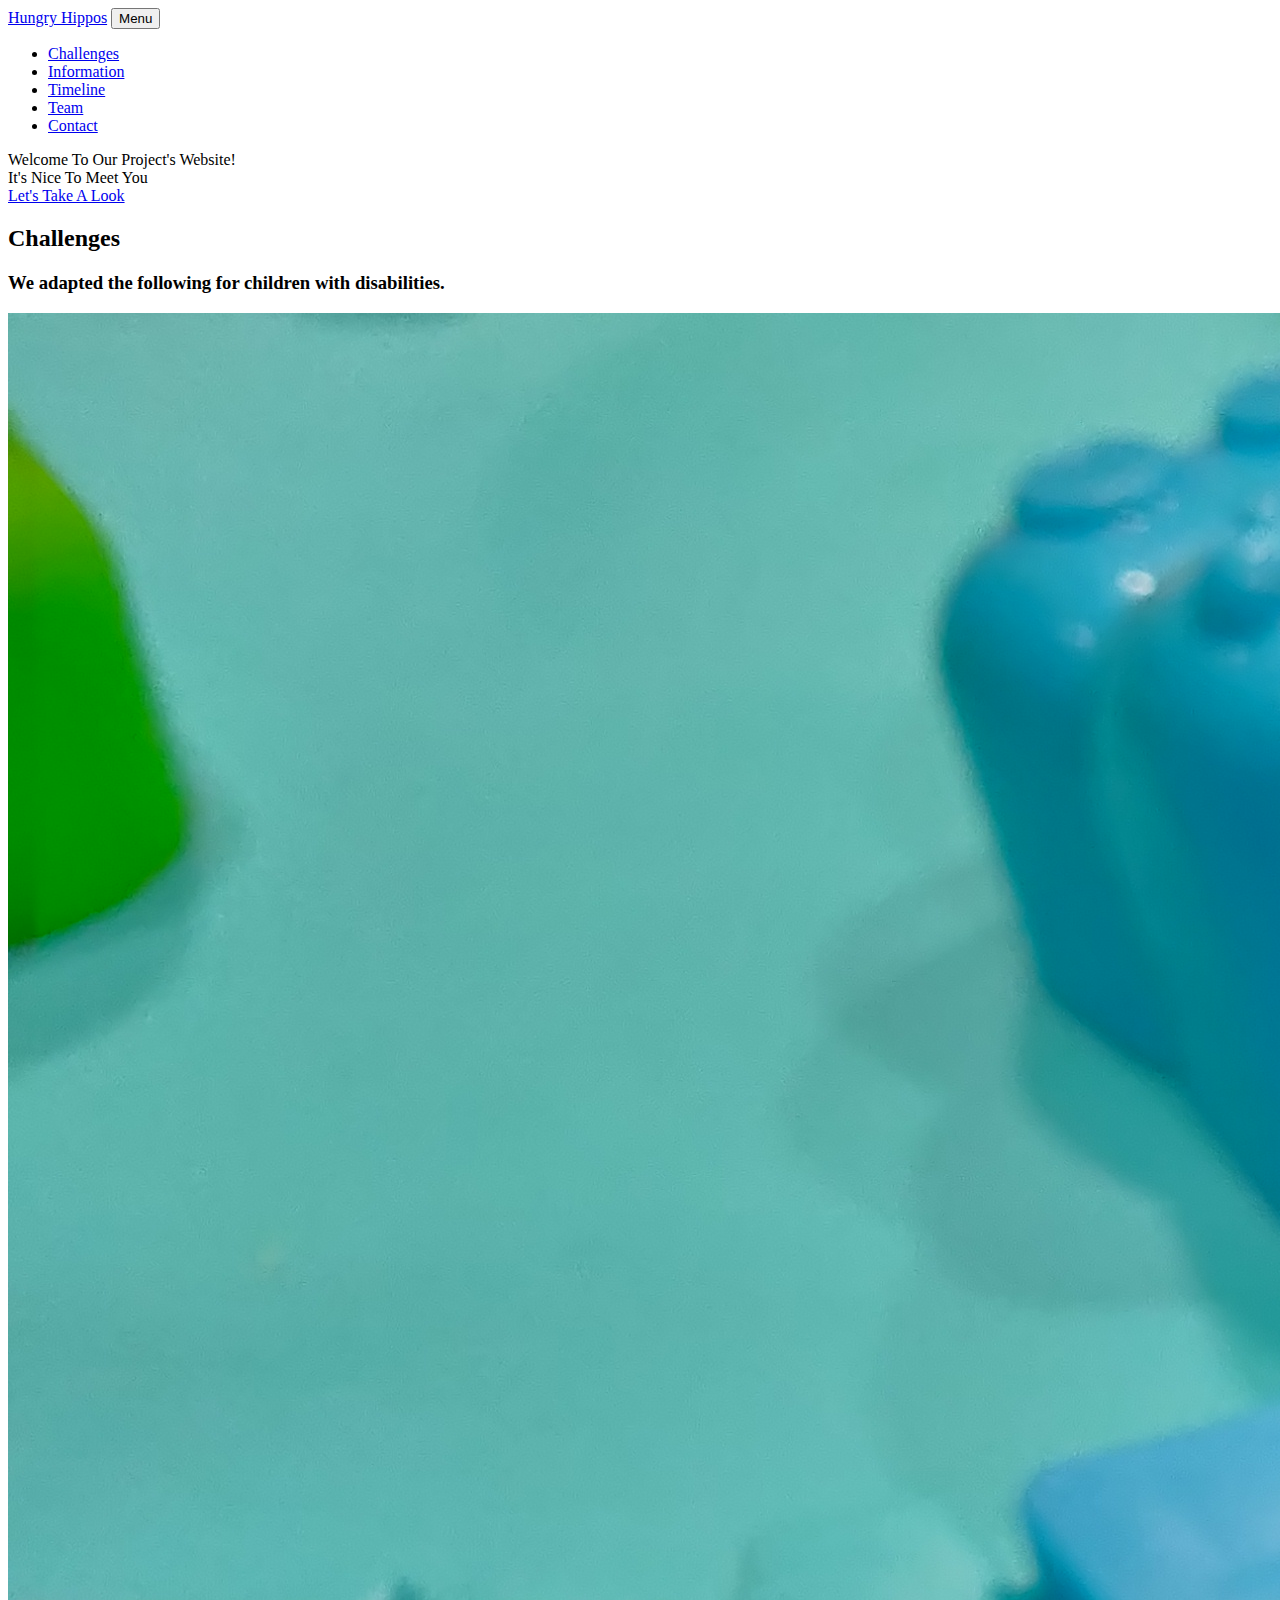
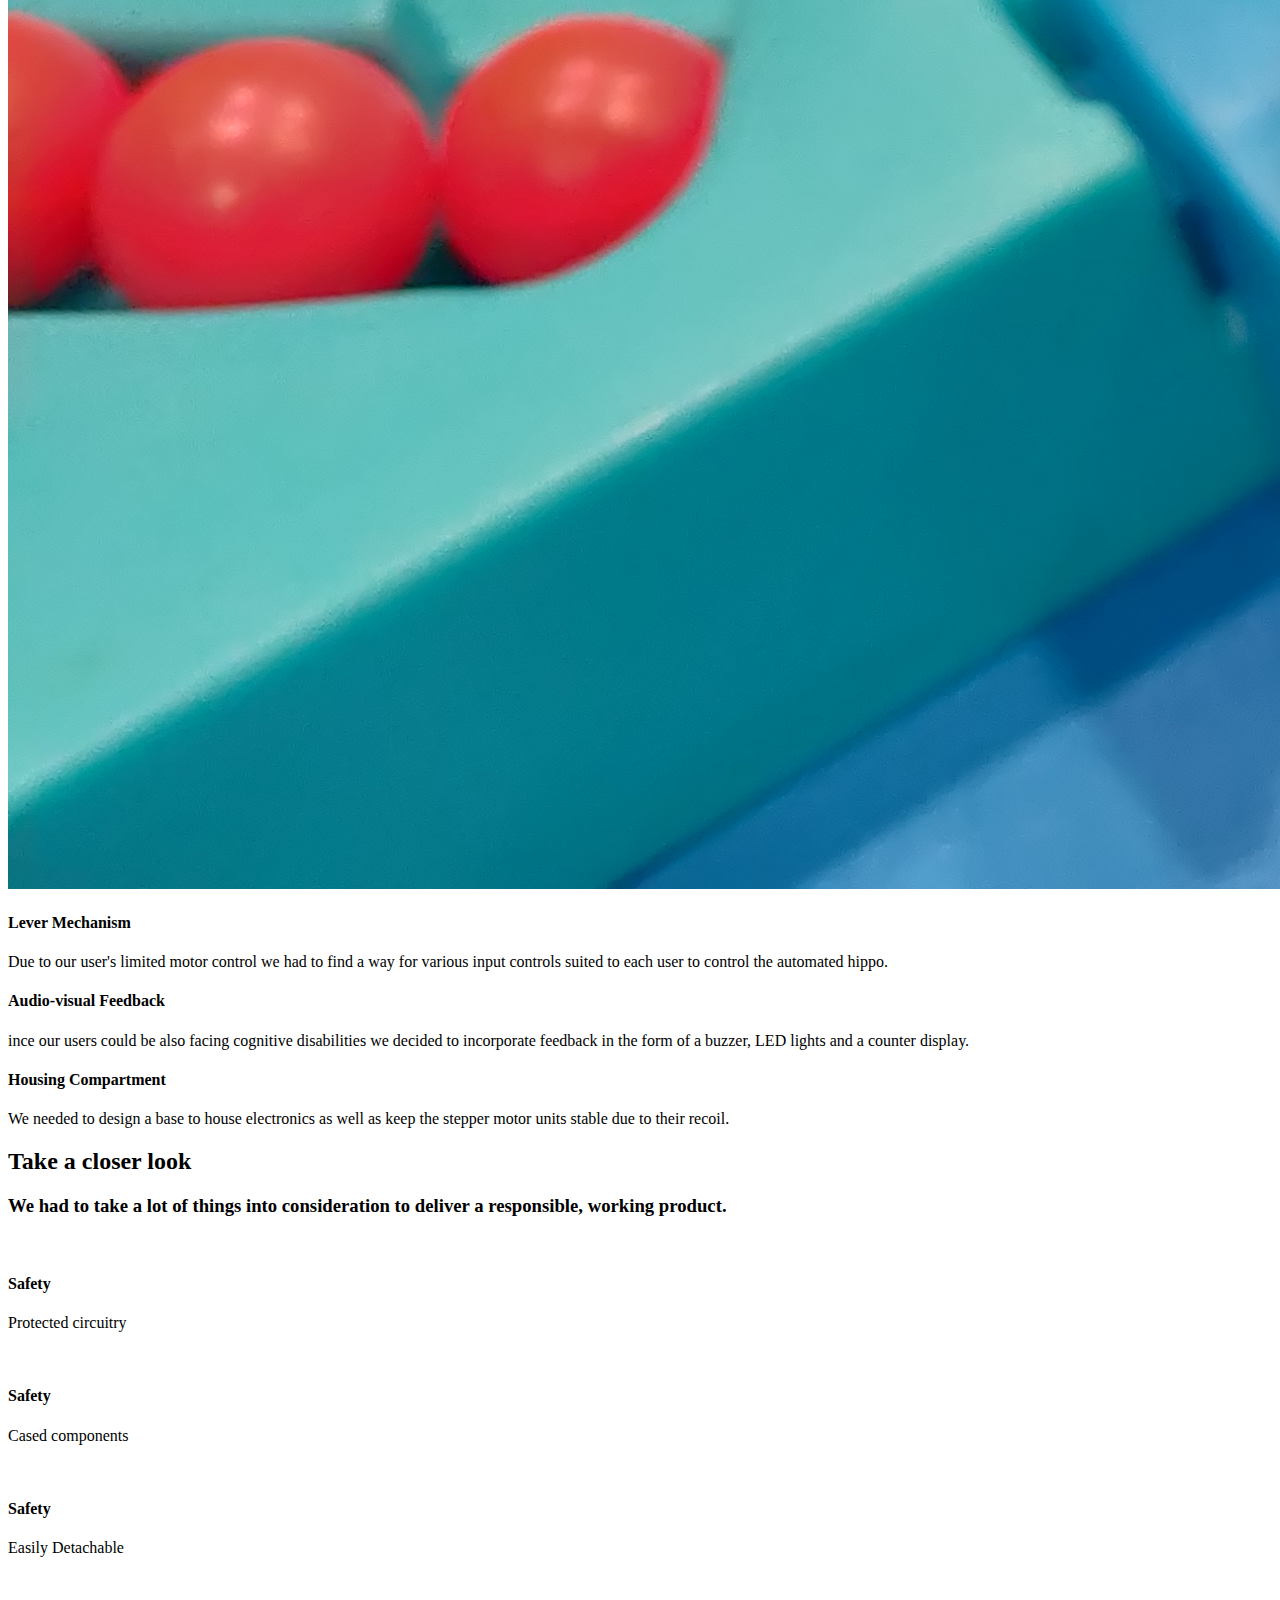
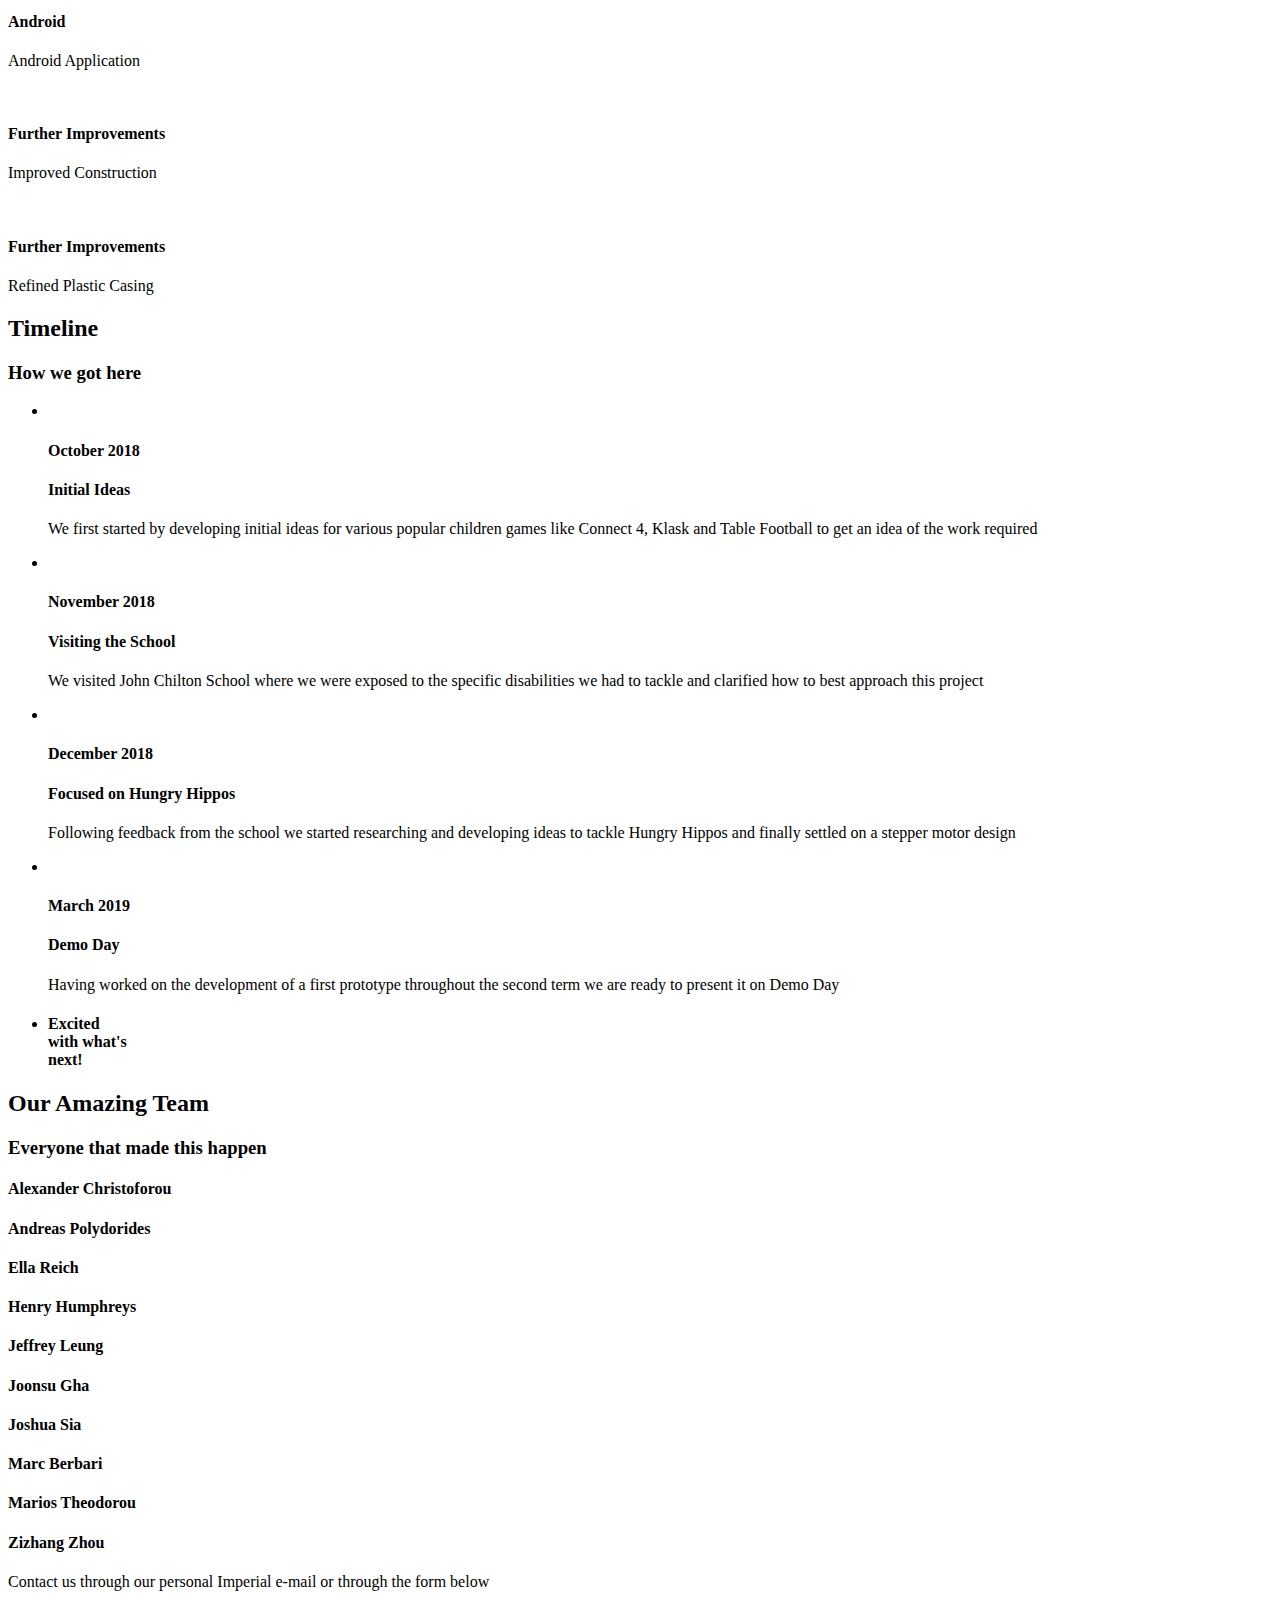
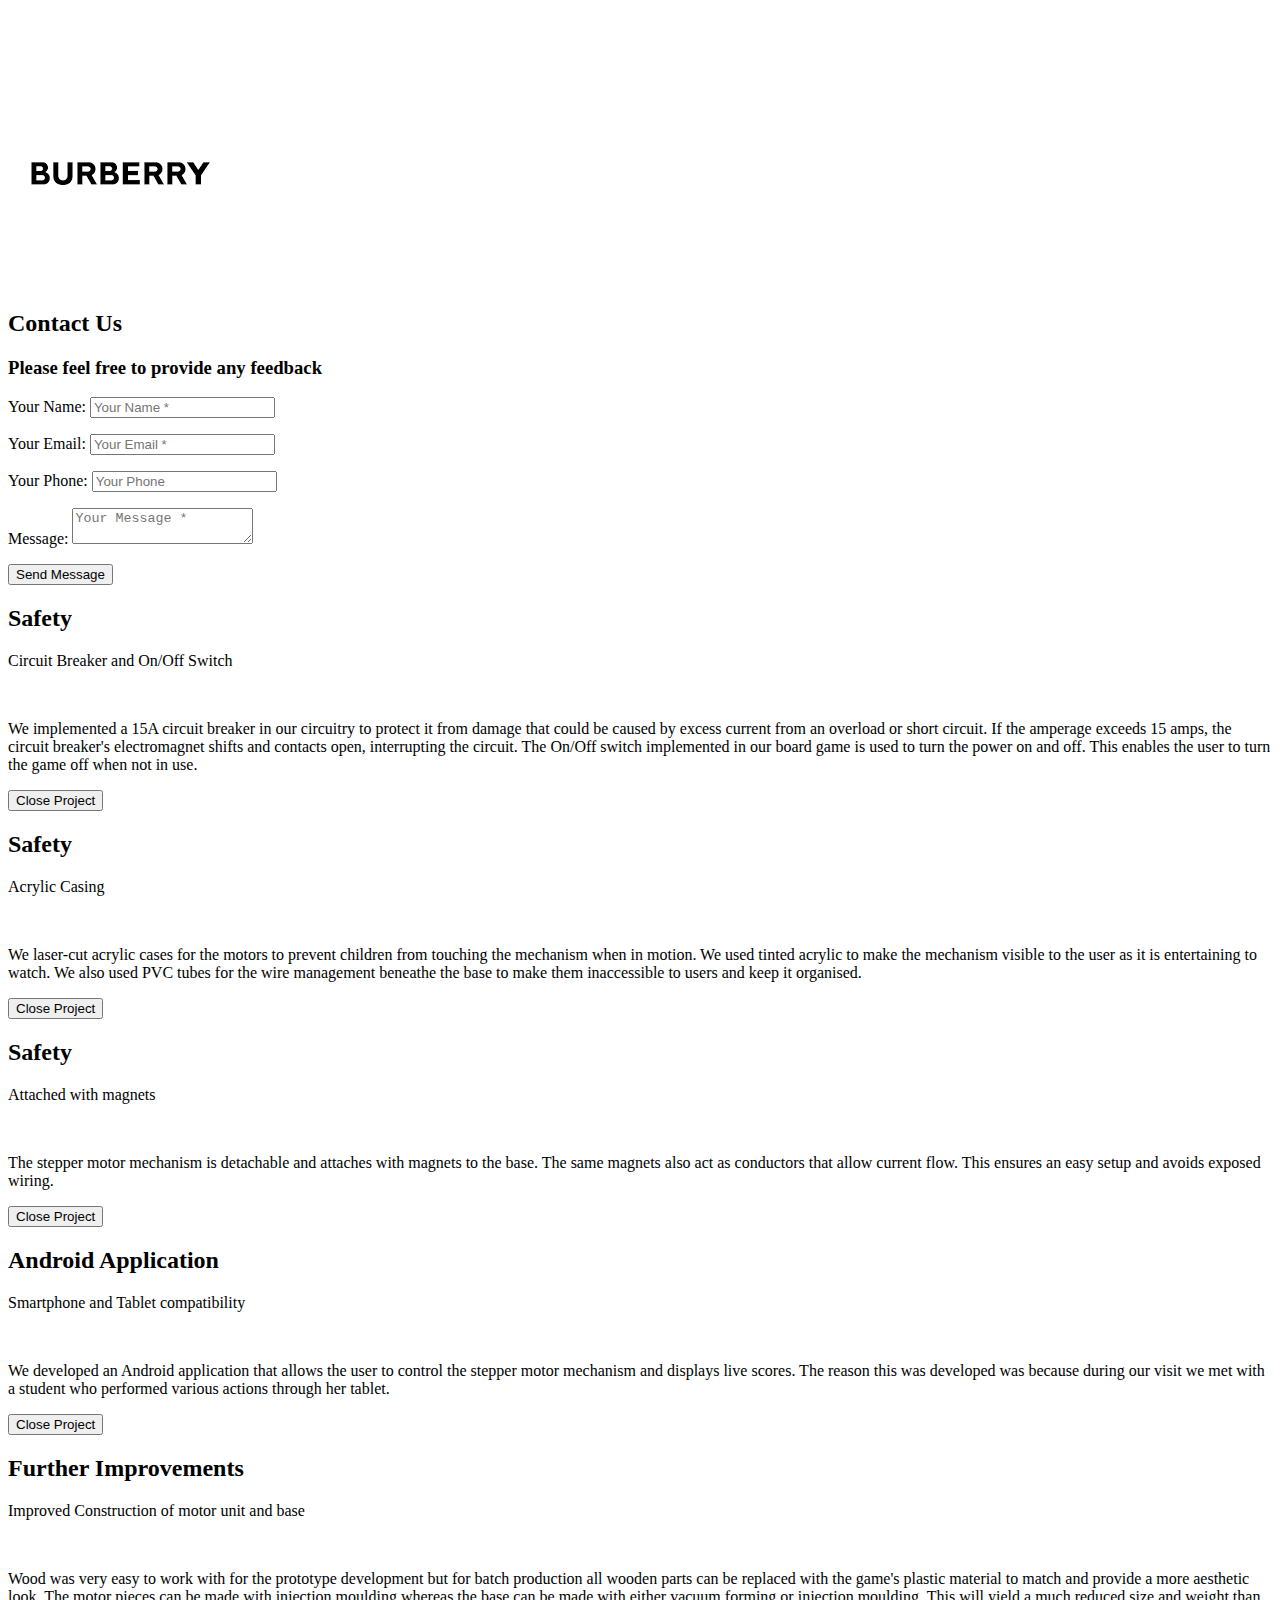
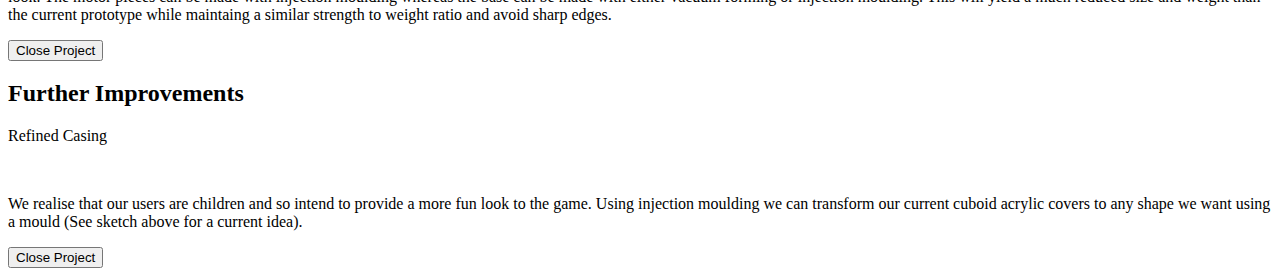
==== index.html @ 9a41080f "Update index.html" ====
<!DOCTYPE html>
<html lang="en">

<head>

  <meta charset="utf-8">
  <meta name="viewport" content="width=device-width, initial-scale=1, shrink-to-fit=no">
  <meta name="description" content="">
  <meta name="author" content="">

  <title>Accessible Board Game</title>

  <!-- Bootstrap core CSS -->
  <link href="vendor/bootstrap/css/bootstrap.min.css" rel="stylesheet">

  <!-- Custom fonts for this template -->
  <link href="vendor/fontawesome-free/css/all.min.css" rel="stylesheet" type="text/css">
  <link href="https://fonts.googleapis.com/css?family=Montserrat:400,700" rel="stylesheet" type="text/css">
  <link href='https://fonts.googleapis.com/css?family=Kaushan+Script' rel='stylesheet' type='text/css'>
  <link href='https://fonts.googleapis.com/css?family=Droid+Serif:400,700,400italic,700italic' rel='stylesheet' type='text/css'>
  <link href='https://fonts.googleapis.com/css?family=Roboto+Slab:400,100,300,700' rel='stylesheet' type='text/css'>

  <!-- Custom styles for this template -->
  <link href="css/agency.min.css" rel="stylesheet">

</head>

<body id="page-top">

  <!-- Navigation -->
  <nav class="navbar navbar-expand-lg navbar-dark fixed-top" id="mainNav">
    <div class="container">
      <a class="navbar-brand js-scroll-trigger" href="#page-top">Hungry Hippos</a>
      <button class="navbar-toggler navbar-toggler-right" type="button" data-toggle="collapse" data-target="#navbarResponsive" aria-controls="navbarResponsive" aria-expanded="false" aria-label="Toggle navigation">
        Menu
        <i class="fas fa-bars"></i>
      </button>
      <div class="collapse navbar-collapse" id="navbarResponsive">
        <ul class="navbar-nav text-uppercase ml-auto">
          <li class="nav-item">
            <a class="nav-link js-scroll-trigger" href="#challenges">Challenges</a>
          </li>
          <li class="nav-item">
            <a class="nav-link js-scroll-trigger" href="#information">Information</a>
          </li>
          <li class="nav-item">
            <a class="nav-link js-scroll-trigger" href="#timeline">Timeline</a>
          </li>
          <li class="nav-item">
            <a class="nav-link js-scroll-trigger" href="#team">Team</a>
          </li>
          <li class="nav-item">
            <a class="nav-link js-scroll-trigger" href="#contact">Contact</a>
          </li>
        </ul>
      </div>
    </div>
  </nav>

  <!-- Header -->
  <header class="masthead">
    <div class="container">
      <div class="intro-text">
        <div class="intro-lead-in">Welcome To Our Project's Website!</div>
        <div class="intro-heading text-uppercase">It's Nice To Meet You</div>
        <a class="btn btn-primary btn-xl text-uppercase js-scroll-trigger" href="#challenges">Let's Take A Look</a>
      </div>
    </div>
  </header>

  <!-- Challenges -->
  <section id="challenges">
    <div class="container">
      <div class="row">
        <div class="col-lg-12 text-center">
          <h2 class="section-heading text-uppercase">Challenges</h2>
          <h3 class="section-subheading text-muted">We adapted the following for children with disabilities.</h3>
        </div>
      </div>
      <div class="row text-center">
        <div class="col-md-4">
          <span class="fa-stack fa-4x">
            <image class="mx-auto rounded-circle" src="/img/challenges/lever.jpg" alt="">
          </span>
          <h4 class="service-heading">Lever Mechanism</h4>
          <p class="text-muted">Due to our user's limited motor control we had to find a way for various input controls suited to each user to control the automated hippo.</p>
        </div>
        <div class="col-md-4">
          <span class="fa-stack fa-4x">
            <i class="fas fa-circle fa-stack-2x text-primary"></i>
            <i class="fas fa-laptop fa-stack-1x fa-inverse"></i>
          </span>
          <h4 class="service-heading">Audio-visual Feedback</h4>
          <p class="text-muted">ince our users could be also facing cognitive disabilities we decided to incorporate feedback in the form of a buzzer, LED lights and a counter display.</p>
        </div>
        <div class="col-md-4">
          <span class="fa-stack fa-4x">
            <i class="fas fa-circle fa-stack-2x text-primary"></i>
            <i class="fas fa-lock fa-stack-1x fa-inverse"></i>
          </span>
          <h4 class="service-heading">Housing Compartment</h4>
          <p class="text-muted">We needed to design a base to house electronics as well as keep the stepper motor units stable due to their recoil.</p>
        </div>
      </div>
    </div>
  </section>

  <!-- Portfolio Grid -->
  <section class="bg-light" id="information">
    <div class="container">
      <div class="row">
        <div class="col-lg-12 text-center">
          <h2 class="section-heading text-uppercase">Take a closer look</h2>
          <h3 class="section-subheading text-muted">We had to take a lot of things into consideration to deliver a responsible, working product.</h3>
        </div>
      </div>
      <div class="row">
        <div class="col-md-4 col-sm-6 portfolio-item">
          <a class="portfolio-link" data-toggle="modal" href="#portfolioModal1">
            <div class="portfolio-hover">
              <div class="portfolio-hover-content">
                <i class="fas fa-plus fa-3x"></i>
              </div>
            </div>
            <img class="img-fluid" src="img/portfolio/01-thumbnail.jpg" alt="">
          </a>
          <div class="portfolio-caption">
            <h4>Safety</h4>
            <p class="text-muted">Protected circuitry</p>
          </div>
        </div>
        <div class="col-md-4 col-sm-6 portfolio-item">
          <a class="portfolio-link" data-toggle="modal" href="#portfolioModal2">
            <div class="portfolio-hover">
              <div class="portfolio-hover-content">
                <i class="fas fa-plus fa-3x"></i>
              </div>
            </div>
            <img class="img-fluid" src="img/portfolio/02-thumbnail.jpg" alt="">
          </a>
          <div class="portfolio-caption">
            <h4>Safety</h4>
            <p class="text-muted">Cased components</p>
          </div>
        </div>
        <div class="col-md-4 col-sm-6 portfolio-item">
          <a class="portfolio-link" data-toggle="modal" href="#portfolioModal3">
            <div class="portfolio-hover">
              <div class="portfolio-hover-content">
                <i class="fas fa-plus fa-3x"></i>
              </div>
            </div>
            <img class="img-fluid" src="img/portfolio/03-thumbnail.jpg" alt="">
          </a>
          <div class="portfolio-caption">
            <h4>Safety</h4>
            <p class="text-muted">Easily Detachable</p>
          </div>
        </div>
        <div class="col-md-4 col-sm-6 portfolio-item">
          <a class="portfolio-link" data-toggle="modal" href="#portfolioModal4">
            <div class="portfolio-hover">
              <div class="portfolio-hover-content">
                <i class="fas fa-plus fa-3x"></i>
              </div>
            </div>
            <img class="img-fluid" src="img/portfolio/04-thumbnail.jpg" alt="">
          </a>
          <div class="portfolio-caption">
            <h4>Android</h4>
            <p class="text-muted">Android Application</p>
          </div>
        </div>
        <div class="col-md-4 col-sm-6 portfolio-item">
          <a class="portfolio-link" data-toggle="modal" href="#portfolioModal5">
            <div class="portfolio-hover">
              <div class="portfolio-hover-content">
                <i class="fas fa-plus fa-3x"></i>
              </div>
            </div>
            <img class="img-fluid" src="img/portfolio/05-thumbnail.jpg" alt="">
          </a>
          <div class="portfolio-caption">
            <h4>Further Improvements</h4>
            <p class="text-muted">Improved Construction</p>
          </div>
        </div>
        <div class="col-md-4 col-sm-6 portfolio-item">
          <a class="portfolio-link" data-toggle="modal" href="#portfolioModal6">
            <div class="portfolio-hover">
              <div class="portfolio-hover-content">
                <i class="fas fa-plus fa-3x"></i>
              </div>
            </div>
            <img class="img-fluid" src="img/portfolio/06-thumbnail.jpg" alt="">
          </a>
          <div class="portfolio-caption">
            <h4>Further Improvements</h4>
            <p class="text-muted">Refined Plastic Casing</p>
          </div>
        </div>
      </div>
    </div>
  </section>

  <!-- Timeline -->
  <section id="timeline">
    <div class="container">
      <div class="row">
        <div class="col-lg-12 text-center">
          <h2 class="section-heading text-uppercase">Timeline</h2>
          <h3 class="section-subheading text-muted">How we got here</h3>
        </div>
      </div>
      <div class="row">
        <div class="col-lg-12">
          <ul class="timeline">
            <li>
              <div class="timeline-image">
                <img class="rounded-circle img-fluid" src="img/about/1.jpg" alt="">
              </div>
              <div class="timeline-panel">
                <div class="timeline-heading">
                  <h4>October 2018</h4>
                  <h4 class="subheading">Initial Ideas</h4>
                </div>
                <div class="timeline-body">
                  <p class="text-muted">We first started by developing initial ideas for various popular children games like Connect 4, Klask and Table Football to get an idea of the work required</p>
                </div>
              </div>
            </li>
            <li class="timeline-inverted">
              <div class="timeline-image">
                <img class="rounded-circle img-fluid" src="img/about/2.jpg" alt="">
              </div>
              <div class="timeline-panel">
                <div class="timeline-heading">
                  <h4>November 2018</h4>
                  <h4 class="subheading">Visiting the School</h4>
                </div>
                <div class="timeline-body">
                  <p class="text-muted">We visited John Chilton School where we were exposed to the specific disabilities we had to tackle and clarified how to best approach this project</p>
                </div>
              </div>
            </li>
            <li>
              <div class="timeline-image">
                <img class="rounded-circle img-fluid" src="img/about/3.jpg" alt="">
              </div>
              <div class="timeline-panel">
                <div class="timeline-heading">
                  <h4>December 2018</h4>
                  <h4 class="subheading">Focused on Hungry Hippos</h4>
                </div>
                <div class="timeline-body">
                  <p class="text-muted">Following feedback from the school we started researching and developing ideas to tackle Hungry Hippos and finally settled on a stepper motor design</p>
                </div>
              </div>
            </li>
            <li class="timeline-inverted">
              <div class="timeline-image">
                <img class="rounded-circle img-fluid" src="img/about/4.jpg" alt="">
              </div>
              <div class="timeline-panel">
                <div class="timeline-heading">
                  <h4>March 2019</h4>
                  <h4 class="subheading">Demo Day</h4>
                </div>
                <div class="timeline-body">
                  <p class="text-muted">Having worked on the development of a first prototype throughout the second term we are ready to present it on Demo Day</p>
                </div>
              </div>
            </li>
            <li class="timeline-inverted">
              <div class="timeline-image">
                <h4>Excited
                  <br>with what's
                  <br>next!</h4>
              </div>
            </li>
          </ul>
        </div>
      </div>
    </div>
  </section>

  <!-- Team -->
  <section class="bg-light" id="team">
    <div class="container">
      <div class="row">
        <div class="col-lg-12 text-center">
          <h2 class="section-heading text-uppercase">Our Amazing Team</h2>
          <h3 class="section-subheading text-muted">Everyone that made this happen</h3>
        </div>
      </div>
      
      <div class="row">
        
        <div class="col-sm-4">
          <div class="team-member">
            <h4>Alexander Christoforou</h4>
          </div>
        </div>
        
        <div class="col-sm-4">
          <div class="team-member">
            <h4>Andreas Polydorides</h4>
          </div>
        </div>
        
        <div class="col-sm-4">
          <div class="team-member">
            <h4>Ella Reich</h4>
          </div>
        </div>
        
      </div>
      
      
      <div class="row">
        
        <div class="col-sm-4">
          <div class="team-member">
            <h4>Henry Humphreys</h4>
          </div>
        </div>
        
        <div class="col-sm-4">
          <div class="team-member">
            <h4>Jeffrey Leung</h4>
          </div>
        </div>
        
        <div class="col-sm-4">
          <div class="team-member">
            <h4>Joonsu Gha</h4>
          </div>
        </div>
        
      </div>
      
      
      <div class="row">
        
         <div class="col-sm-4">
          <div class="team-member">
            <h4>Joshua Sia</h4>
          </div>
        </div>
        
        <div class="col-sm-4">
          <div class="team-member">
            <h4>Marc Berbari</h4>
          </div>
        </div>
        
        <div class="col-sm-4">
          <div class="team-member">
            <h4>Marios Theodorou</h4>
          </div>
        </div>
        
      </div>
      
      <div class="row">
        
        <div class="col-sm-4">
            <div class="team-member">
              <h4>   </h4>
            </div>
          </div>
        
        <div class="col-sm-4">
            <div class="team-member">
              <h4>Zizhang Zhou</h4>
            </div>
          </div>
      </div>
      
      <div class="col-sm-4">
            <div class="team-member">
              <h4>   </h4>
            </div>
          </div>
     
      
      <div class="row">
        <div class="col-lg-8 mx-auto text-center">
          <p class="large text-muted">Contact us through our personal Imperial e-mail or through the form below</p>
        </div>
      </div>
    </div>
  </section>

  <!-- Clients -->
  <section class="py-5">
    <div class="container">
      <div class="row">
        <div class="col-md-3 col-sm-6">
          <a href="#">
            <img class="img-fluid d-block mx-auto" src="img/logos/envato.jpg" alt="">
          </a>
        </div>
        <div class="col-md-3 col-sm-6">
          <a href="#">
            <img class="img-fluid d-block mx-auto" src="img/logos/designmodo.jpg" alt="">
          </a>
        </div>
        <div class="col-md-3 col-sm-6">
          <a href="#">
            <img class="img-fluid d-block mx-auto" src="img/logos/themeforest.jpg" alt="">
          </a>
        </div>
        <div class="col-md-3 col-sm-6">
          <a href="#">
            <img class="img-fluid d-block mx-auto" src="img/logos/burberry.png" alt="">
          </a>
        </div>
      </div>
    </div>
  </section>

  <!-- Contact -->
  <section id="contact">
    <div class="container">
      <div class="row">
        <div class="col-lg-12 text-center">
          <h2 class="section-heading text-uppercase">Contact Us</h2>
          <h3 class="section-subheading text-muted">Please feel free to provide any feedback</h3>
        </div>
      </div>
      <div class="row">
        <div class="col-lg-12">
          
          
          <form name="contact" method="POST" data-netlify="true">
            <div class="row">
              <div class="col-md-6">
                <div class="form-group row">
                  <label class="col-12 text-warning">Your Name: <input type="text" class="form-control" placeholder="Your Name *" name="name" required="required" data-validation-required-message="Please enter your name."/></label>   
                  <p class="help-block text-warning"></p>
                </div>
                <div class="form-group row">
                  <label class="col-12 text-warning">Your Email: <input type="email" class="form-control" placeholder="Your Email *" name="email" required="required" data-validation-required-message="Please enter your email address."/></label>
                  <p class="help-block text-warning"></p>
                </div>
                <div class="form-group row">
                  <label class="col-12 text-warning">Your Phone: <input type="phone" class="form-control" placeholder="Your Phone" name="phone" /></label>
                  <p class="help-block text-warning"></p>
                </div>
              </div>
            
              <div class="col-md-6">
                <div class="form-group row">
                  <label class="col-12 text-warning">Message: <textarea class="form-control" placeholder="Your Message *" name="message" required="required" data-validation-required-message="Please enter a message."></textarea></label>
                  <p class="help-block text-warning"></p>
                </div>
                <div class="form-group row justify-content-center"> 
                  <button class="btn btn-primary btn-xl text-uppercase" type="submit">Send Message</button>
                  <p class="help-block text-warning"></p>
                </div>
                
              </div>
            </div>
          </form>
          
        </div>
      </div>
    </div>
  </section>

  <!-- Footer -->


  <!-- Portfolio Modals -->

  <!-- Modal 1 -->
  <div class="portfolio-modal modal fade" id="portfolioModal1" tabindex="-1" role="dialog" aria-hidden="true">
    <div class="modal-dialog">
      <div class="modal-content">
        <div class="close-modal" data-dismiss="modal">
          <div class="lr">
            <div class="rl"></div>
          </div>
        </div>
        <div class="container">
          <div class="row">
            <div class="col-lg-8 mx-auto">
              <div class="modal-body">
                <!-- Project Details Go Here -->
                <h2 class="text-uppercase">Safety</h2>
                <p class="item-intro text-muted">Circuit Breaker and On/Off Switch</p>
                <img class="img-fluid d-block mx-auto" src="img/portfolio/01-full.jpg" alt="">
                <p>We implemented a 15A circuit breaker in our circuitry to protect it from damage that could be caused by excess current from an overload or short circuit. If the amperage exceeds 15 amps, the circuit breaker's electromagnet shifts and contacts open, interrupting the circuit. The On/Off switch implemented in our board game is used to turn the power on and off. This enables the user to turn the game off when not in use.</p>
                <ul class="list-inline">
                </ul>
                <button class="btn btn-primary" data-dismiss="modal" type="button">
                  <i class="fas fa-times"></i>
                  Close Project</button>
              </div>
            </div>
          </div>
        </div>
      </div>
    </div>
  </div>

  <!-- Modal 2 -->
  <div class="portfolio-modal modal fade" id="portfolioModal2" tabindex="-1" role="dialog" aria-hidden="true">
    <div class="modal-dialog">
      <div class="modal-content">
        <div class="close-modal" data-dismiss="modal">
          <div class="lr">
            <div class="rl"></div>
          </div>
        </div>
        <div class="container">
          <div class="row">
            <div class="col-lg-8 mx-auto">
              <div class="modal-body">
                <!-- Project Details Go Here -->
                <h2 class="text-uppercase">Safety</h2>
                <p class="item-intro text-muted">Acrylic Casing</p>
                <img class="img-fluid d-block mx-auto" src="img/portfolio/02-full.jpg" alt="">
                <p>We laser-cut acrylic cases for the motors to prevent children from touching the mechanism when in motion. We used tinted acrylic to make the mechanism visible to the user as it is entertaining to watch. We also used PVC tubes for the wire management beneathe the base to make them inaccessible to users and keep it organised.</p>
                <button class="btn btn-primary" data-dismiss="modal" type="button">
                  <i class="fas fa-times"></i>
                  Close Project</button>
              </div>
            </div>
          </div>
        </div>
      </div>
    </div>
  </div>

  <!-- Modal 3 -->
  <div class="portfolio-modal modal fade" id="portfolioModal3" tabindex="-1" role="dialog" aria-hidden="true">
    <div class="modal-dialog">
      <div class="modal-content">
        <div class="close-modal" data-dismiss="modal">
          <div class="lr">
            <div class="rl"></div>
          </div>
        </div>
        <div class="container">
          <div class="row">
            <div class="col-lg-8 mx-auto">
              <div class="modal-body">
                <!-- Project Details Go Here -->
                <h2 class="text-uppercase">Safety</h2>
                <p class="item-intro text-muted">Attached with magnets</p>
                <img class="img-fluid d-block mx-auto" src="img/portfolio/03-full.jpg" alt="">
                <p>The stepper motor mechanism is detachable and attaches with magnets to the base. The same magnets also act as conductors that allow current flow. This ensures an easy setup and avoids exposed wiring.</p>
                <button class="btn btn-primary" data-dismiss="modal" type="button">
                  <i class="fas fa-times"></i>
                  Close Project</button>
              </div>
            </div>
          </div>
        </div>
      </div>
    </div>
  </div>

  <!-- Modal 4 -->
  <div class="portfolio-modal modal fade" id="portfolioModal4" tabindex="-1" role="dialog" aria-hidden="true">
    <div class="modal-dialog">
      <div class="modal-content">
        <div class="close-modal" data-dismiss="modal">
          <div class="lr">
            <div class="rl"></div>
          </div>
        </div>
        <div class="container">
          <div class="row">
            <div class="col-lg-8 mx-auto">
              <div class="modal-body">
                <!-- Project Details Go Here -->
                <h2 class="text-uppercase">Android Application</h2>
                <p class="item-intro text-muted">Smartphone and Tablet compatibility</p>
                <img class="img-fluid d-block mx-auto" src="img/portfolio/04-full.jpg" alt="">
                <p>We developed an Android application that allows the user to control the stepper motor mechanism and displays live scores. The reason this was developed was because during our visit we met with a student who performed various actions through her tablet.</p>
                <button class="btn btn-primary" data-dismiss="modal" type="button">
                  <i class="fas fa-times"></i>
                  Close Project</button>
              </div>
            </div>
          </div>
        </div>
      </div>
    </div>
  </div>

  <!-- Modal 5 -->
  <div class="portfolio-modal modal fade" id="portfolioModal5" tabindex="-1" role="dialog" aria-hidden="true">
    <div class="modal-dialog">
      <div class="modal-content">
        <div class="close-modal" data-dismiss="modal">
          <div class="lr">
            <div class="rl"></div>
          </div>
        </div>
        <div class="container">
          <div class="row">
            <div class="col-lg-8 mx-auto">
              <div class="modal-body">
                <!-- Project Details Go Here -->
                <h2 class="text-uppercase">Further Improvements</h2>
                <p class="item-intro text-muted">Improved Construction of motor unit and base</p>
                <img class="img-fluid d-block mx-auto" src="img/portfolio/05-full.jpg" alt="">
                <p>Wood was very easy to work with for the prototype development but for batch production all wooden parts can be replaced with the game's plastic material to match and provide a more aesthetic look. The motor pieces can be made with injection moulding whereas the base can be made with either vacuum forming or injection moulding. This will yield a much reduced size and weight than the current prototype while maintaing a similar strength to weight ratio and avoid sharp edges.</p>
                <button class="btn btn-primary" data-dismiss="modal" type="button">
                  <i class="fas fa-times"></i>
                  Close Project</button>
              </div>
            </div>
          </div>
        </div>
      </div>
    </div>
  </div>

  <!-- Modal 6 -->
  <div class="portfolio-modal modal fade" id="portfolioModal6" tabindex="-1" role="dialog" aria-hidden="true">
    <div class="modal-dialog">
      <div class="modal-content">
        <div class="close-modal" data-dismiss="modal">
          <div class="lr">
            <div class="rl"></div>
          </div>
        </div>
        <div class="container">
          <div class="row">
            <div class="col-lg-8 mx-auto">
              <div class="modal-body">
                <!-- Project Details Go Here -->
                <h2 class="text-uppercase">Further Improvements</h2>
                <p class="item-intro text-muted">Refined Casing</p>
                <img class="img-fluid d-block mx-auto" src="img/portfolio/06-full.jpg" alt="">
                <p>We realise that our users are children and so intend to provide a more fun look to the game. Using injection moulding we can transform our current cuboid acrylic covers to any shape we want using a mould (See sketch above for a current idea).</p>
                <button class="btn btn-primary" data-dismiss="modal" type="button">
                  <i class="fas fa-times"></i>
                  Close Project</button>
              </div>
            </div>
          </div>
        </div>
      </div>
    </div>
  </div>

  <!-- Bootstrap core JavaScript -->
  <script src="vendor/jquery/jquery.min.js"></script>
  <script src="vendor/bootstrap/js/bootstrap.bundle.min.js"></script>

  <!-- Plugin JavaScript -->
  <script src="vendor/jquery-easing/jquery.easing.min.js"></script>

  <!-- Contact form JavaScript -->
  <!--<script src="js/jqBootstrapValidation.js"></script>-->
  <!--<script src="js/contact_me.js"></script>-->

  <!-- Custom scripts for this template -->
  <script src="js/agency.min.js"></script>

</body>

</html>
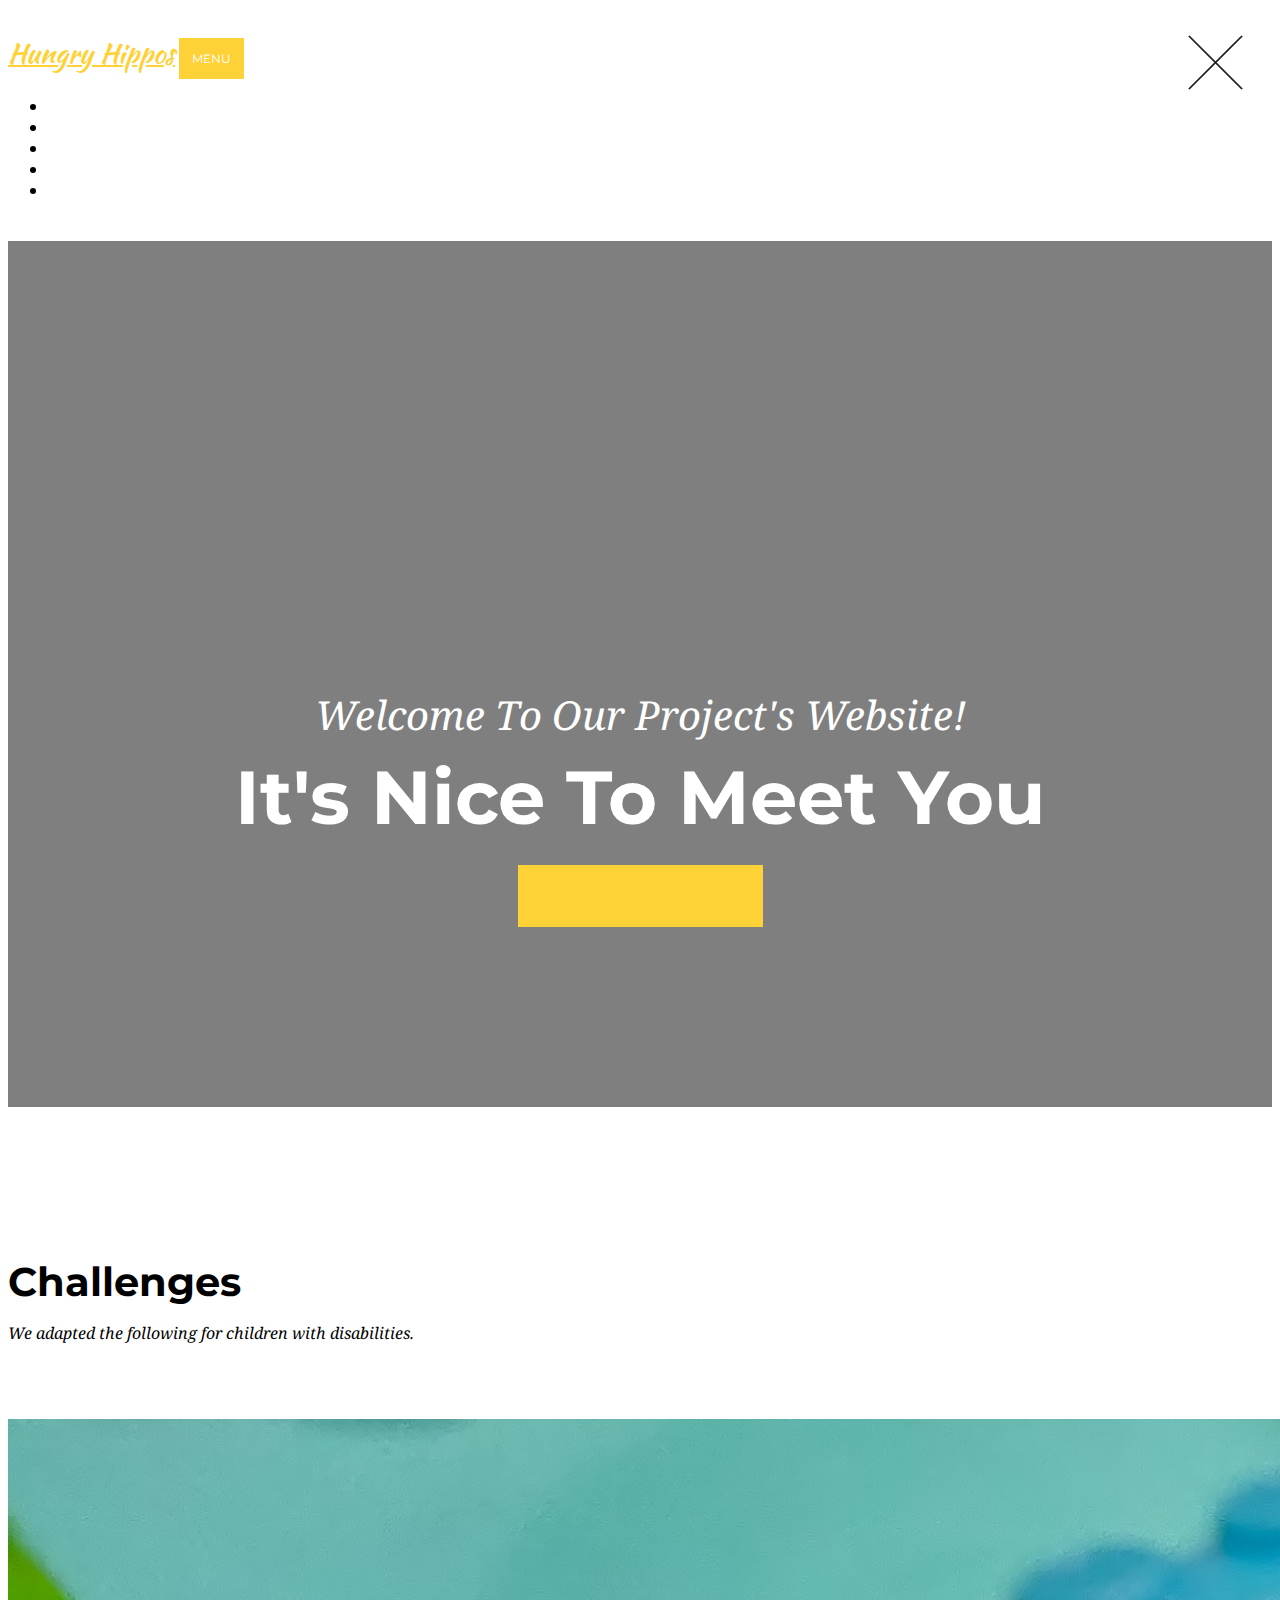
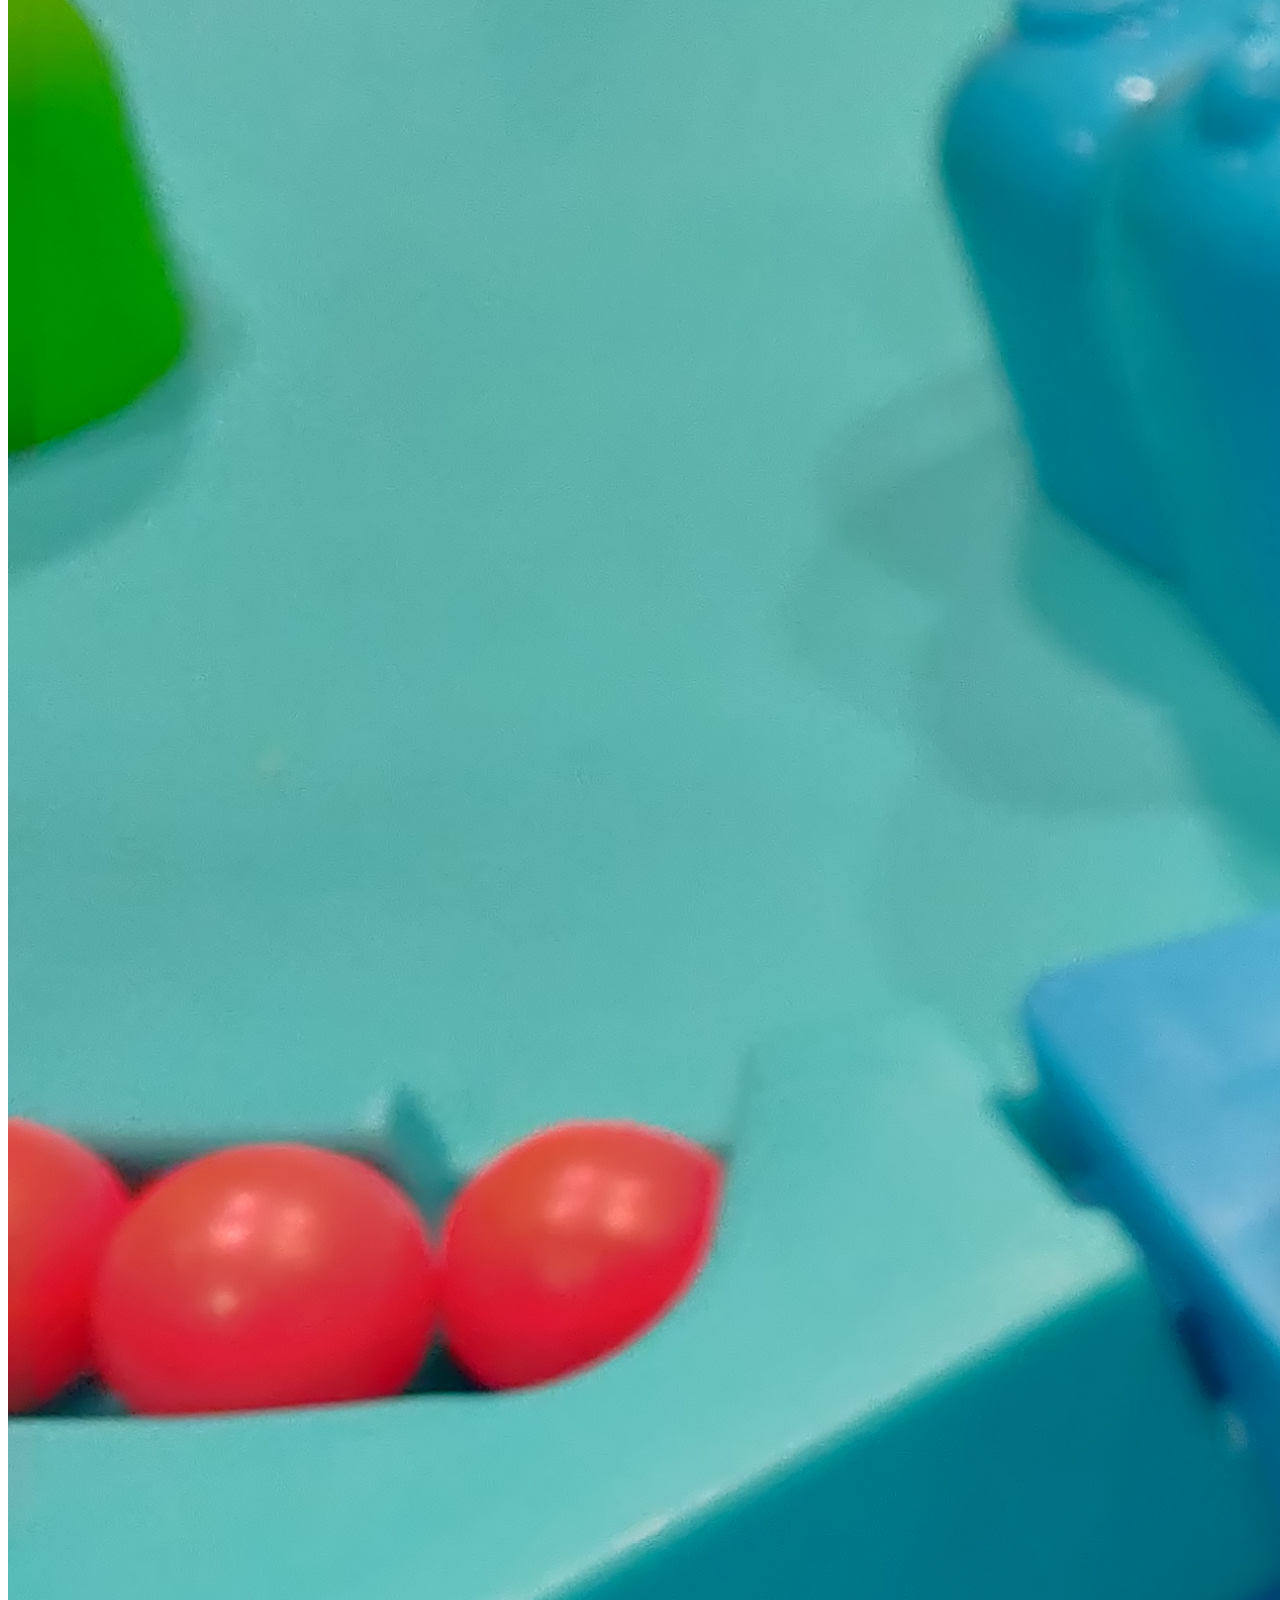
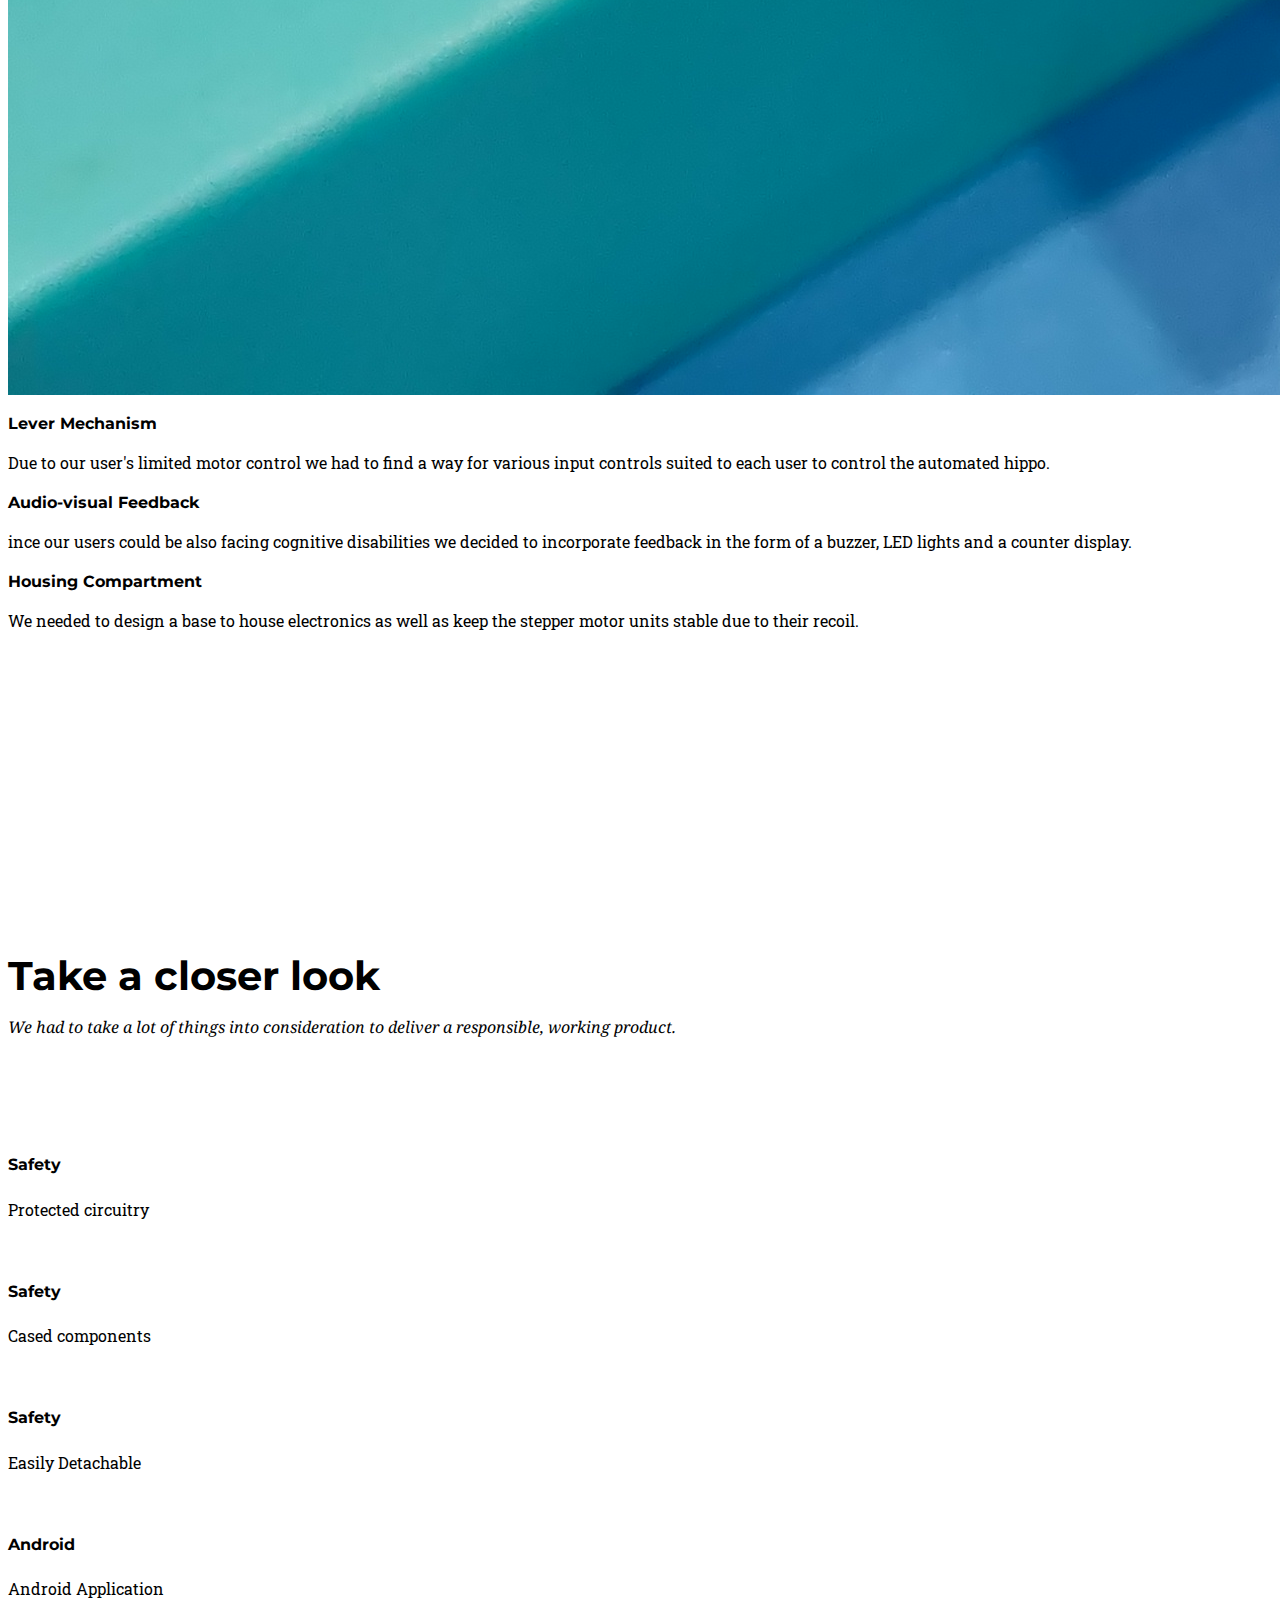
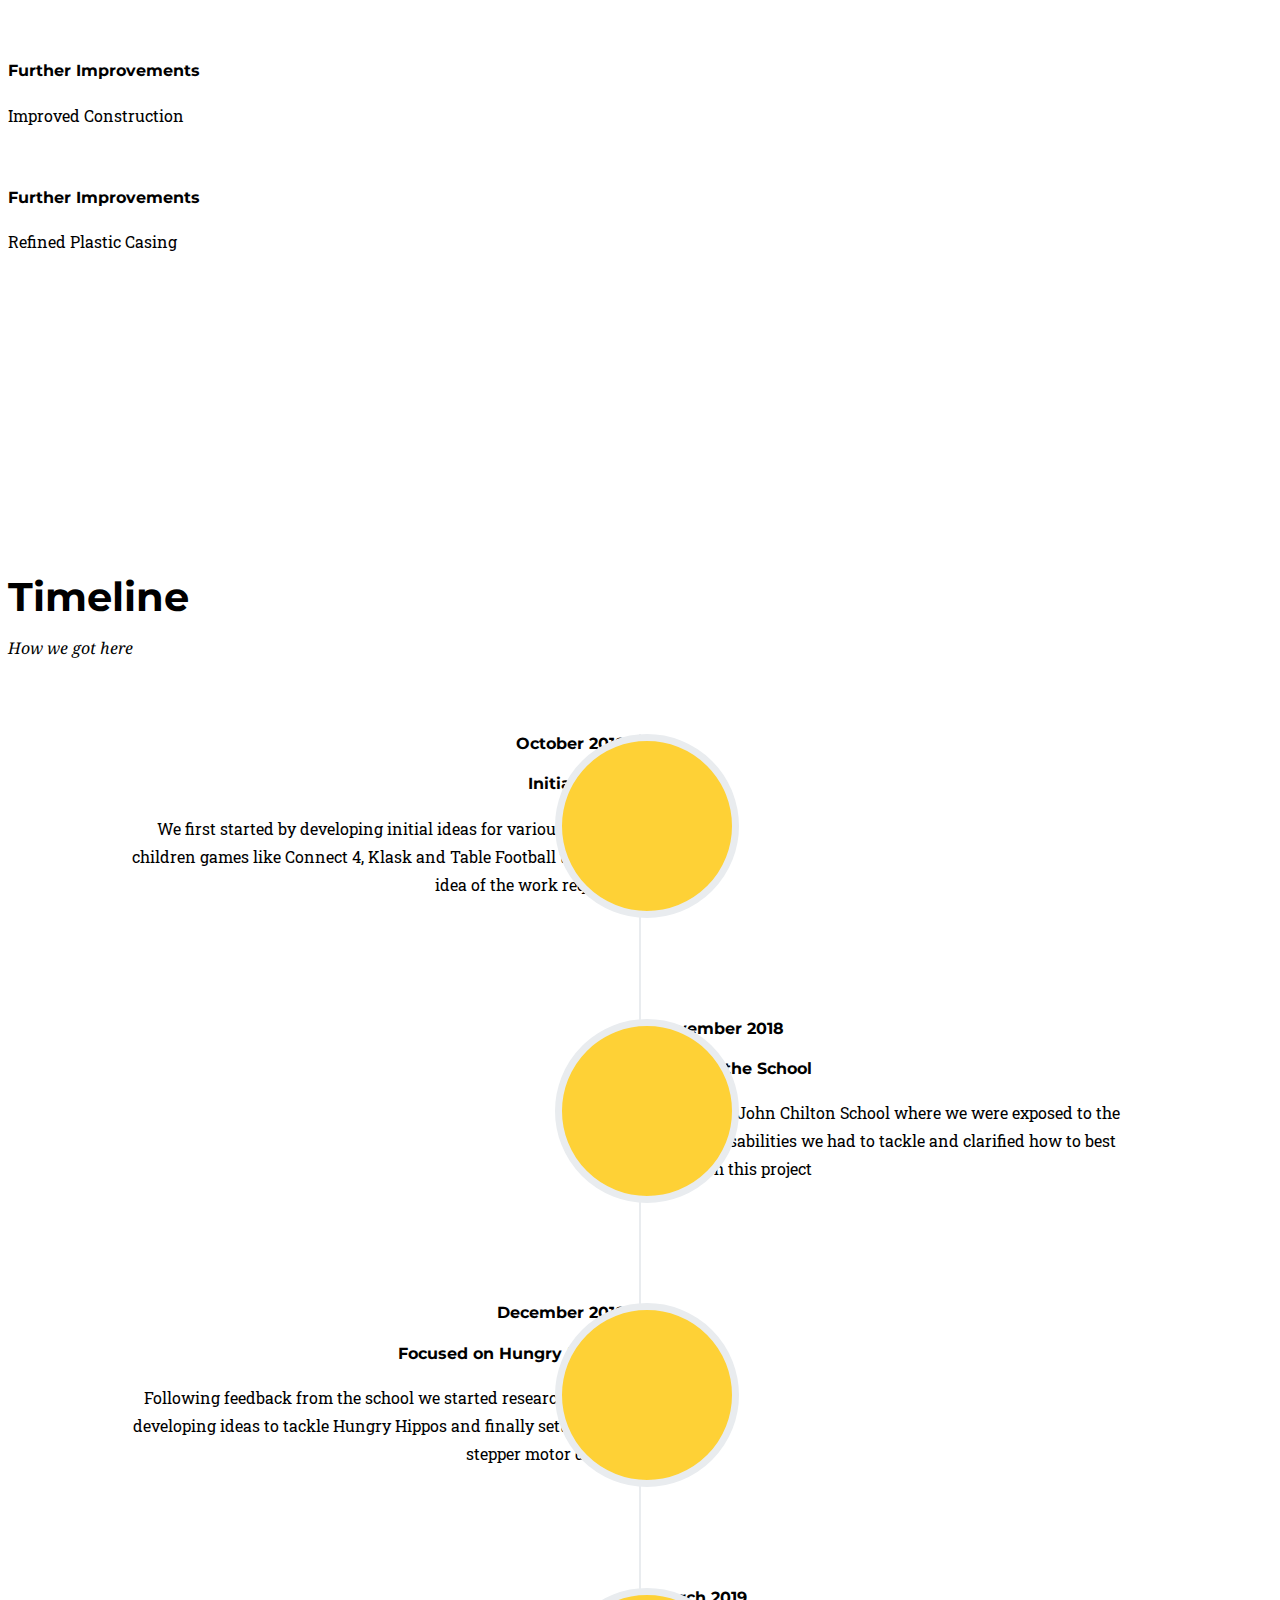
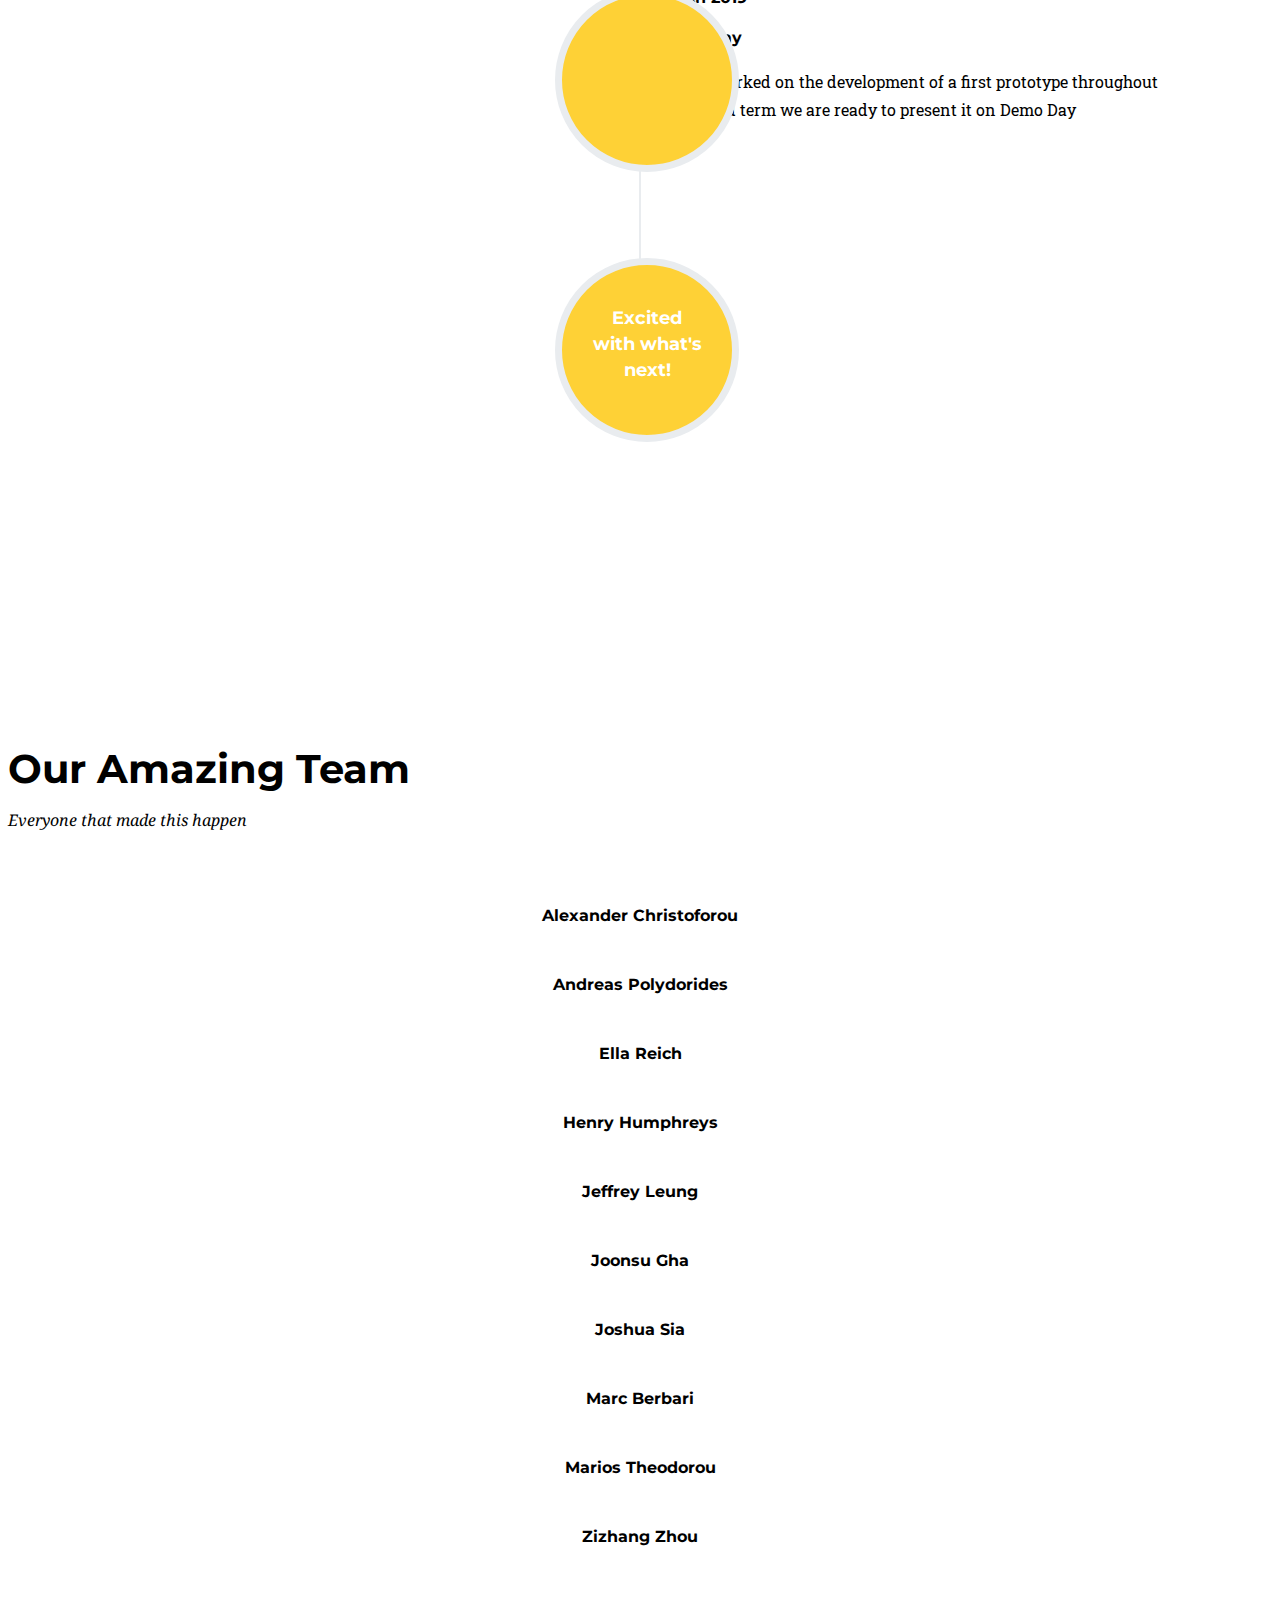
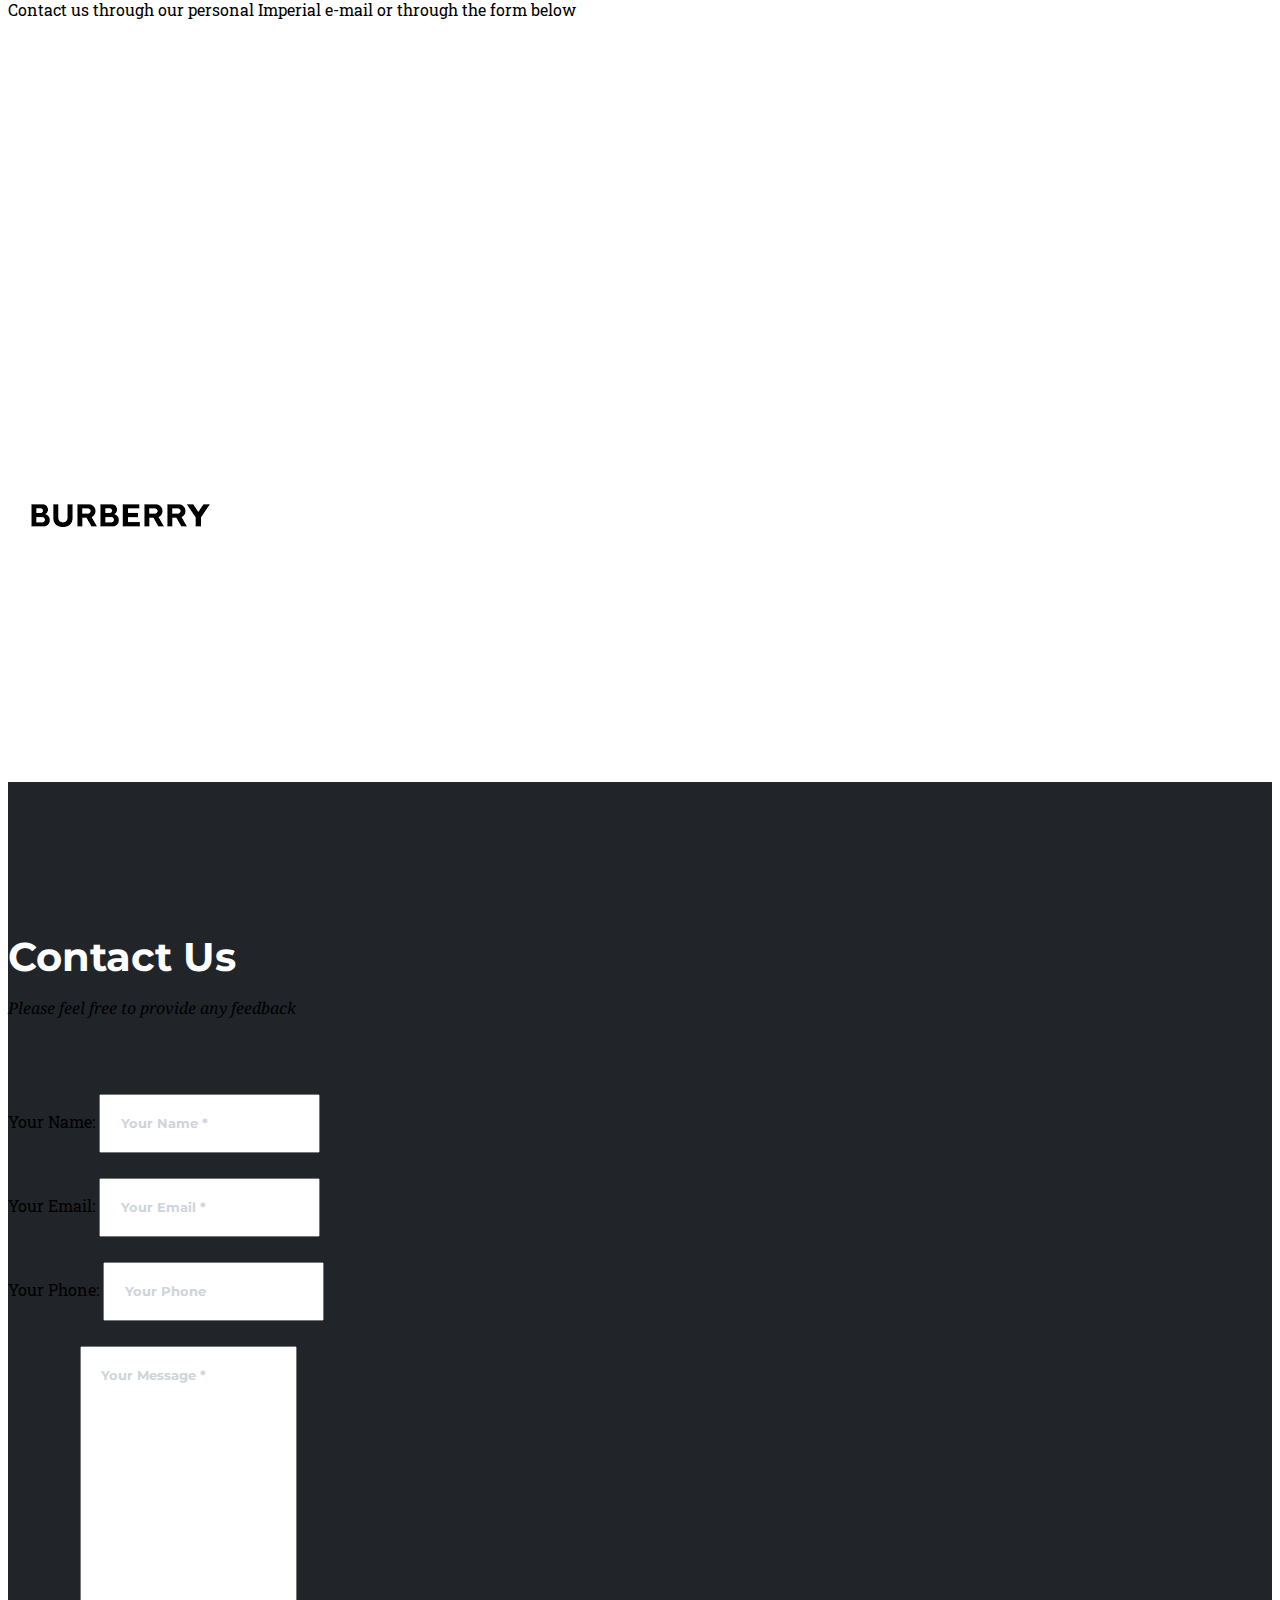
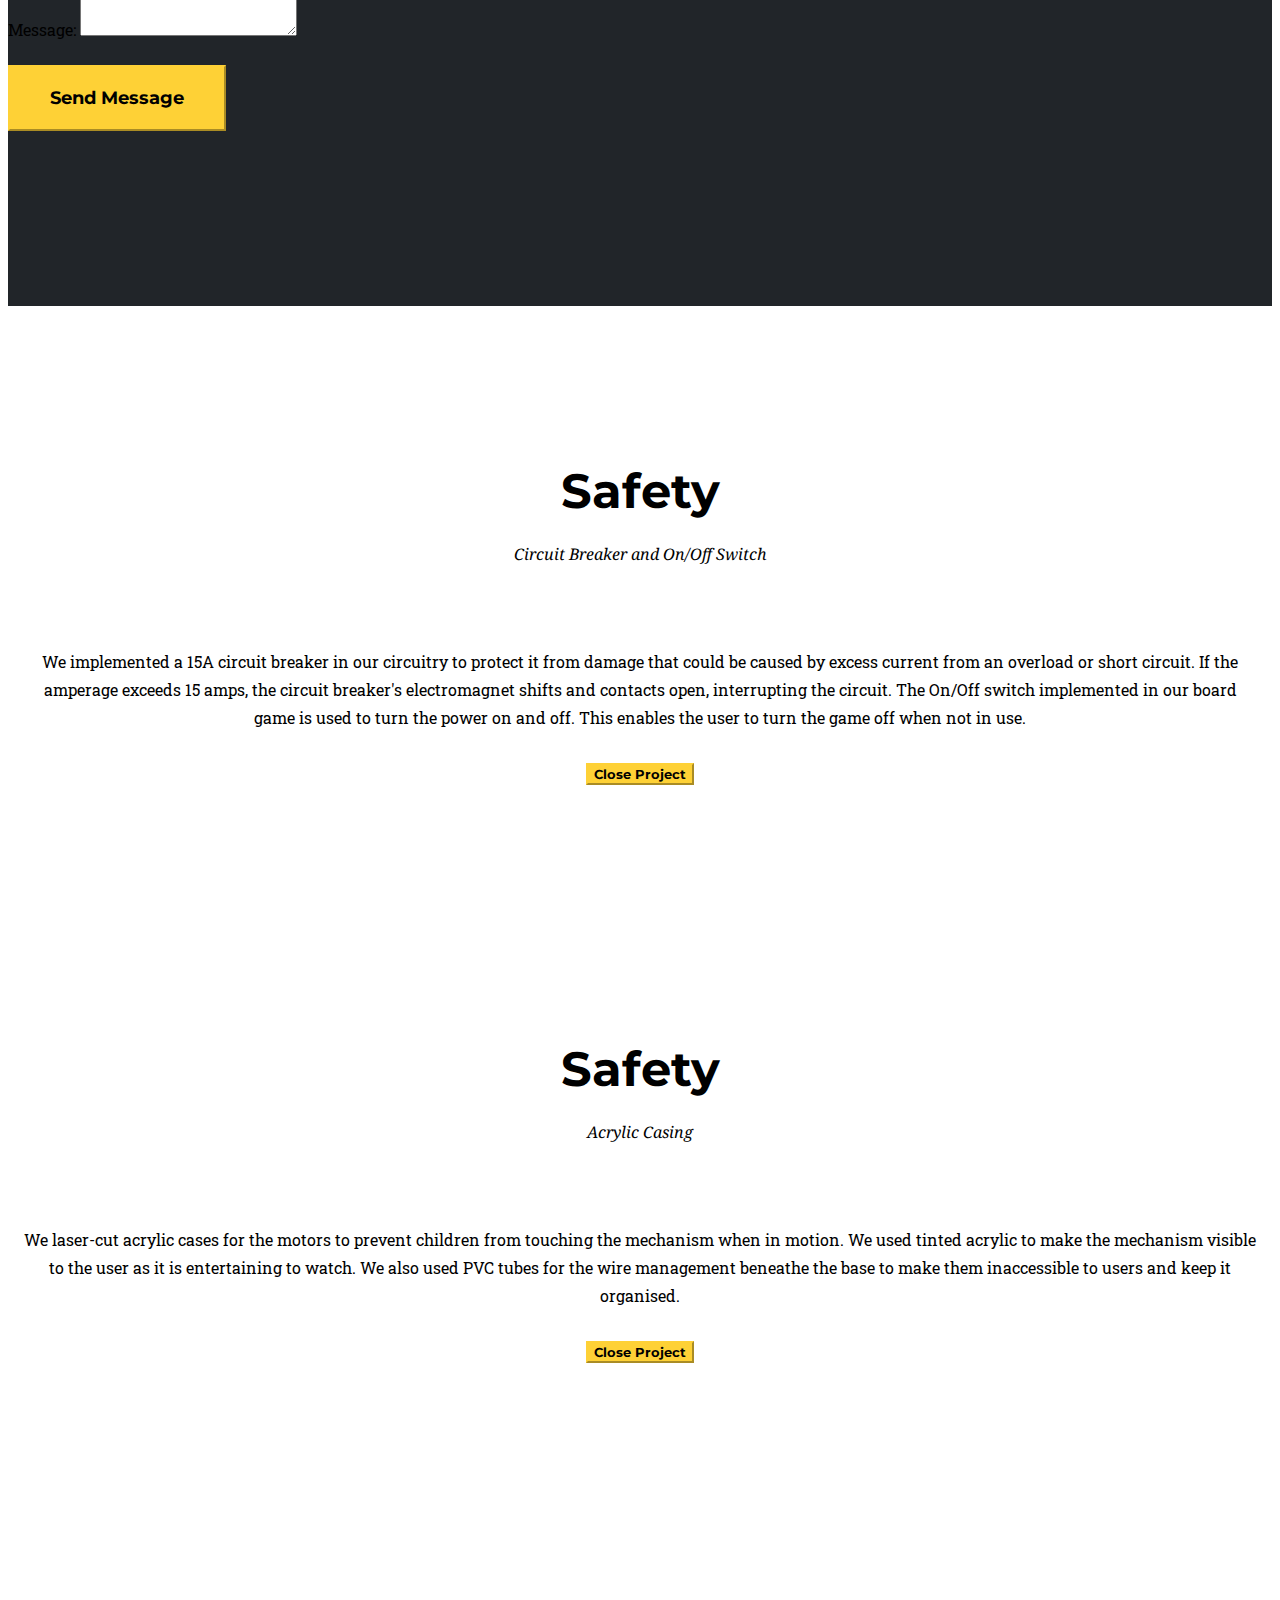
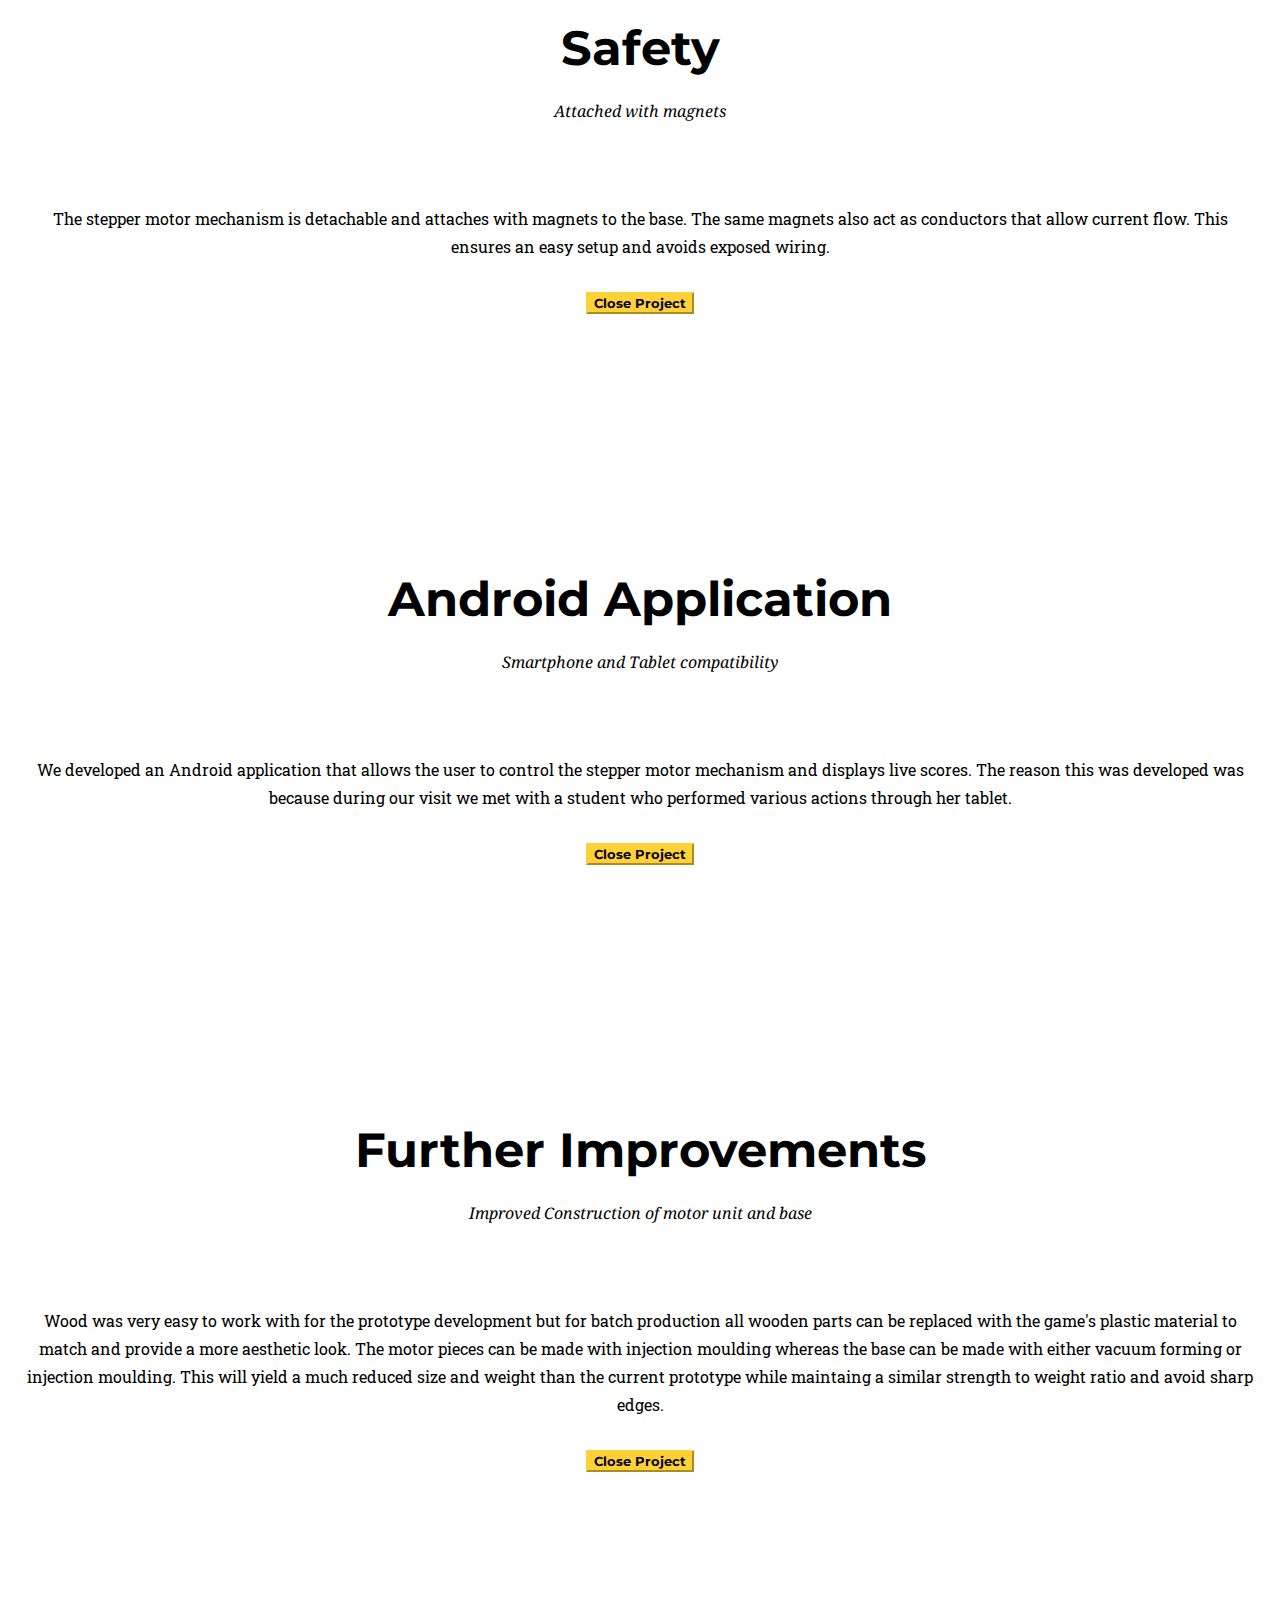
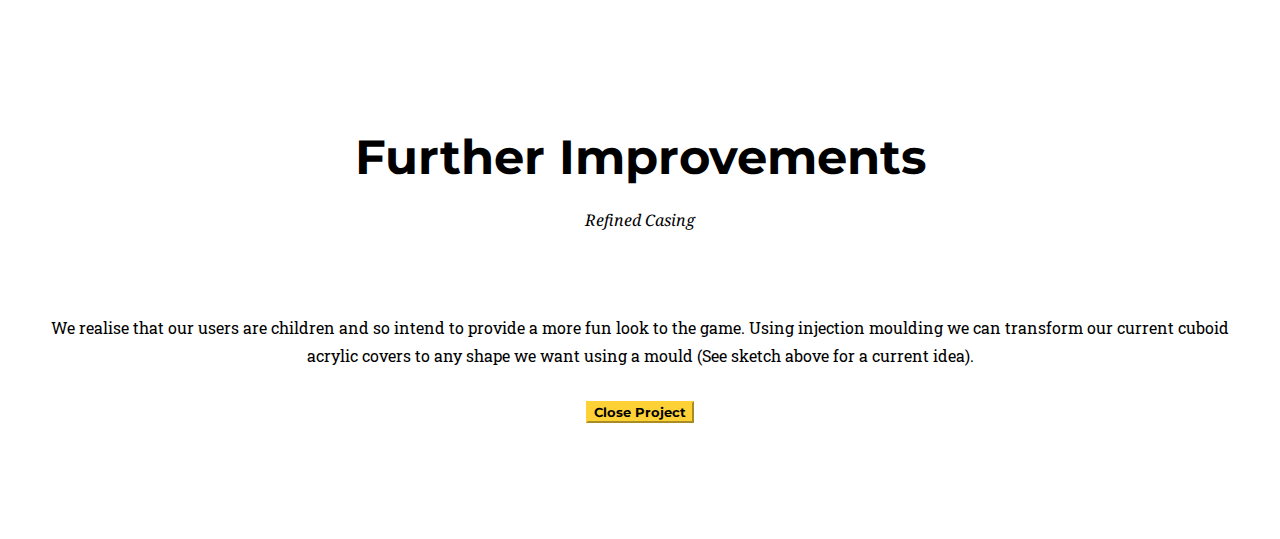
==== commit 03acc7cc: "test" ====
--- a/index.html
+++ b/index.html
@@ -21,7 +21,7 @@
   <link href='https://fonts.googleapis.com/css?family=Roboto+Slab:400,100,300,700' rel='stylesheet' type='text/css'>
 
   <!-- Custom styles for this template -->
-  <link href="css/agency.min.css" rel="stylesheet">
+  <link href="css/agency.css" rel="stylesheet">
 
 </head>
 
@@ -31,7 +31,8 @@
   <nav class="navbar navbar-expand-lg navbar-dark fixed-top" id="mainNav">
     <div class="container">
       <a class="navbar-brand js-scroll-trigger" href="#page-top">Hungry Hippos</a>
-      <button class="navbar-toggler navbar-toggler-right" type="button" data-toggle="collapse" data-target="#navbarResponsive" aria-controls="navbarResponsive" aria-expanded="false" aria-label="Toggle navigation">
+      <button class="navbar-toggler navbar-toggler-right" type="button" data-toggle="collapse" data-target="#navbarResponsive"
+        aria-controls="navbarResponsive" aria-expanded="false" aria-label="Toggle navigation">
         Menu
         <i class="fas fa-bars"></i>
       </button>
@@ -59,6 +60,10 @@
 
   <!-- Header -->
   <header class="masthead">
+    <div class="overlay"></div>
+    <video playsinline="playsinline" autoplay="autoplay" muted="muted" loop="loop">
+      <source src="https://edpboardgame.netlify.com/videos/vid.mp4" type="video/mp4">
+    </video>
     <div class="container">
       <div class="intro-text">
         <div class="intro-lead-in">Welcome To Our Project's Website!</div>
@@ -83,7 +88,8 @@
             <image class="mx-auto rounded-circle" src="/img/challenges/lever.jpg" alt="">
           </span>
           <h4 class="service-heading">Lever Mechanism</h4>
-          <p class="text-muted">Due to our user's limited motor control we had to find a way for various input controls suited to each user to control the automated hippo.</p>
+          <p class="text-muted">Due to our user's limited motor control we had to find a way for various input controls
+            suited to each user to control the automated hippo.</p>
         </div>
         <div class="col-md-4">
           <span class="fa-stack fa-4x">
@@ -91,7 +97,8 @@
             <i class="fas fa-laptop fa-stack-1x fa-inverse"></i>
           </span>
           <h4 class="service-heading">Audio-visual Feedback</h4>
-          <p class="text-muted">ince our users could be also facing cognitive disabilities we decided to incorporate feedback in the form of a buzzer, LED lights and a counter display.</p>
+          <p class="text-muted">ince our users could be also facing cognitive disabilities we decided to incorporate
+            feedback in the form of a buzzer, LED lights and a counter display.</p>
         </div>
         <div class="col-md-4">
           <span class="fa-stack fa-4x">
@@ -99,7 +106,8 @@
             <i class="fas fa-lock fa-stack-1x fa-inverse"></i>
           </span>
           <h4 class="service-heading">Housing Compartment</h4>
-          <p class="text-muted">We needed to design a base to house electronics as well as keep the stepper motor units stable due to their recoil.</p>
+          <p class="text-muted">We needed to design a base to house electronics as well as keep the stepper motor units
+            stable due to their recoil.</p>
         </div>
       </div>
     </div>
@@ -111,7 +119,8 @@
       <div class="row">
         <div class="col-lg-12 text-center">
           <h2 class="section-heading text-uppercase">Take a closer look</h2>
-          <h3 class="section-subheading text-muted">We had to take a lot of things into consideration to deliver a responsible, working product.</h3>
+          <h3 class="section-subheading text-muted">We had to take a lot of things into consideration to deliver a
+            responsible, working product.</h3>
         </div>
       </div>
       <div class="row">
@@ -225,7 +234,8 @@
                   <h4 class="subheading">Initial Ideas</h4>
                 </div>
                 <div class="timeline-body">
-                  <p class="text-muted">We first started by developing initial ideas for various popular children games like Connect 4, Klask and Table Football to get an idea of the work required</p>
+                  <p class="text-muted">We first started by developing initial ideas for various popular children games
+                    like Connect 4, Klask and Table Football to get an idea of the work required</p>
                 </div>
               </div>
             </li>
@@ -239,7 +249,8 @@
                   <h4 class="subheading">Visiting the School</h4>
                 </div>
                 <div class="timeline-body">
-                  <p class="text-muted">We visited John Chilton School where we were exposed to the specific disabilities we had to tackle and clarified how to best approach this project</p>
+                  <p class="text-muted">We visited John Chilton School where we were exposed to the specific
+                    disabilities we had to tackle and clarified how to best approach this project</p>
                 </div>
               </div>
             </li>
@@ -253,7 +264,8 @@
                   <h4 class="subheading">Focused on Hungry Hippos</h4>
                 </div>
                 <div class="timeline-body">
-                  <p class="text-muted">Following feedback from the school we started researching and developing ideas to tackle Hungry Hippos and finally settled on a stepper motor design</p>
+                  <p class="text-muted">Following feedback from the school we started researching and developing ideas
+                    to tackle Hungry Hippos and finally settled on a stepper motor design</p>
                 </div>
               </div>
             </li>
@@ -267,7 +279,8 @@
                   <h4 class="subheading">Demo Day</h4>
                 </div>
                 <div class="timeline-body">
-                  <p class="text-muted">Having worked on the development of a first prototype throughout the second term we are ready to present it on Demo Day</p>
+                  <p class="text-muted">Having worked on the development of a first prototype throughout the second
+                    term we are ready to present it on Demo Day</p>
                 </div>
               </div>
             </li>
@@ -293,97 +306,98 @@
           <h3 class="section-subheading text-muted">Everyone that made this happen</h3>
         </div>
       </div>
-      
-      <div class="row">
-        
+
+      <div class="row">
+
         <div class="col-sm-4">
           <div class="team-member">
             <h4>Alexander Christoforou</h4>
           </div>
         </div>
-        
+
         <div class="col-sm-4">
           <div class="team-member">
             <h4>Andreas Polydorides</h4>
           </div>
         </div>
-        
+
         <div class="col-sm-4">
           <div class="team-member">
             <h4>Ella Reich</h4>
           </div>
         </div>
-        
-      </div>
-      
-      
-      <div class="row">
-        
+
+      </div>
+
+
+      <div class="row">
+
         <div class="col-sm-4">
           <div class="team-member">
             <h4>Henry Humphreys</h4>
           </div>
         </div>
-        
+
         <div class="col-sm-4">
           <div class="team-member">
             <h4>Jeffrey Leung</h4>
           </div>
         </div>
-        
+
         <div class="col-sm-4">
           <div class="team-member">
             <h4>Joonsu Gha</h4>
           </div>
         </div>
-        
-      </div>
-      
-      
-      <div class="row">
-        
-         <div class="col-sm-4">
+
+      </div>
+
+
+      <div class="row">
+
+        <div class="col-sm-4">
           <div class="team-member">
             <h4>Joshua Sia</h4>
           </div>
         </div>
-        
+
         <div class="col-sm-4">
           <div class="team-member">
             <h4>Marc Berbari</h4>
           </div>
         </div>
-        
+
         <div class="col-sm-4">
           <div class="team-member">
             <h4>Marios Theodorou</h4>
           </div>
         </div>
-        
-      </div>
-      
-      <div class="row">
-        
-        <div class="col-sm-4">
-            <div class="team-member">
-              <h4>   </h4>
-            </div>
-          </div>
-        
-        <div class="col-sm-4">
-            <div class="team-member">
-              <h4>Zizhang Zhou</h4>
-            </div>
-          </div>
-      </div>
-      
+
+      </div>
+
+      <div class="row">
+
+        <div class="col-sm-4">
+          <div class="team-member">
+            <h4> </h4>
+          </div>
+        </div>
+
+        <div class="col-sm-4">
+          <div class="team-member">
+            <h4>Zizhang Zhou</h4>
+          </div>
+        </div>
+
+      </div>
+
       <div class="col-sm-4">
-            <div class="team-member">
-              <h4>   </h4>
-            </div>
-          </div>
-     
-      
+        <div class="team-member">
+          <h4> </h4>
+        </div>
+      </div>
+
+
       <div class="row">
         <div class="col-lg-8 mx-auto text-center">
           <p class="large text-muted">Contact us through our personal Imperial e-mail or through the form below</p>
@@ -431,39 +445,43 @@
       </div>
       <div class="row">
         <div class="col-lg-12">
-          
-          
+
+
           <form name="contact" method="POST" data-netlify="true">
             <div class="row">
               <div class="col-md-6">
                 <div class="form-group row">
-                  <label class="col-12 text-warning">Your Name: <input type="text" class="form-control" placeholder="Your Name *" name="name" required="required" data-validation-required-message="Please enter your name."/></label>   
+                  <label class="col-12 text-warning">Your Name: <input type="text" class="form-control" placeholder="Your Name *"
+                      name="name" required="required" data-validation-required-message="Please enter your name." /></label>
                   <p class="help-block text-warning"></p>
                 </div>
                 <div class="form-group row">
-                  <label class="col-12 text-warning">Your Email: <input type="email" class="form-control" placeholder="Your Email *" name="email" required="required" data-validation-required-message="Please enter your email address."/></label>
+                  <label class="col-12 text-warning">Your Email: <input type="email" class="form-control" placeholder="Your Email *"
+                      name="email" required="required" data-validation-required-message="Please enter your email address." /></label>
                   <p class="help-block text-warning"></p>
                 </div>
                 <div class="form-group row">
-                  <label class="col-12 text-warning">Your Phone: <input type="phone" class="form-control" placeholder="Your Phone" name="phone" /></label>
+                  <label class="col-12 text-warning">Your Phone: <input type="phone" class="form-control" placeholder="Your Phone"
+                      name="phone" /></label>
                   <p class="help-block text-warning"></p>
                 </div>
               </div>
-            
+
               <div class="col-md-6">
                 <div class="form-group row">
-                  <label class="col-12 text-warning">Message: <textarea class="form-control" placeholder="Your Message *" name="message" required="required" data-validation-required-message="Please enter a message."></textarea></label>
+                  <label class="col-12 text-warning">Message: <textarea class="form-control" placeholder="Your Message *"
+                      name="message" required="required" data-validation-required-message="Please enter a message."></textarea></label>
                   <p class="help-block text-warning"></p>
                 </div>
-                <div class="form-group row justify-content-center"> 
+                <div class="form-group row justify-content-center">
                   <button class="btn btn-primary btn-xl text-uppercase" type="submit">Send Message</button>
                   <p class="help-block text-warning"></p>
                 </div>
-                
+
               </div>
             </div>
           </form>
-          
+
         </div>
       </div>
     </div>
@@ -491,7 +509,11 @@
                 <h2 class="text-uppercase">Safety</h2>
                 <p class="item-intro text-muted">Circuit Breaker and On/Off Switch</p>
                 <img class="img-fluid d-block mx-auto" src="img/portfolio/01-full.jpg" alt="">
-                <p>We implemented a 15A circuit breaker in our circuitry to protect it from damage that could be caused by excess current from an overload or short circuit. If the amperage exceeds 15 amps, the circuit breaker's electromagnet shifts and contacts open, interrupting the circuit. The On/Off switch implemented in our board game is used to turn the power on and off. This enables the user to turn the game off when not in use.</p>
+                <p>We implemented a 15A circuit breaker in our circuitry to protect it from damage that could be caused
+                  by excess current from an overload or short circuit. If the amperage exceeds 15 amps, the circuit
+                  breaker's electromagnet shifts and contacts open, interrupting the circuit. The On/Off switch
+                  implemented in our board game is used to turn the power on and off. This enables the user to turn the
+                  game off when not in use.</p>
                 <ul class="list-inline">
                 </ul>
                 <button class="btn btn-primary" data-dismiss="modal" type="button">
@@ -522,7 +544,10 @@
                 <h2 class="text-uppercase">Safety</h2>
                 <p class="item-intro text-muted">Acrylic Casing</p>
                 <img class="img-fluid d-block mx-auto" src="img/portfolio/02-full.jpg" alt="">
-                <p>We laser-cut acrylic cases for the motors to prevent children from touching the mechanism when in motion. We used tinted acrylic to make the mechanism visible to the user as it is entertaining to watch. We also used PVC tubes for the wire management beneathe the base to make them inaccessible to users and keep it organised.</p>
+                <p>We laser-cut acrylic cases for the motors to prevent children from touching the mechanism when in
+                  motion. We used tinted acrylic to make the mechanism visible to the user as it is entertaining to
+                  watch. We also used PVC tubes for the wire management beneathe the base to make them inaccessible to
+                  users and keep it organised.</p>
                 <button class="btn btn-primary" data-dismiss="modal" type="button">
                   <i class="fas fa-times"></i>
                   Close Project</button>
@@ -551,7 +576,8 @@
                 <h2 class="text-uppercase">Safety</h2>
                 <p class="item-intro text-muted">Attached with magnets</p>
                 <img class="img-fluid d-block mx-auto" src="img/portfolio/03-full.jpg" alt="">
-                <p>The stepper motor mechanism is detachable and attaches with magnets to the base. The same magnets also act as conductors that allow current flow. This ensures an easy setup and avoids exposed wiring.</p>
+                <p>The stepper motor mechanism is detachable and attaches with magnets to the base. The same magnets
+                  also act as conductors that allow current flow. This ensures an easy setup and avoids exposed wiring.</p>
                 <button class="btn btn-primary" data-dismiss="modal" type="button">
                   <i class="fas fa-times"></i>
                   Close Project</button>
@@ -580,7 +606,9 @@
                 <h2 class="text-uppercase">Android Application</h2>
                 <p class="item-intro text-muted">Smartphone and Tablet compatibility</p>
                 <img class="img-fluid d-block mx-auto" src="img/portfolio/04-full.jpg" alt="">
-                <p>We developed an Android application that allows the user to control the stepper motor mechanism and displays live scores. The reason this was developed was because during our visit we met with a student who performed various actions through her tablet.</p>
+                <p>We developed an Android application that allows the user to control the stepper motor mechanism and
+                  displays live scores. The reason this was developed was because during our visit we met with a
+                  student who performed various actions through her tablet.</p>
                 <button class="btn btn-primary" data-dismiss="modal" type="button">
                   <i class="fas fa-times"></i>
                   Close Project</button>
@@ -609,7 +637,11 @@
                 <h2 class="text-uppercase">Further Improvements</h2>
                 <p class="item-intro text-muted">Improved Construction of motor unit and base</p>
                 <img class="img-fluid d-block mx-auto" src="img/portfolio/05-full.jpg" alt="">
-                <p>Wood was very easy to work with for the prototype development but for batch production all wooden parts can be replaced with the game's plastic material to match and provide a more aesthetic look. The motor pieces can be made with injection moulding whereas the base can be made with either vacuum forming or injection moulding. This will yield a much reduced size and weight than the current prototype while maintaing a similar strength to weight ratio and avoid sharp edges.</p>
+                <p>Wood was very easy to work with for the prototype development but for batch production all wooden
+                  parts can be replaced with the game's plastic material to match and provide a more aesthetic look.
+                  The motor pieces can be made with injection moulding whereas the base can be made with either vacuum
+                  forming or injection moulding. This will yield a much reduced size and weight than the current
+                  prototype while maintaing a similar strength to weight ratio and avoid sharp edges.</p>
                 <button class="btn btn-primary" data-dismiss="modal" type="button">
                   <i class="fas fa-times"></i>
                   Close Project</button>
@@ -638,7 +670,9 @@
                 <h2 class="text-uppercase">Further Improvements</h2>
                 <p class="item-intro text-muted">Refined Casing</p>
                 <img class="img-fluid d-block mx-auto" src="img/portfolio/06-full.jpg" alt="">
-                <p>We realise that our users are children and so intend to provide a more fun look to the game. Using injection moulding we can transform our current cuboid acrylic covers to any shape we want using a mould (See sketch above for a current idea).</p>
+                <p>We realise that our users are children and so intend to provide a more fun look to the game. Using
+                  injection moulding we can transform our current cuboid acrylic covers to any shape we want using a
+                  mould (See sketch above for a current idea).</p>
                 <button class="btn btn-primary" data-dismiss="modal" type="button">
                   <i class="fas fa-times"></i>
                   Close Project</button>
--- a/css/agency.css
+++ b/css/agency.css
@@ -0,0 +1,727 @@
+/*!
+ * Start Bootstrap - Agency v5.0.5 (https://startbootstrap.com/template-overviews/agency)
+ * Copyright 2013-2019 Start Bootstrap
+ * Licensed under MIT (https://github.com/BlackrockDigital/startbootstrap-agency/blob/master/LICENSE)
+ */
+
+body {
+  overflow-x: hidden;
+  font-family: 'Roboto Slab', -apple-system, BlinkMacSystemFont, 'Segoe UI', Roboto, 'Helvetica Neue', Arial, sans-serif, 'Apple Color Emoji', 'Segoe UI Emoji', 'Segoe UI Symbol', 'Noto Color Emoji';
+}
+
+p {
+  line-height: 1.75;
+}
+
+a {
+  color: #fed136;
+}
+
+a:hover {
+  color: #fec503;
+}
+
+.text-primary {
+  color: #fed136 !important;
+}
+
+h1,
+h2,
+h3,
+h4,
+h5,
+h6 {
+  font-weight: 700;
+  font-family: 'Montserrat', -apple-system, BlinkMacSystemFont, 'Segoe UI', Roboto, 'Helvetica Neue', Arial, sans-serif, 'Apple Color Emoji', 'Segoe UI Emoji', 'Segoe UI Symbol', 'Noto Color Emoji';
+}
+
+section {
+  padding: 100px 0;
+}
+
+section h2.section-heading {
+  font-size: 40px;
+  margin-top: 0;
+  margin-bottom: 15px;
+}
+
+section h3.section-subheading {
+  font-size: 16px;
+  font-weight: 400;
+  font-style: italic;
+  margin-bottom: 75px;
+  text-transform: none;
+  font-family: 'Droid Serif', -apple-system, BlinkMacSystemFont, 'Segoe UI', Roboto, 'Helvetica Neue', Arial, sans-serif, 'Apple Color Emoji', 'Segoe UI Emoji', 'Segoe UI Symbol', 'Noto Color Emoji';
+}
+
+@media (min-width: 768px) {
+  section {
+    padding: 150px 0;
+  }
+}
+
+.btn {
+  font-family: 'Montserrat', -apple-system, BlinkMacSystemFont, 'Segoe UI', Roboto, 'Helvetica Neue', Arial, sans-serif, 'Apple Color Emoji', 'Segoe UI Emoji', 'Segoe UI Symbol', 'Noto Color Emoji';
+  font-weight: 700;
+}
+
+.btn-xl {
+  font-size: 18px;
+  padding: 20px 40px;
+}
+
+.btn-primary {
+  background-color: #fed136;
+  border-color: #fed136;
+}
+
+.btn-primary:active,
+.btn-primary:focus,
+.btn-primary:hover {
+  background-color: #fec810 !important;
+  border-color: #fec810 !important;
+  color: white;
+}
+
+.btn-primary:active,
+.btn-primary:focus {
+  -webkit-box-shadow: 0 0 0 0.2rem rgba(254, 209, 55, 0.5) !important;
+  box-shadow: 0 0 0 0.2rem rgba(254, 209, 55, 0.5) !important;
+}
+
+::selection {
+  background: #fed136;
+  text-shadow: none;
+}
+
+img::selection {
+  background: transparent;
+}
+
+img::-moz-selection {
+  background: transparent;
+}
+
+#mainNav {
+  background-color: #212529;
+}
+
+#mainNav .navbar-toggler {
+  font-size: 12px;
+  right: 0;
+  padding: 13px;
+  text-transform: uppercase;
+  color: white;
+  border: 0;
+  background-color: #fed136;
+  font-family: 'Montserrat', -apple-system, BlinkMacSystemFont, 'Segoe UI', Roboto, 'Helvetica Neue', Arial, sans-serif, 'Apple Color Emoji', 'Segoe UI Emoji', 'Segoe UI Symbol', 'Noto Color Emoji';
+}
+
+#mainNav .navbar-brand {
+  color: #fed136;
+  font-family: 'Kaushan Script', -apple-system, BlinkMacSystemFont, 'Segoe UI', Roboto, 'Helvetica Neue', Arial, sans-serif, 'Apple Color Emoji', 'Segoe UI Emoji', 'Segoe UI Symbol', 'Noto Color Emoji';
+}
+
+#mainNav .navbar-brand.active,
+#mainNav .navbar-brand:active,
+#mainNav .navbar-brand:focus,
+#mainNav .navbar-brand:hover {
+  color: #fec503;
+}
+
+#mainNav .navbar-nav .nav-item .nav-link {
+  font-size: 90%;
+  font-weight: 400;
+  padding: 0.75em 0;
+  letter-spacing: 1px;
+  color: white;
+  font-family: 'Montserrat', -apple-system, BlinkMacSystemFont, 'Segoe UI', Roboto, 'Helvetica Neue', Arial, sans-serif, 'Apple Color Emoji', 'Segoe UI Emoji', 'Segoe UI Symbol', 'Noto Color Emoji';
+}
+
+#mainNav .navbar-nav .nav-item .nav-link.active,
+#mainNav .navbar-nav .nav-item .nav-link:hover {
+  color: #fed136;
+}
+
+@media (min-width: 992px) {
+  #mainNav {
+    padding-top: 25px;
+    padding-bottom: 25px;
+    -webkit-transition: padding-top 0.3s, padding-bottom 0.3s;
+    transition: padding-top 0.3s, padding-bottom 0.3s;
+    border: none;
+    background-color: transparent;
+  }
+
+  #mainNav .navbar-brand {
+    font-size: 1.75em;
+    -webkit-transition: all 0.3s;
+    transition: all 0.3s;
+  }
+
+  #mainNav .navbar-nav .nav-item .nav-link {
+    padding: 1.1em 1em !important;
+  }
+
+  #mainNav.navbar-shrink {
+    padding-top: 0;
+    padding-bottom: 0;
+    background-color: #212529;
+  }
+
+  #mainNav.navbar-shrink .navbar-brand {
+    font-size: 1.25em;
+    padding: 12px 0;
+  }
+}
+
+#myVideo {
+  position: fixed;
+  right: 0;
+  bottom: 0;
+  min-width: 100%;
+  min-height: 100%;
+  width: auto;
+  height: auto;
+  z-index: -100;
+}
+
+header.masthead {
+  text-align: center;
+  color: white;
+  background: rgba(0, 0, 0, 0.5);
+  /* background-image: url("../img/header-bg.jpg");
+  background-repeat: no-repeat;
+  background-attachment: scroll;
+  background-position: center center;
+  background-size: cover; */
+}
+
+header.masthead .intro-text {
+  padding-top: 150px;
+  padding-bottom: 100px;
+}
+
+header.masthead .intro-text .intro-lead-in {
+  font-size: 22px;
+  font-style: italic;
+  line-height: 22px;
+  margin-bottom: 25px;
+  font-family: 'Droid Serif', -apple-system, BlinkMacSystemFont, 'Segoe UI', Roboto, 'Helvetica Neue', Arial, sans-serif, 'Apple Color Emoji', 'Segoe UI Emoji', 'Segoe UI Symbol', 'Noto Color Emoji';
+}
+
+header.masthead .intro-text .intro-heading {
+  font-size: 50px;
+  font-weight: 700;
+  line-height: 50px;
+  margin-bottom: 25px;
+  font-family: 'Montserrat', -apple-system, BlinkMacSystemFont, 'Segoe UI', Roboto, 'Helvetica Neue', Arial, sans-serif, 'Apple Color Emoji', 'Segoe UI Emoji', 'Segoe UI Symbol', 'Noto Color Emoji';
+}
+
+@media (min-width: 768px) {
+  header.masthead .intro-text {
+    padding-top: 300px;
+    padding-bottom: 200px;
+  }
+
+  header.masthead .intro-text .intro-lead-in {
+    font-size: 40px;
+    font-style: italic;
+    line-height: 40px;
+    margin-bottom: 25px;
+    font-family: 'Droid Serif', -apple-system, BlinkMacSystemFont, 'Segoe UI', Roboto, 'Helvetica Neue', Arial, sans-serif, 'Apple Color Emoji', 'Segoe UI Emoji', 'Segoe UI Symbol', 'Noto Color Emoji';
+  }
+
+  header.masthead .intro-text .intro-heading {
+    font-size: 75px;
+    font-weight: 700;
+    line-height: 75px;
+    margin-bottom: 50px;
+    font-family: 'Montserrat', -apple-system, BlinkMacSystemFont, 'Segoe UI', Roboto, 'Helvetica Neue', Arial, sans-serif, 'Apple Color Emoji', 'Segoe UI Emoji', 'Segoe UI Symbol', 'Noto Color Emoji';
+  }
+}
+
+.service-heading {
+  margin: 15px 0;
+  text-transform: none;
+}
+
+#portfolio .portfolio-item {
+  right: 0;
+  margin: 0 0 15px;
+}
+
+#portfolio .portfolio-item .portfolio-link {
+  position: relative;
+  display: block;
+  max-width: 400px;
+  margin: 0 auto;
+  cursor: pointer;
+}
+
+#portfolio .portfolio-item .portfolio-link .portfolio-hover {
+  position: absolute;
+  width: 100%;
+  height: 100%;
+  -webkit-transition: all ease 0.5s;
+  transition: all ease 0.5s;
+  opacity: 0;
+  background: rgba(254, 209, 54, 0.9);
+}
+
+#portfolio .portfolio-item .portfolio-link .portfolio-hover:hover {
+  opacity: 1;
+}
+
+#portfolio .portfolio-item .portfolio-link .portfolio-hover .portfolio-hover-content {
+  font-size: 20px;
+  position: absolute;
+  top: 50%;
+  width: 100%;
+  height: 20px;
+  margin-top: -12px;
+  text-align: center;
+  color: white;
+}
+
+#portfolio .portfolio-item .portfolio-link .portfolio-hover .portfolio-hover-content i {
+  margin-top: -12px;
+}
+
+#portfolio .portfolio-item .portfolio-link .portfolio-hover .portfolio-hover-content h3,
+#portfolio .portfolio-item .portfolio-link .portfolio-hover .portfolio-hover-content h4 {
+  margin: 0;
+}
+
+#portfolio .portfolio-item .portfolio-caption {
+  max-width: 400px;
+  margin: 0 auto;
+  padding: 25px;
+  text-align: center;
+  background-color: #fff;
+}
+
+#portfolio .portfolio-item .portfolio-caption h4 {
+  margin: 0;
+  text-transform: none;
+}
+
+#portfolio .portfolio-item .portfolio-caption p {
+  font-size: 16px;
+  font-style: italic;
+  margin: 0;
+  font-family: 'Droid Serif', -apple-system, BlinkMacSystemFont, 'Segoe UI', Roboto, 'Helvetica Neue', Arial, sans-serif, 'Apple Color Emoji', 'Segoe UI Emoji', 'Segoe UI Symbol', 'Noto Color Emoji';
+}
+
+#portfolio * {
+  z-index: 2;
+}
+
+@media (min-width: 767px) {
+  #portfolio .portfolio-item {
+    margin: 0 0 30px;
+  }
+}
+
+.portfolio-modal {
+  padding-right: 0px !important;
+}
+
+.portfolio-modal .modal-dialog {
+  margin: 1rem;
+  max-width: 100vw;
+}
+
+.portfolio-modal .modal-content {
+  padding: 100px 0;
+  text-align: center;
+}
+
+.portfolio-modal .modal-content h2 {
+  font-size: 3em;
+  margin-bottom: 15px;
+}
+
+.portfolio-modal .modal-content p {
+  margin-bottom: 30px;
+}
+
+.portfolio-modal .modal-content p.item-intro {
+  font-size: 16px;
+  font-style: italic;
+  margin: 20px 0 30px;
+  font-family: 'Droid Serif', -apple-system, BlinkMacSystemFont, 'Segoe UI', Roboto, 'Helvetica Neue', Arial, sans-serif, 'Apple Color Emoji', 'Segoe UI Emoji', 'Segoe UI Symbol', 'Noto Color Emoji';
+}
+
+.portfolio-modal .modal-content ul.list-inline {
+  margin-top: 0;
+  margin-bottom: 30px;
+}
+
+.portfolio-modal .modal-content img {
+  margin-bottom: 30px;
+}
+
+.portfolio-modal .modal-content button {
+  cursor: pointer;
+}
+
+.portfolio-modal .close-modal {
+  position: absolute;
+  top: 25px;
+  right: 25px;
+  width: 75px;
+  height: 75px;
+  cursor: pointer;
+  background-color: transparent;
+}
+
+.portfolio-modal .close-modal:hover {
+  opacity: 0.3;
+}
+
+.portfolio-modal .close-modal .lr {
+  /* Safari and Chrome */
+  z-index: 1051;
+  width: 1px;
+  height: 75px;
+  margin-left: 35px;
+  /* IE 9 */
+  -webkit-transform: rotate(45deg);
+  transform: rotate(45deg);
+  background-color: #212529;
+}
+
+.portfolio-modal .close-modal .lr .rl {
+  /* Safari and Chrome */
+  z-index: 1052;
+  width: 1px;
+  height: 75px;
+  /* IE 9 */
+  -webkit-transform: rotate(90deg);
+  transform: rotate(90deg);
+  background-color: #212529;
+}
+
+.timeline {
+  position: relative;
+  padding: 0;
+  list-style: none;
+}
+
+.timeline:before {
+  position: absolute;
+  top: 0;
+  bottom: 0;
+  left: 40px;
+  width: 2px;
+  margin-left: -1.5px;
+  content: '';
+  background-color: #e9ecef;
+}
+
+.timeline>li {
+  position: relative;
+  min-height: 50px;
+  margin-bottom: 50px;
+}
+
+.timeline>li:after,
+.timeline>li:before {
+  display: table;
+  content: ' ';
+}
+
+.timeline>li:after {
+  clear: both;
+}
+
+.timeline>li .timeline-panel {
+  position: relative;
+  float: right;
+  width: 100%;
+  padding: 0 20px 0 100px;
+  text-align: left;
+}
+
+.timeline>li .timeline-panel:before {
+  right: auto;
+  left: -15px;
+  border-right-width: 15px;
+  border-left-width: 0;
+}
+
+.timeline>li .timeline-panel:after {
+  right: auto;
+  left: -14px;
+  border-right-width: 14px;
+  border-left-width: 0;
+}
+
+.timeline>li .timeline-image {
+  position: absolute;
+  z-index: 100;
+  left: 0;
+  width: 80px;
+  height: 80px;
+  margin-left: 0;
+  text-align: center;
+  color: white;
+  border: 7px solid #e9ecef;
+  border-radius: 100%;
+  background-color: #fed136;
+}
+
+.timeline>li .timeline-image h4 {
+  font-size: 10px;
+  line-height: 14px;
+  margin-top: 12px;
+}
+
+.timeline>li.timeline-inverted>.timeline-panel {
+  float: right;
+  padding: 0 20px 0 100px;
+  text-align: left;
+}
+
+.timeline>li.timeline-inverted>.timeline-panel:before {
+  right: auto;
+  left: -15px;
+  border-right-width: 15px;
+  border-left-width: 0;
+}
+
+.timeline>li.timeline-inverted>.timeline-panel:after {
+  right: auto;
+  left: -14px;
+  border-right-width: 14px;
+  border-left-width: 0;
+}
+
+.timeline>li:last-child {
+  margin-bottom: 0;
+}
+
+.timeline .timeline-heading h4 {
+  margin-top: 0;
+  color: inherit;
+}
+
+.timeline .timeline-heading h4.subheading {
+  text-transform: none;
+}
+
+.timeline .timeline-body>ul,
+.timeline .timeline-body>p {
+  margin-bottom: 0;
+}
+
+@media (min-width: 768px) {
+  .timeline:before {
+    left: 50%;
+  }
+
+  .timeline>li {
+    min-height: 100px;
+    margin-bottom: 100px;
+  }
+
+  .timeline>li .timeline-panel {
+    float: left;
+    width: 41%;
+    padding: 0 20px 20px 30px;
+    text-align: right;
+  }
+
+  .timeline>li .timeline-image {
+    left: 50%;
+    width: 100px;
+    height: 100px;
+    margin-left: -50px;
+  }
+
+  .timeline>li .timeline-image h4 {
+    font-size: 13px;
+    line-height: 18px;
+    margin-top: 16px;
+  }
+
+  .timeline>li.timeline-inverted>.timeline-panel {
+    float: right;
+    padding: 0 30px 20px 20px;
+    text-align: left;
+  }
+}
+
+@media (min-width: 992px) {
+  .timeline>li {
+    min-height: 150px;
+  }
+
+  .timeline>li .timeline-panel {
+    padding: 0 20px 20px;
+  }
+
+  .timeline>li .timeline-image {
+    width: 150px;
+    height: 150px;
+    margin-left: -75px;
+  }
+
+  .timeline>li .timeline-image h4 {
+    font-size: 18px;
+    line-height: 26px;
+    margin-top: 30px;
+  }
+
+  .timeline>li.timeline-inverted>.timeline-panel {
+    padding: 0 20px 20px;
+  }
+}
+
+@media (min-width: 1200px) {
+  .timeline>li {
+    min-height: 170px;
+  }
+
+  .timeline>li .timeline-panel {
+    padding: 0 20px 20px 100px;
+  }
+
+  .timeline>li .timeline-image {
+    width: 170px;
+    height: 170px;
+    margin-left: -85px;
+  }
+
+  .timeline>li .timeline-image h4 {
+    margin-top: 40px;
+  }
+
+  .timeline>li.timeline-inverted>.timeline-panel {
+    padding: 0 100px 20px 20px;
+  }
+}
+
+.team-member {
+  margin-bottom: 50px;
+  text-align: center;
+}
+
+.team-member img {
+  width: 225px;
+  height: 225px;
+  border: 7px solid #fff;
+}
+
+.team-member h4 {
+  margin-top: 25px;
+  margin-bottom: 0;
+  text-transform: none;
+}
+
+.team-member p {
+  margin-top: 0;
+}
+
+section#contact {
+  background-color: #212529;
+  background-image: url("../img/map-image.png");
+  background-repeat: no-repeat;
+  background-position: center;
+}
+
+section#contact .section-heading {
+  color: #fff;
+}
+
+section#contact .form-group {
+  margin-bottom: 25px;
+}
+
+section#contact .form-group input,
+section#contact .form-group textarea {
+  padding: 20px;
+}
+
+section#contact .form-group input.form-control {
+  height: auto;
+}
+
+section#contact .form-group textarea.form-control {
+  height: 248px;
+}
+
+section#contact .form-control:focus {
+  border-color: #fed136;
+  -webkit-box-shadow: none;
+  box-shadow: none;
+}
+
+section#contact ::-webkit-input-placeholder {
+  font-weight: 700;
+  color: #ced4da;
+  font-family: 'Montserrat', -apple-system, BlinkMacSystemFont, 'Segoe UI', Roboto, 'Helvetica Neue', Arial, sans-serif, 'Apple Color Emoji', 'Segoe UI Emoji', 'Segoe UI Symbol', 'Noto Color Emoji';
+}
+
+section#contact :-moz-placeholder {
+  font-weight: 700;
+  color: #ced4da;
+  font-family: 'Montserrat', -apple-system, BlinkMacSystemFont, 'Segoe UI', Roboto, 'Helvetica Neue', Arial, sans-serif, 'Apple Color Emoji', 'Segoe UI Emoji', 'Segoe UI Symbol', 'Noto Color Emoji';
+}
+
+section#contact ::-moz-placeholder {
+  font-weight: 700;
+  color: #ced4da;
+  font-family: 'Montserrat', -apple-system, BlinkMacSystemFont, 'Segoe UI', Roboto, 'Helvetica Neue', Arial, sans-serif, 'Apple Color Emoji', 'Segoe UI Emoji', 'Segoe UI Symbol', 'Noto Color Emoji';
+}
+
+section#contact :-ms-input-placeholder {
+  font-weight: 700;
+  color: #ced4da;
+  font-family: 'Montserrat', -apple-system, BlinkMacSystemFont, 'Segoe UI', Roboto, 'Helvetica Neue', Arial, sans-serif, 'Apple Color Emoji', 'Segoe UI Emoji', 'Segoe UI Symbol', 'Noto Color Emoji';
+}
+
+footer {
+  padding: 25px 0;
+  text-align: center;
+}
+
+footer span.copyright {
+  font-size: 90%;
+  line-height: 40px;
+  text-transform: none;
+  font-family: 'Montserrat', -apple-system, BlinkMacSystemFont, 'Segoe UI', Roboto, 'Helvetica Neue', Arial, sans-serif, 'Apple Color Emoji', 'Segoe UI Emoji', 'Segoe UI Symbol', 'Noto Color Emoji';
+}
+
+footer ul.quicklinks {
+  font-size: 90%;
+  line-height: 40px;
+  margin-bottom: 0;
+  text-transform: none;
+  font-family: 'Montserrat', -apple-system, BlinkMacSystemFont, 'Segoe UI', Roboto, 'Helvetica Neue', Arial, sans-serif, 'Apple Color Emoji', 'Segoe UI Emoji', 'Segoe UI Symbol', 'Noto Color Emoji';
+}
+
+ul.social-buttons {
+  margin-bottom: 0;
+}
+
+ul.social-buttons li a {
+  font-size: 20px;
+  line-height: 50px;
+  display: block;
+  width: 50px;
+  height: 50px;
+  -webkit-transition: all 0.3s;
+  transition: all 0.3s;
+  color: white;
+  border-radius: 100%;
+  outline: none;
+  background-color: #212529;
+}
+
+ul.social-buttons li a:active,
+ul.social-buttons li a:focus,
+ul.social-buttons li a:hover {
+  background-color: #fed136;
+}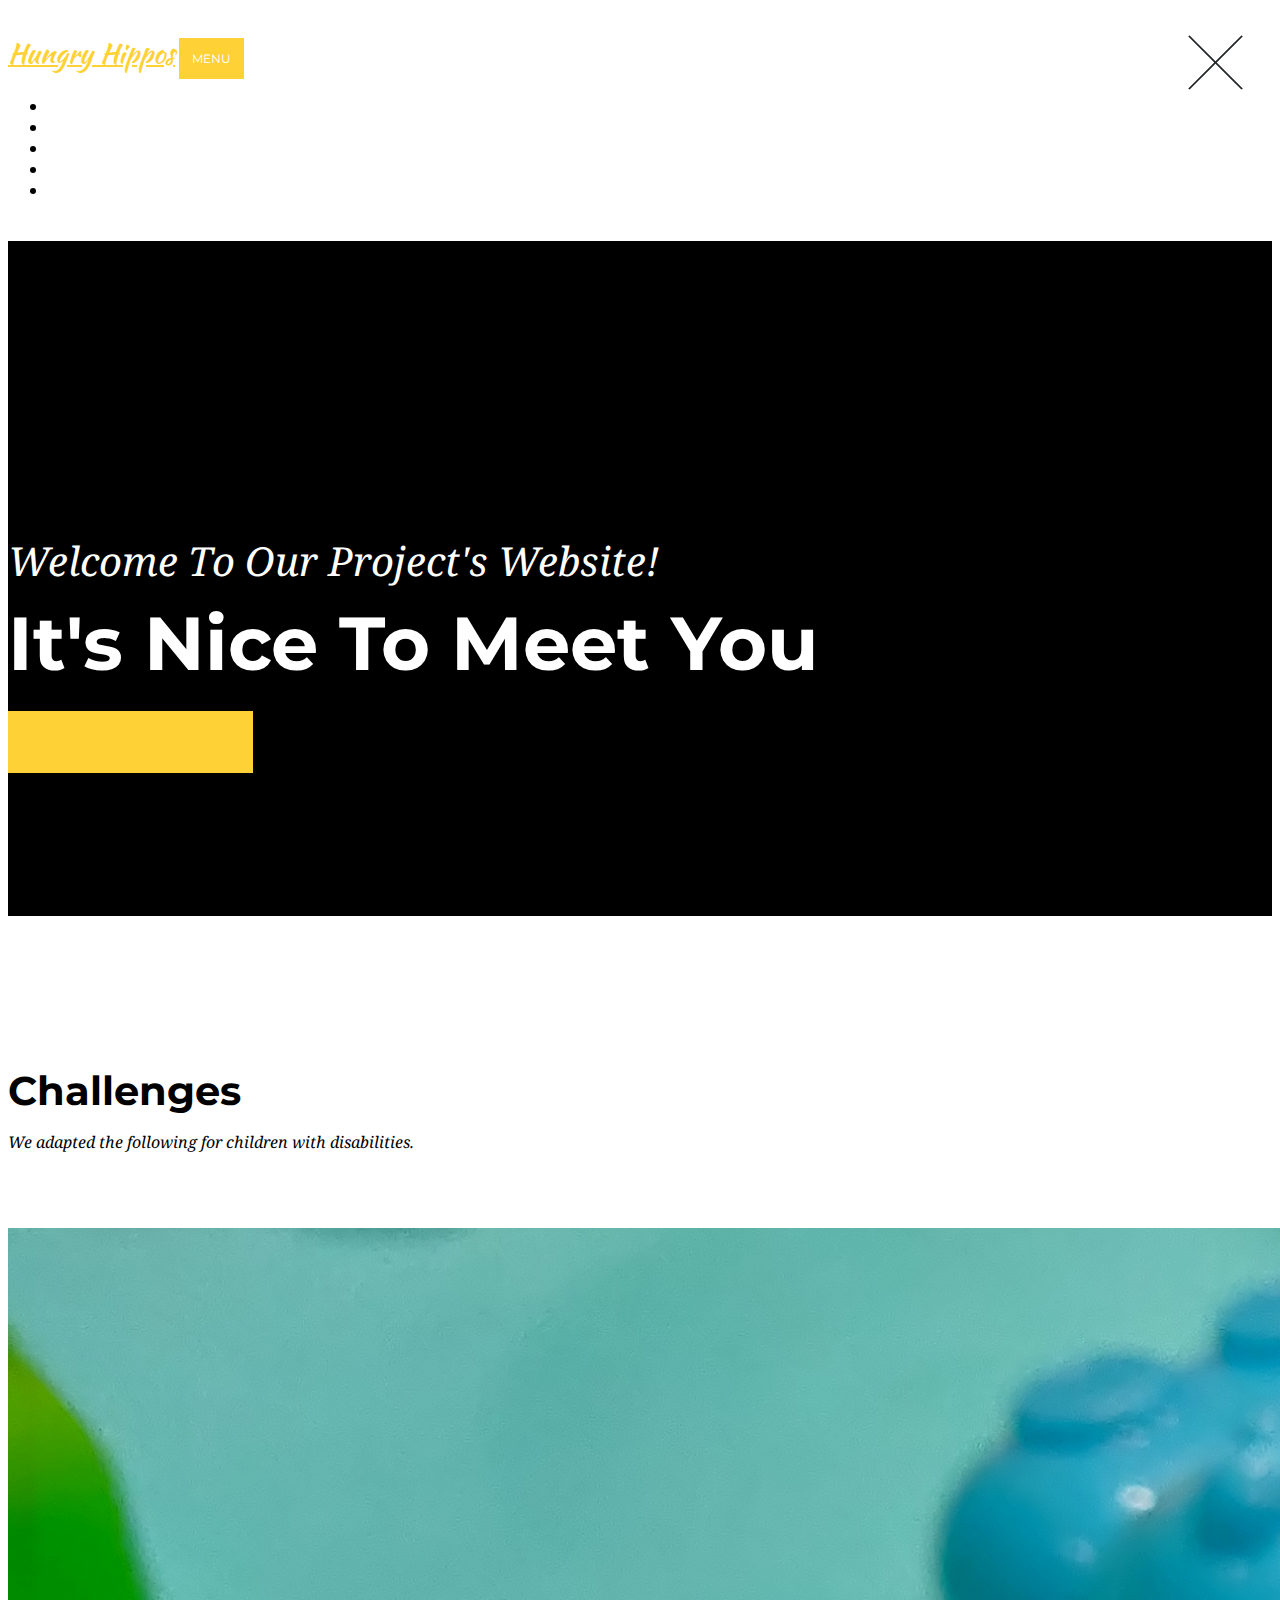
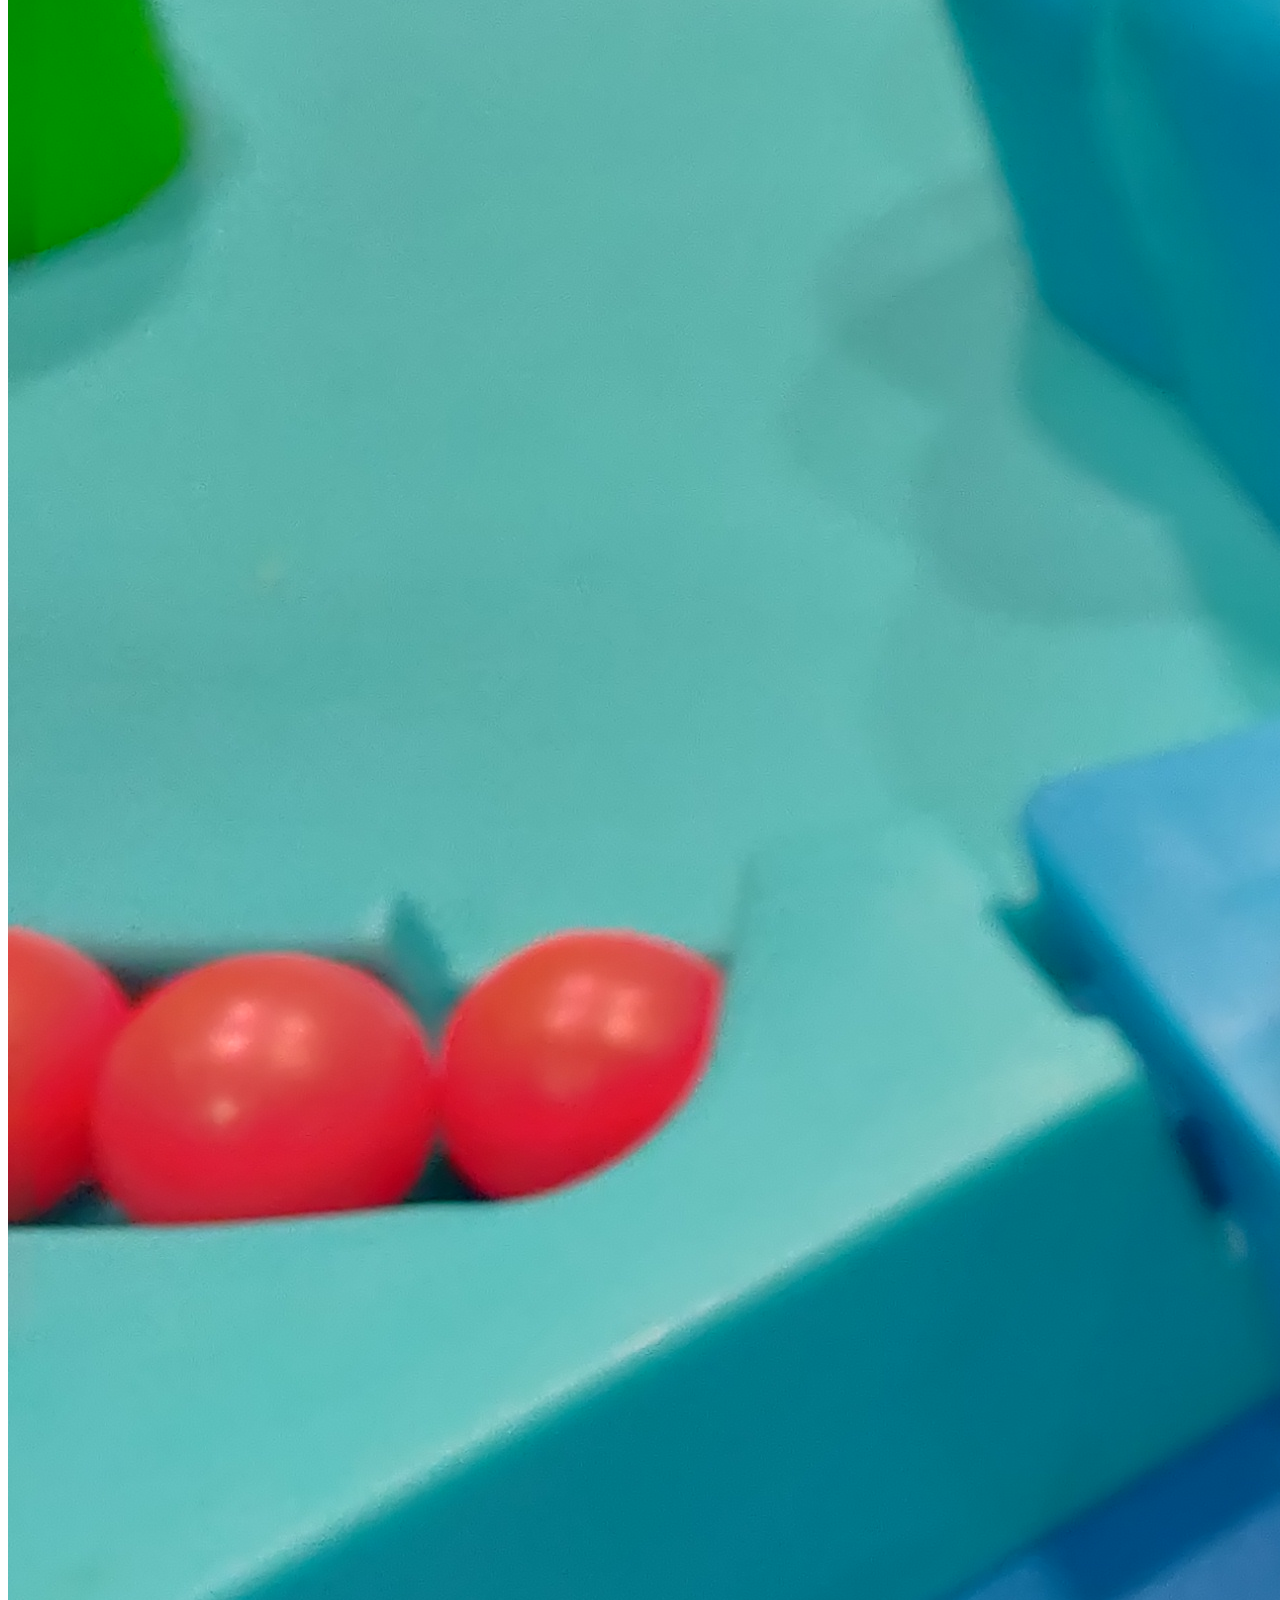
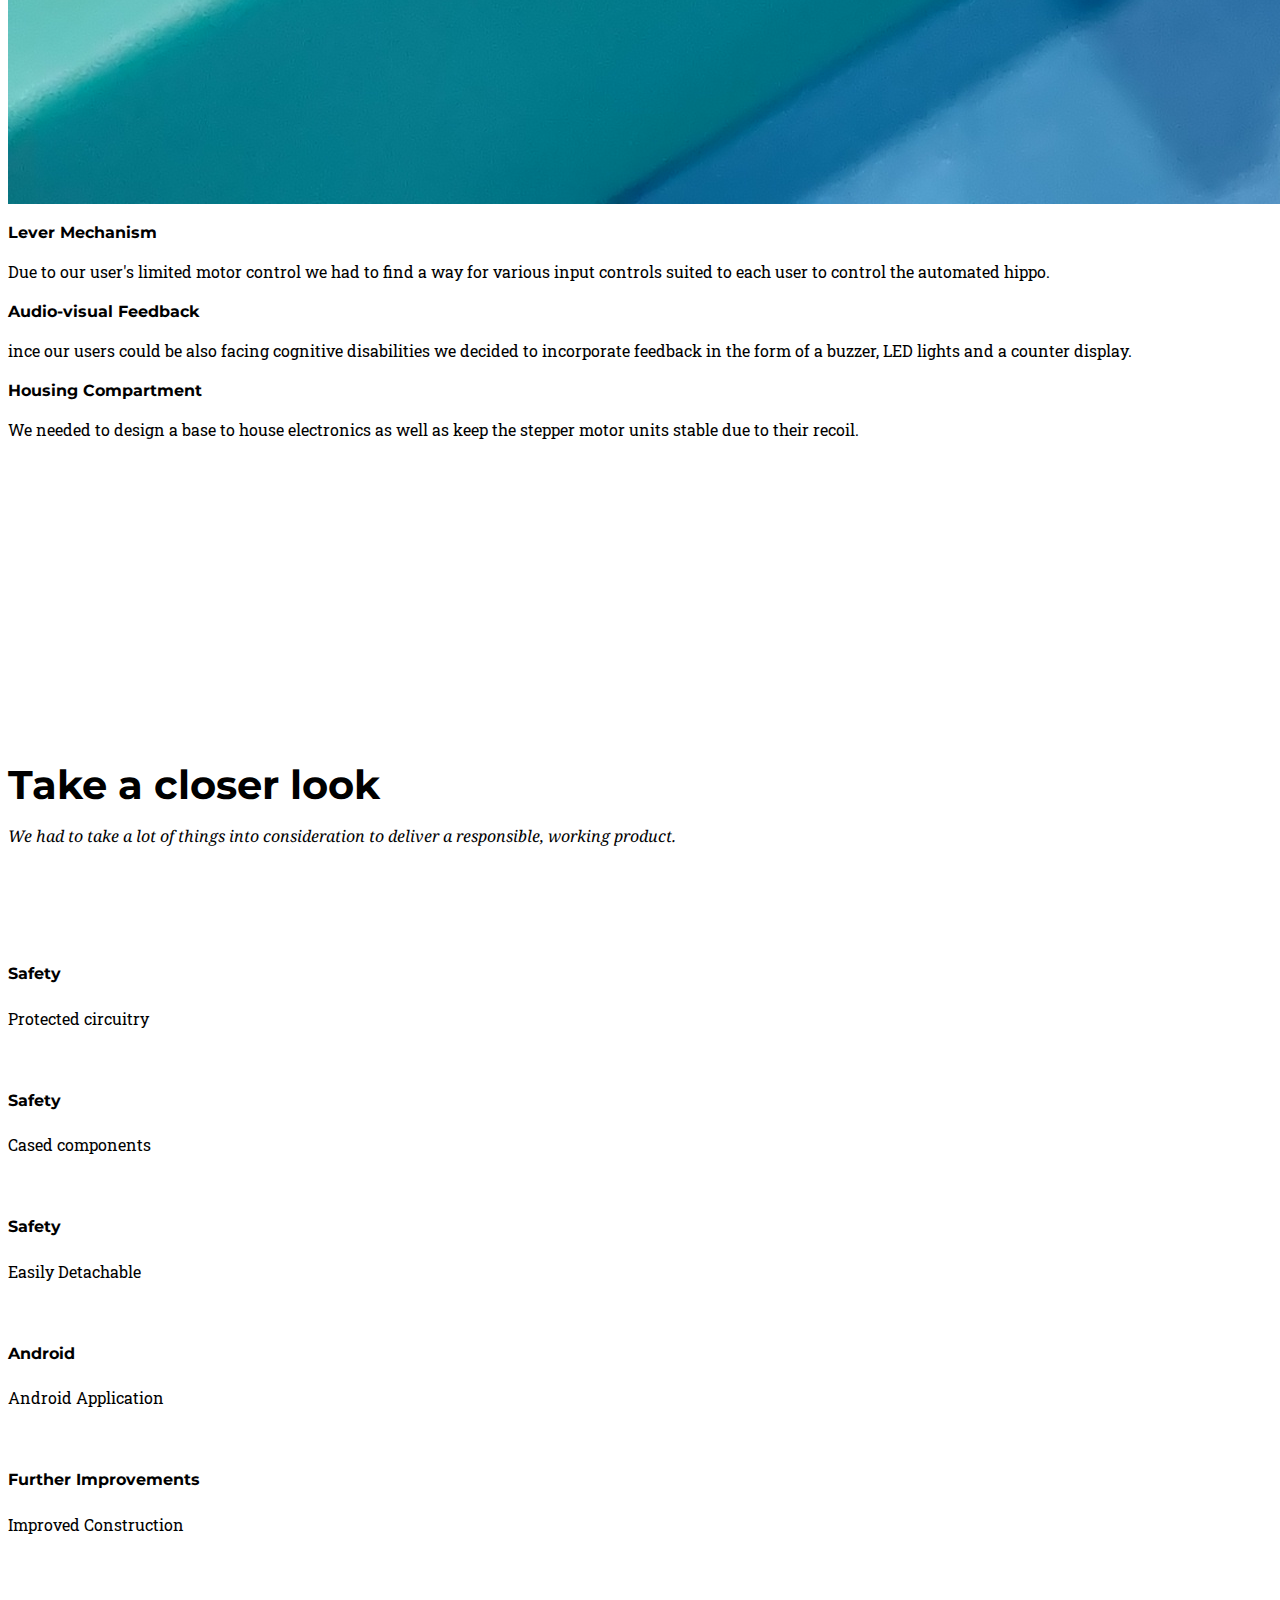
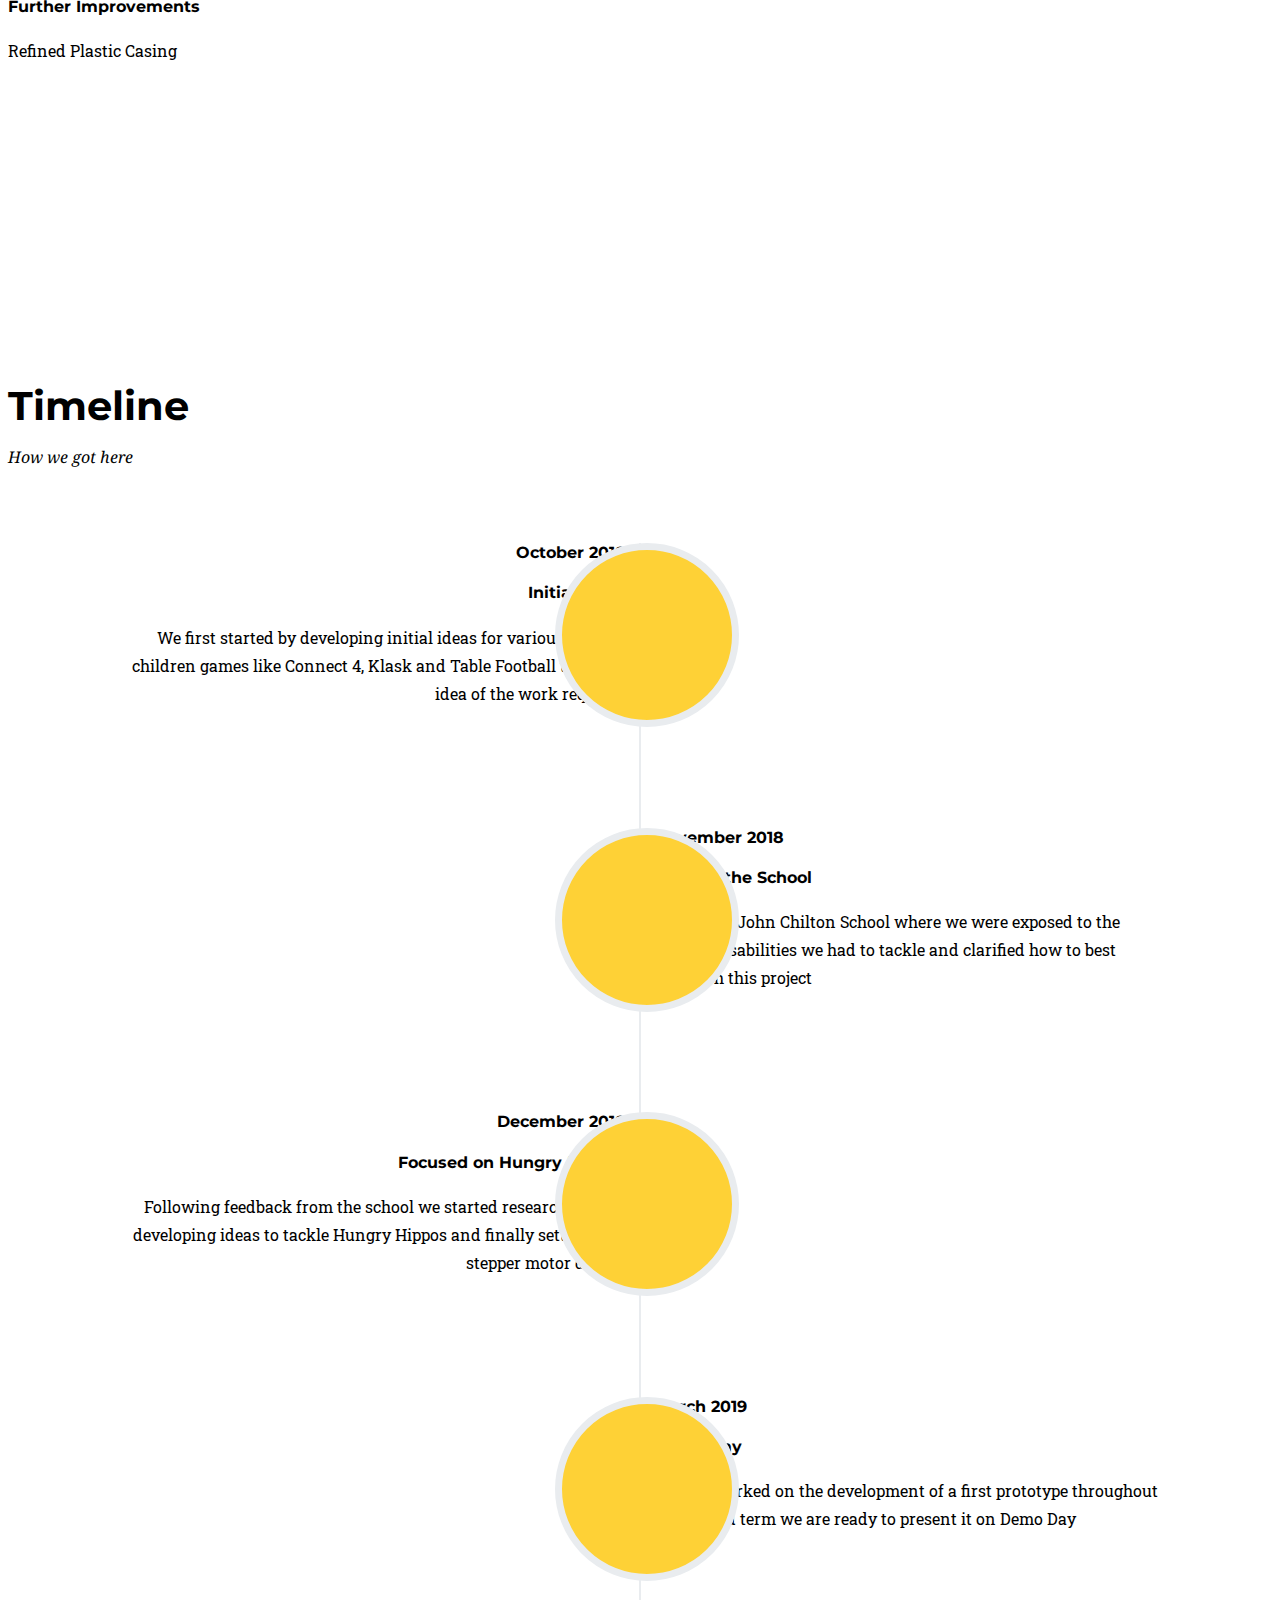
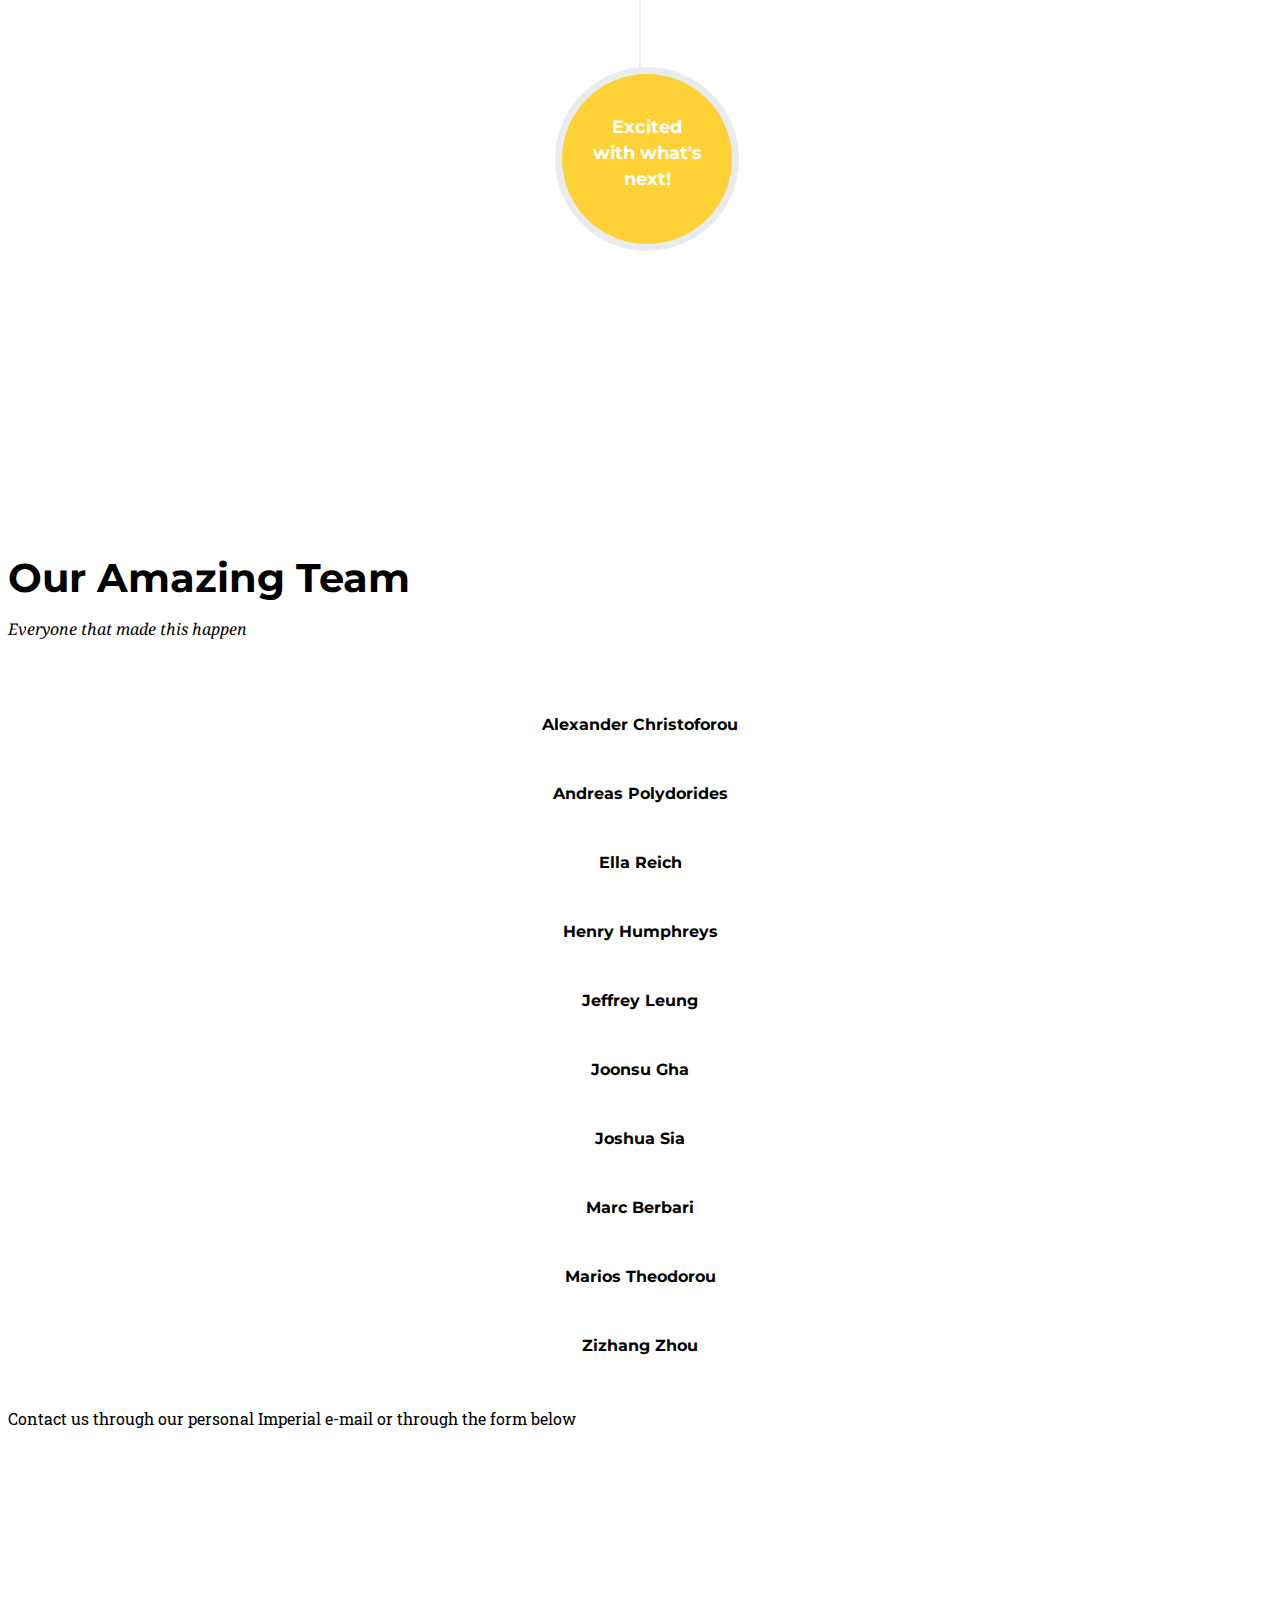
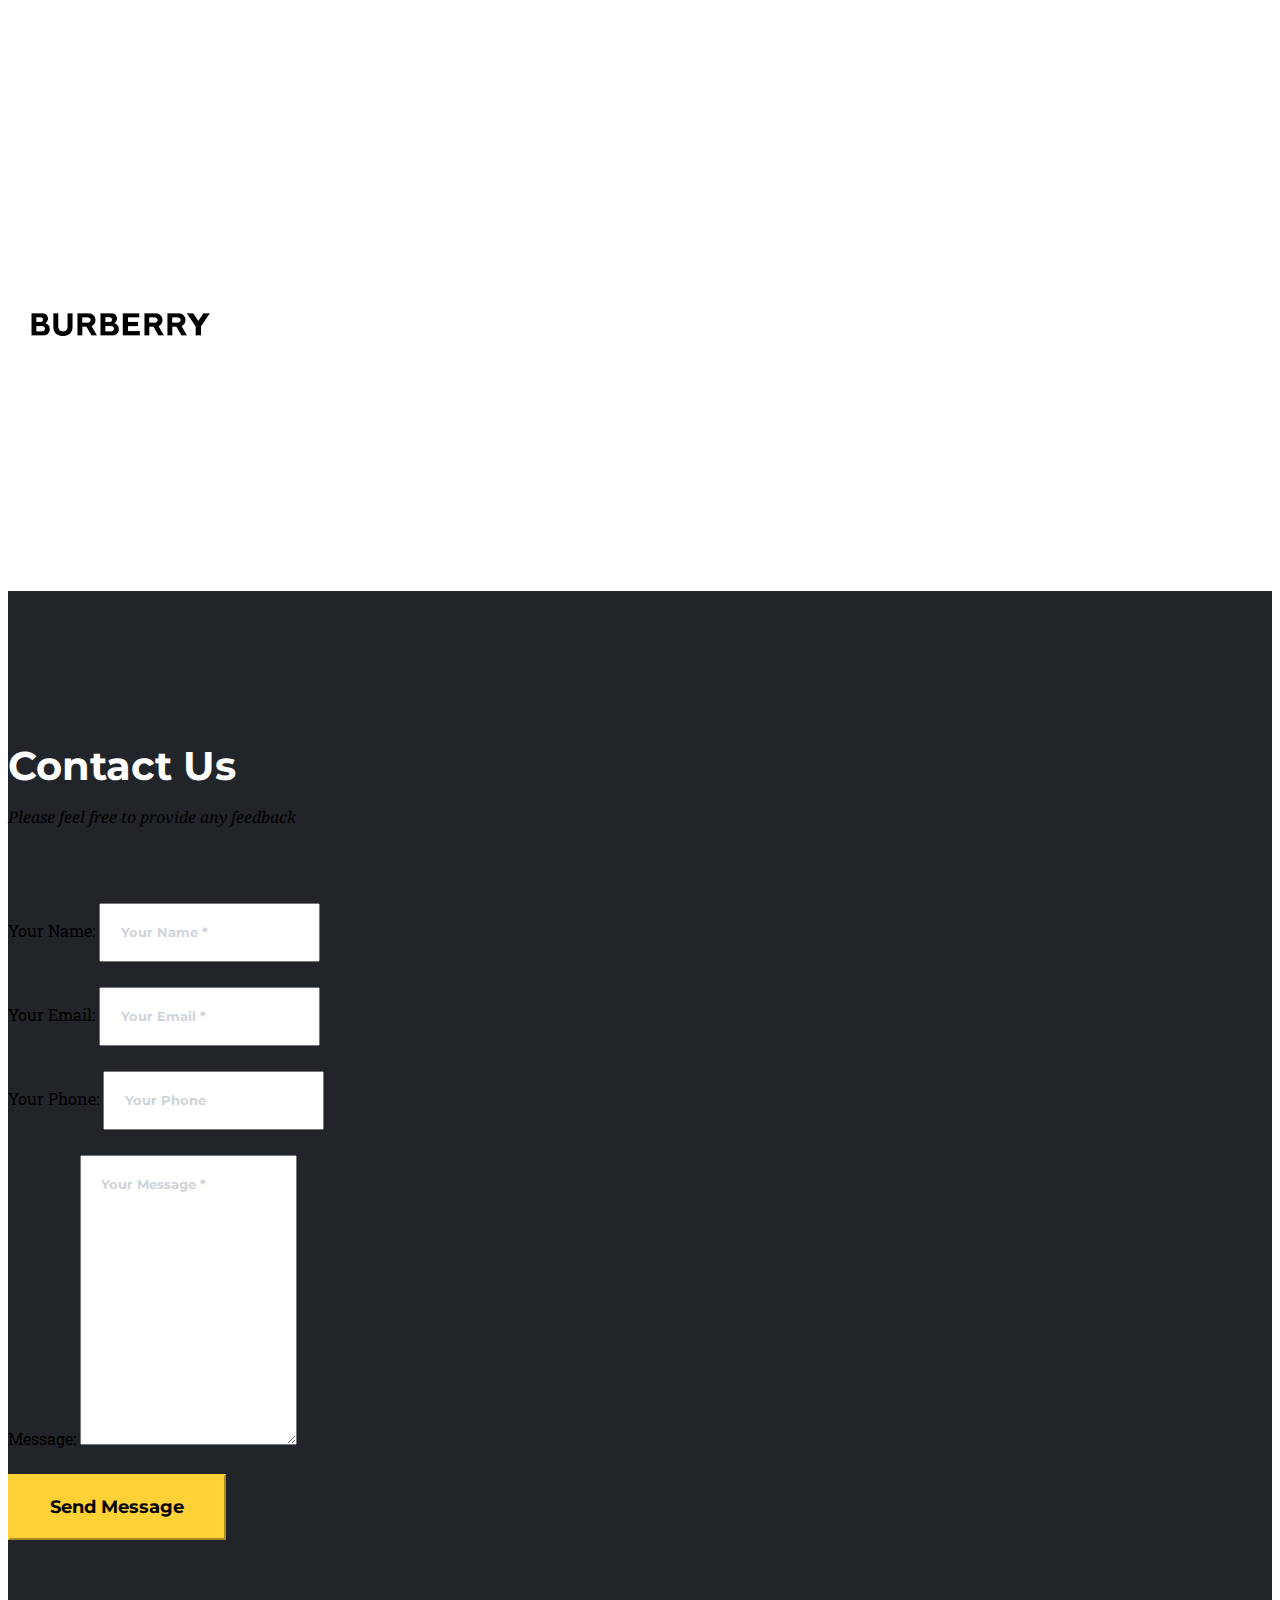
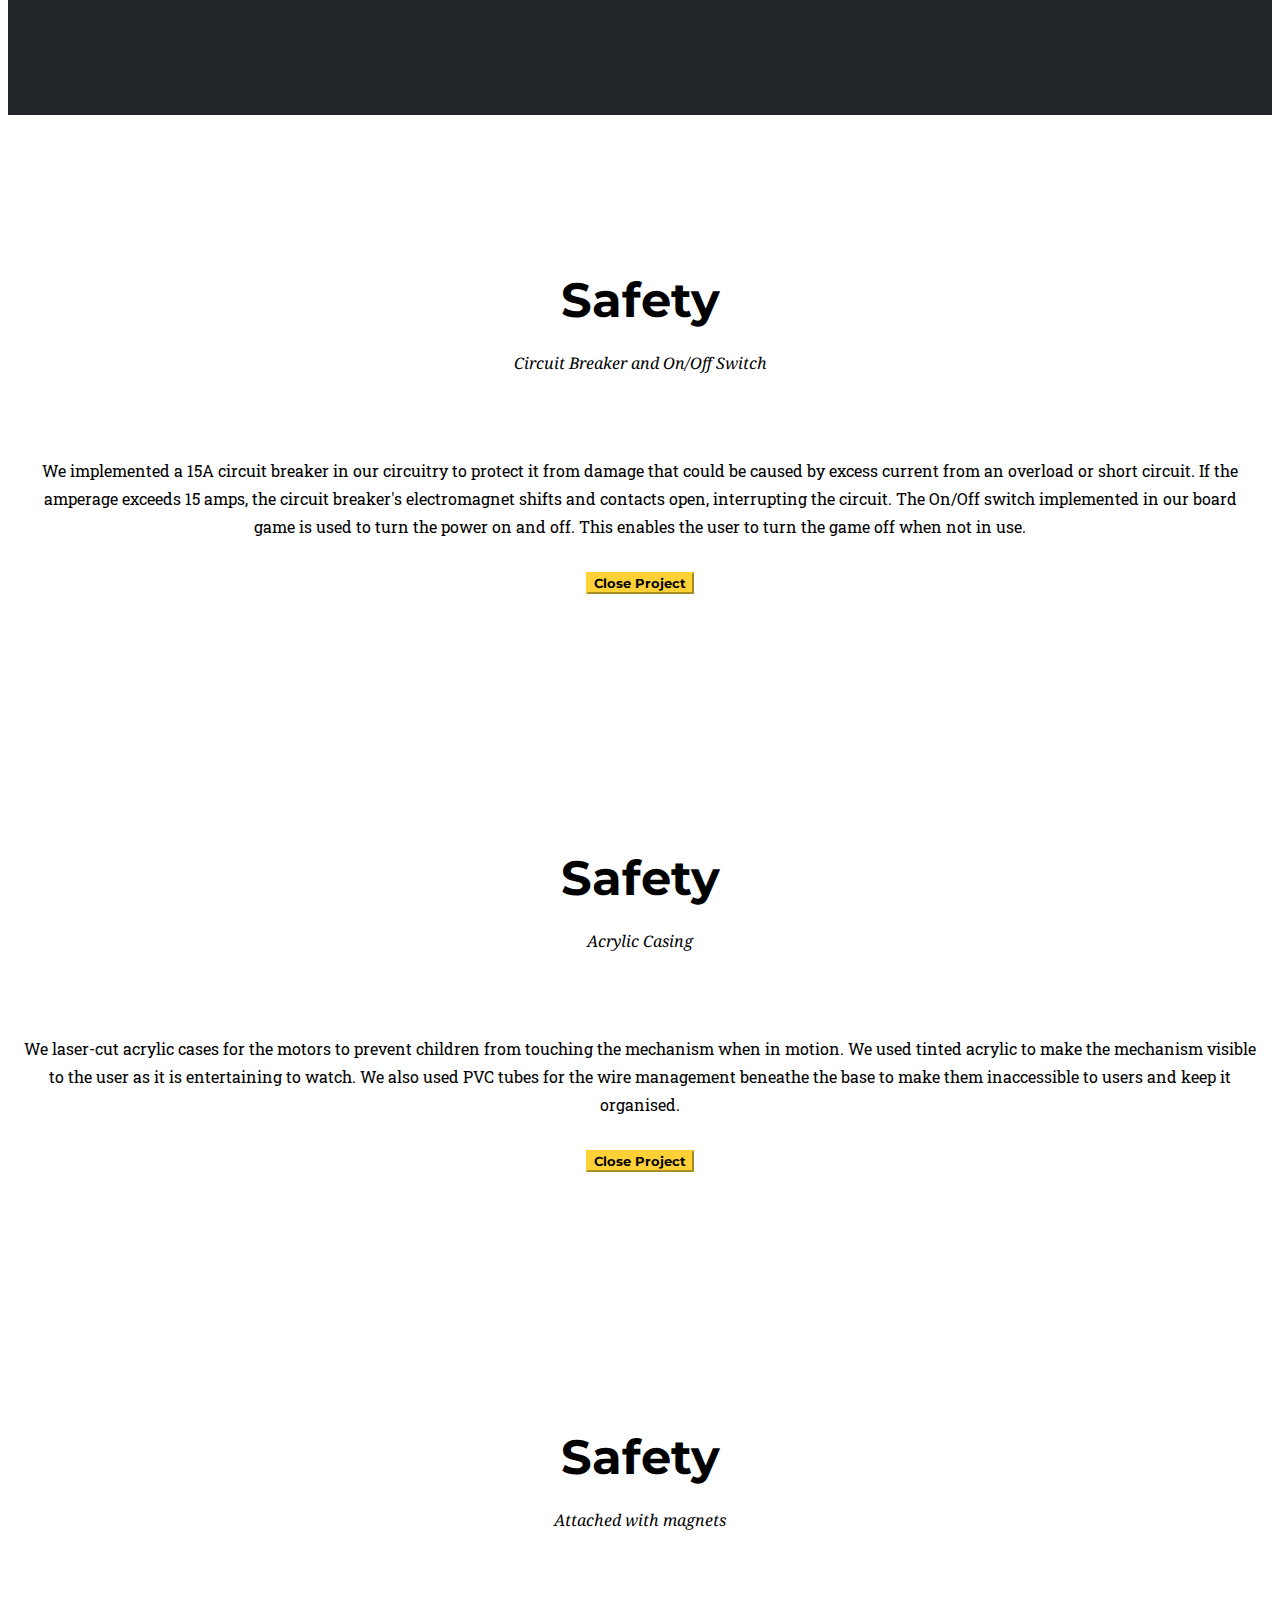
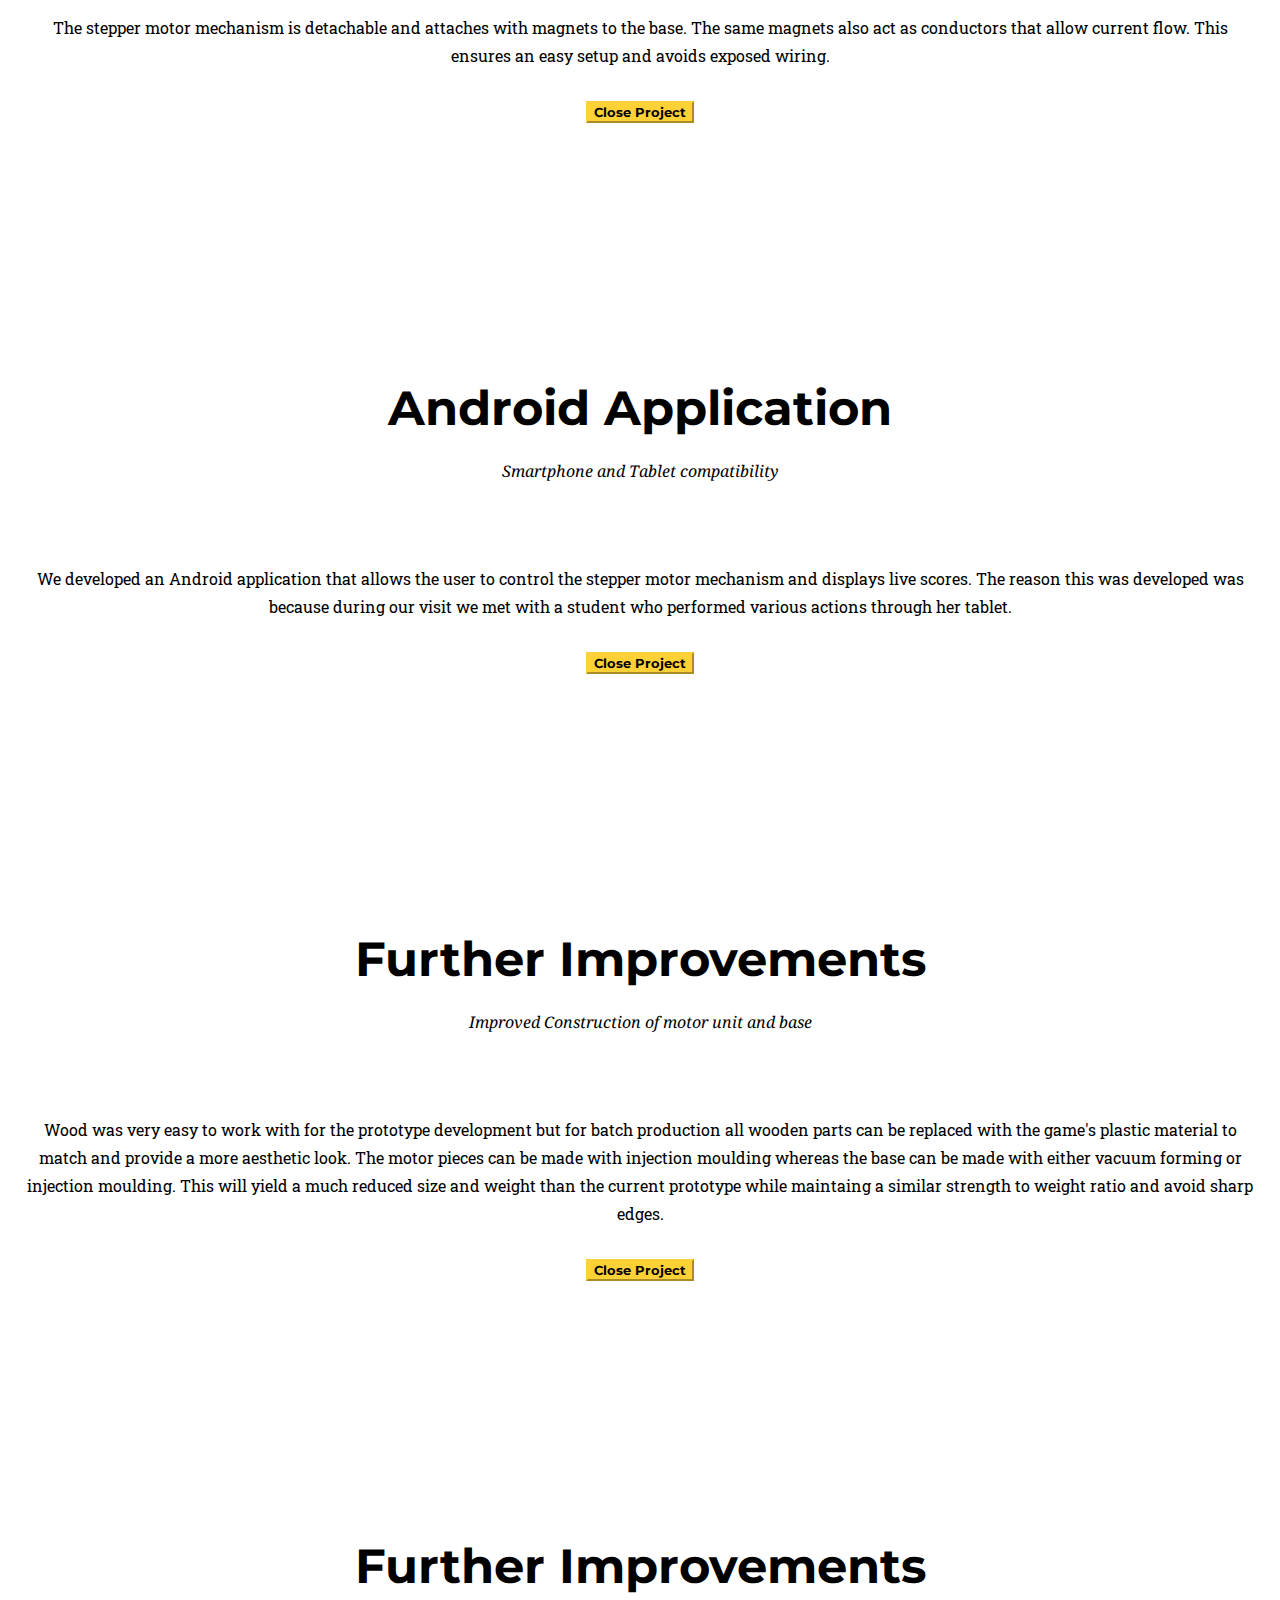
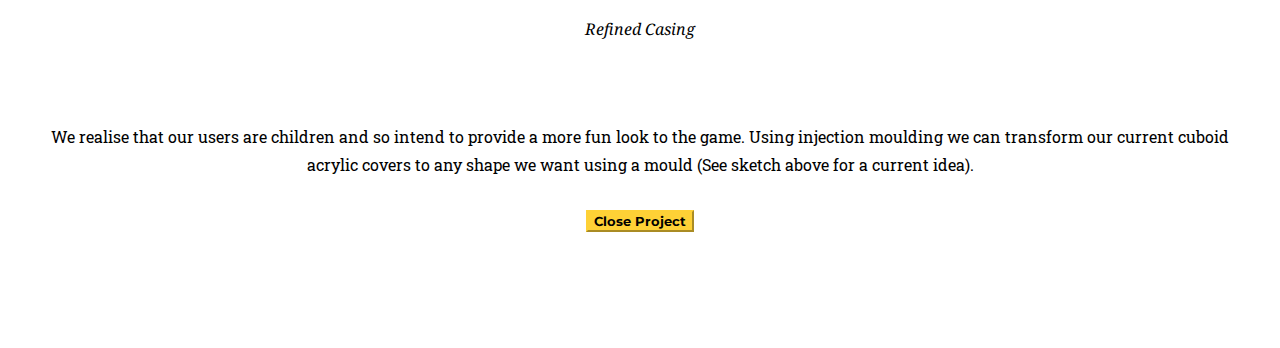
==== commit 8bb04a5f: "added video" ====
--- a/index.html
+++ b/index.html
@@ -61,11 +61,11 @@
   <!-- Header -->
   <header class="masthead">
     <div class="overlay"></div>
-    <video playsinline="playsinline" autoplay="autoplay" muted="muted" loop="loop">
+    <video playsinline="playsinline" autoplay="autoplay" muted="muted" loop="loop" id="myVideo">
       <source src="https://edpboardgame.netlify.com/videos/vid.mp4" type="video/mp4">
     </video>
     <div class="container">
-      <div class="intro-text">
+      <div class="intro-text row justify-content-center">
         <div class="intro-lead-in">Welcome To Our Project's Website!</div>
         <div class="intro-heading text-uppercase">It's Nice To Meet You</div>
         <a class="btn btn-primary btn-xl text-uppercase js-scroll-trigger" href="#challenges">Let's Take A Look</a>
--- a/css/agency.css
+++ b/css/agency.css
@@ -176,30 +176,46 @@
 }
 
 #myVideo {
-  position: fixed;
-  right: 0;
-  bottom: 0;
+  position: absolute;
+  top: 50%;
+  left: 50%;
   min-width: 100%;
   min-height: 100%;
   width: auto;
   height: auto;
-  z-index: -100;
+  z-index: 0;
+  -ms-transform: translateX(-50%) translateY(-50%);
+  -moz-transform: translateX(-50%) translateY(-50%);
+  -webkit-transform: translateX(-50%) translateY(-50%);
+  transform: translateX(-50%) translateY(-50%);
 }
 
 header.masthead {
-  text-align: center;
-  color: white;
-  background: rgba(0, 0, 0, 0.5);
-  /* background-image: url("../img/header-bg.jpg");
-  background-repeat: no-repeat;
-  background-attachment: scroll;
-  background-position: center center;
-  background-size: cover; */
+  position: relative;
+  background-color: black;
+  height: 75vh;
+  min-height: 25rem;
+  width: 100%;
+  overflow: hidden;
+}
+
+header .overlay {
+  position: absolute;
+  top: 0;
+  left: 0;
+  height: 100%;
+  width: 100%;
+  background-color: black;
+  opacity: 0.5;
+  z-index: 1;
 }
 
 header.masthead .intro-text {
   padding-top: 150px;
   padding-bottom: 100px;
+  position: relative;
+  color: white;
+  z-index: 2;
 }
 
 header.masthead .intro-text .intro-lead-in {
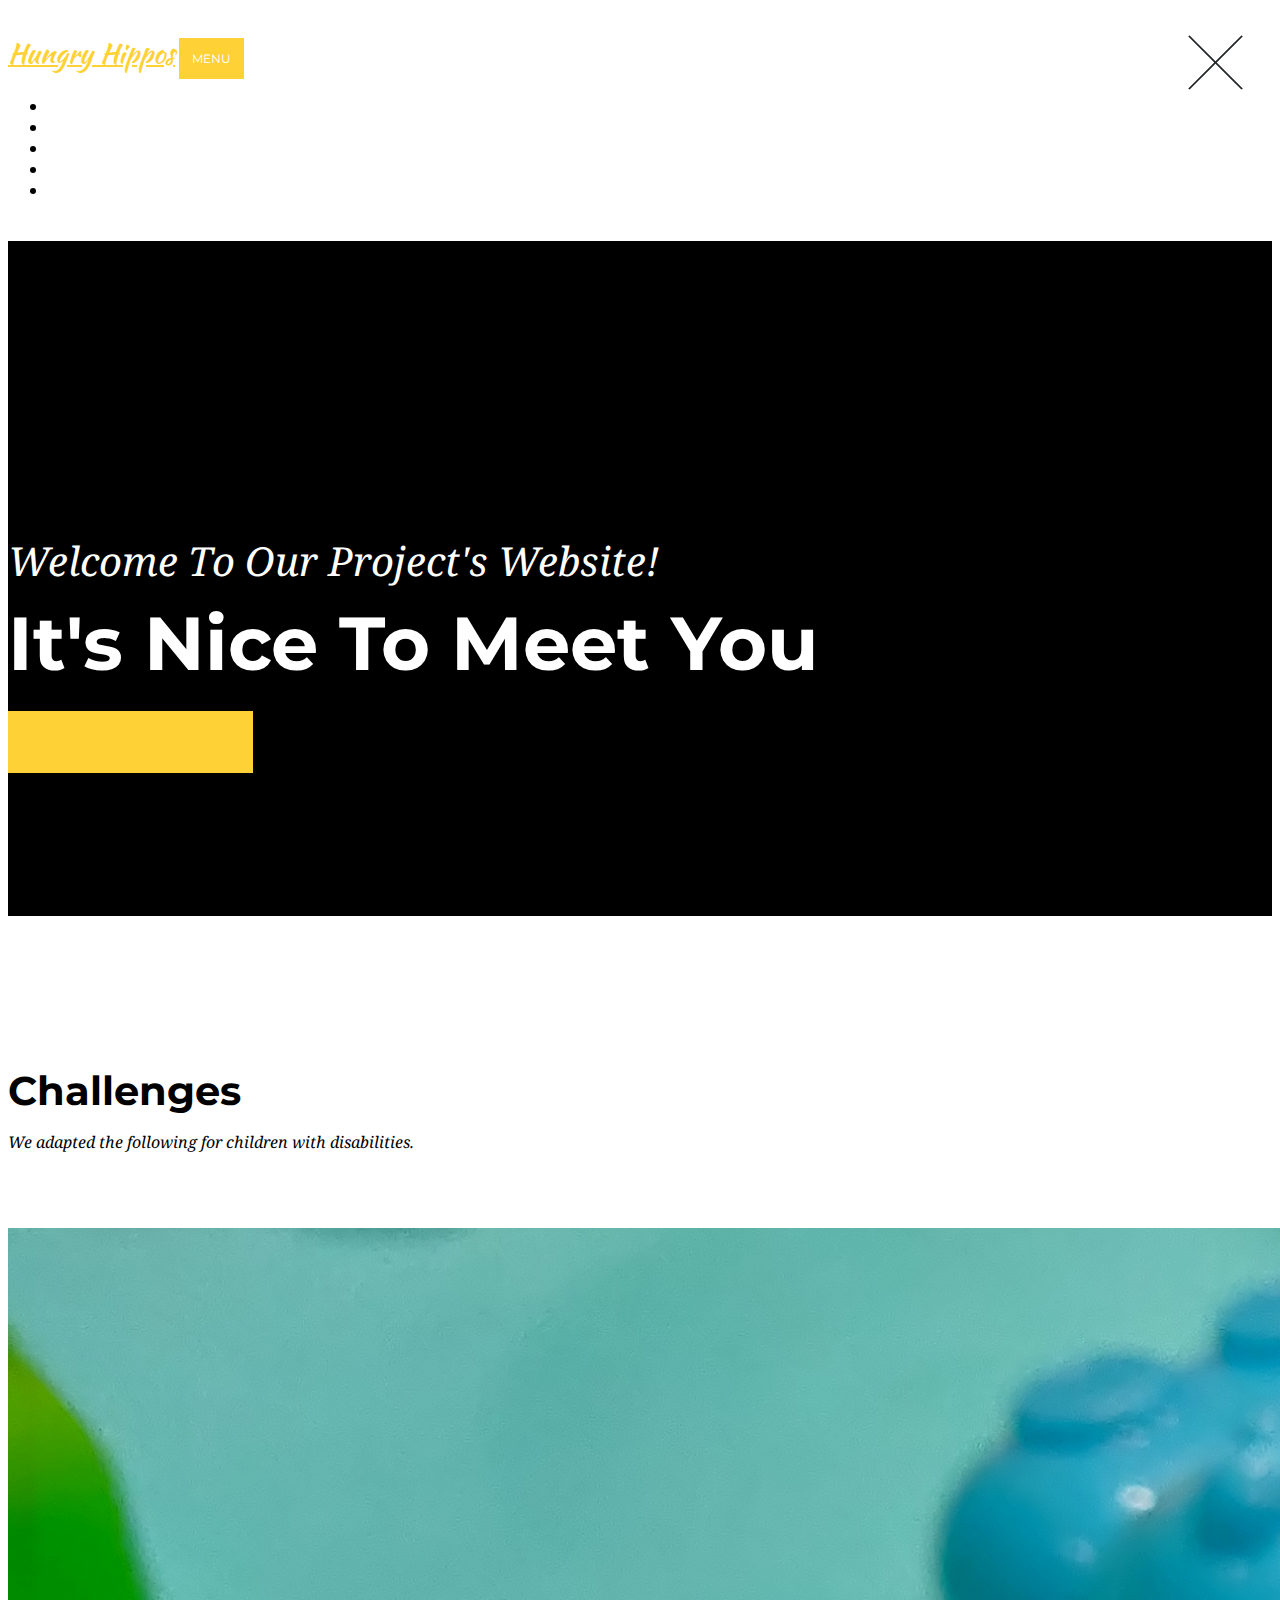
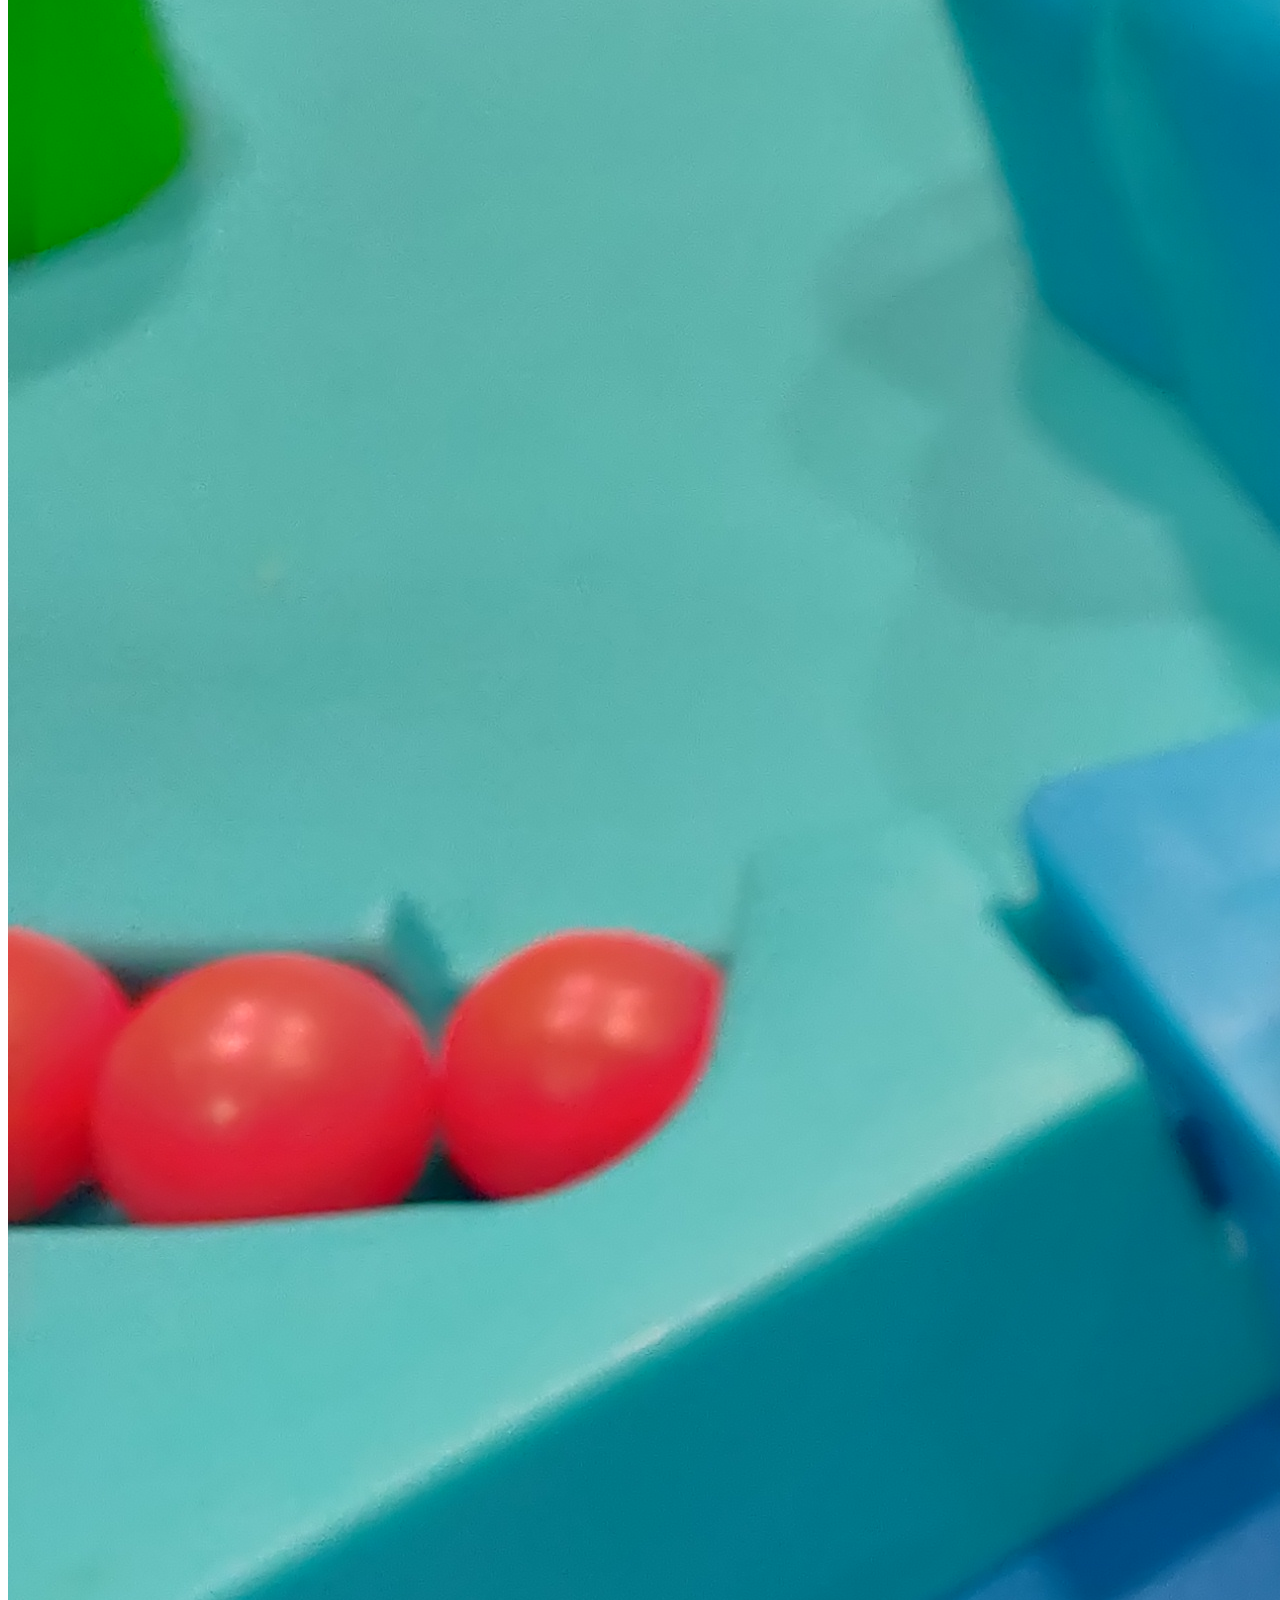
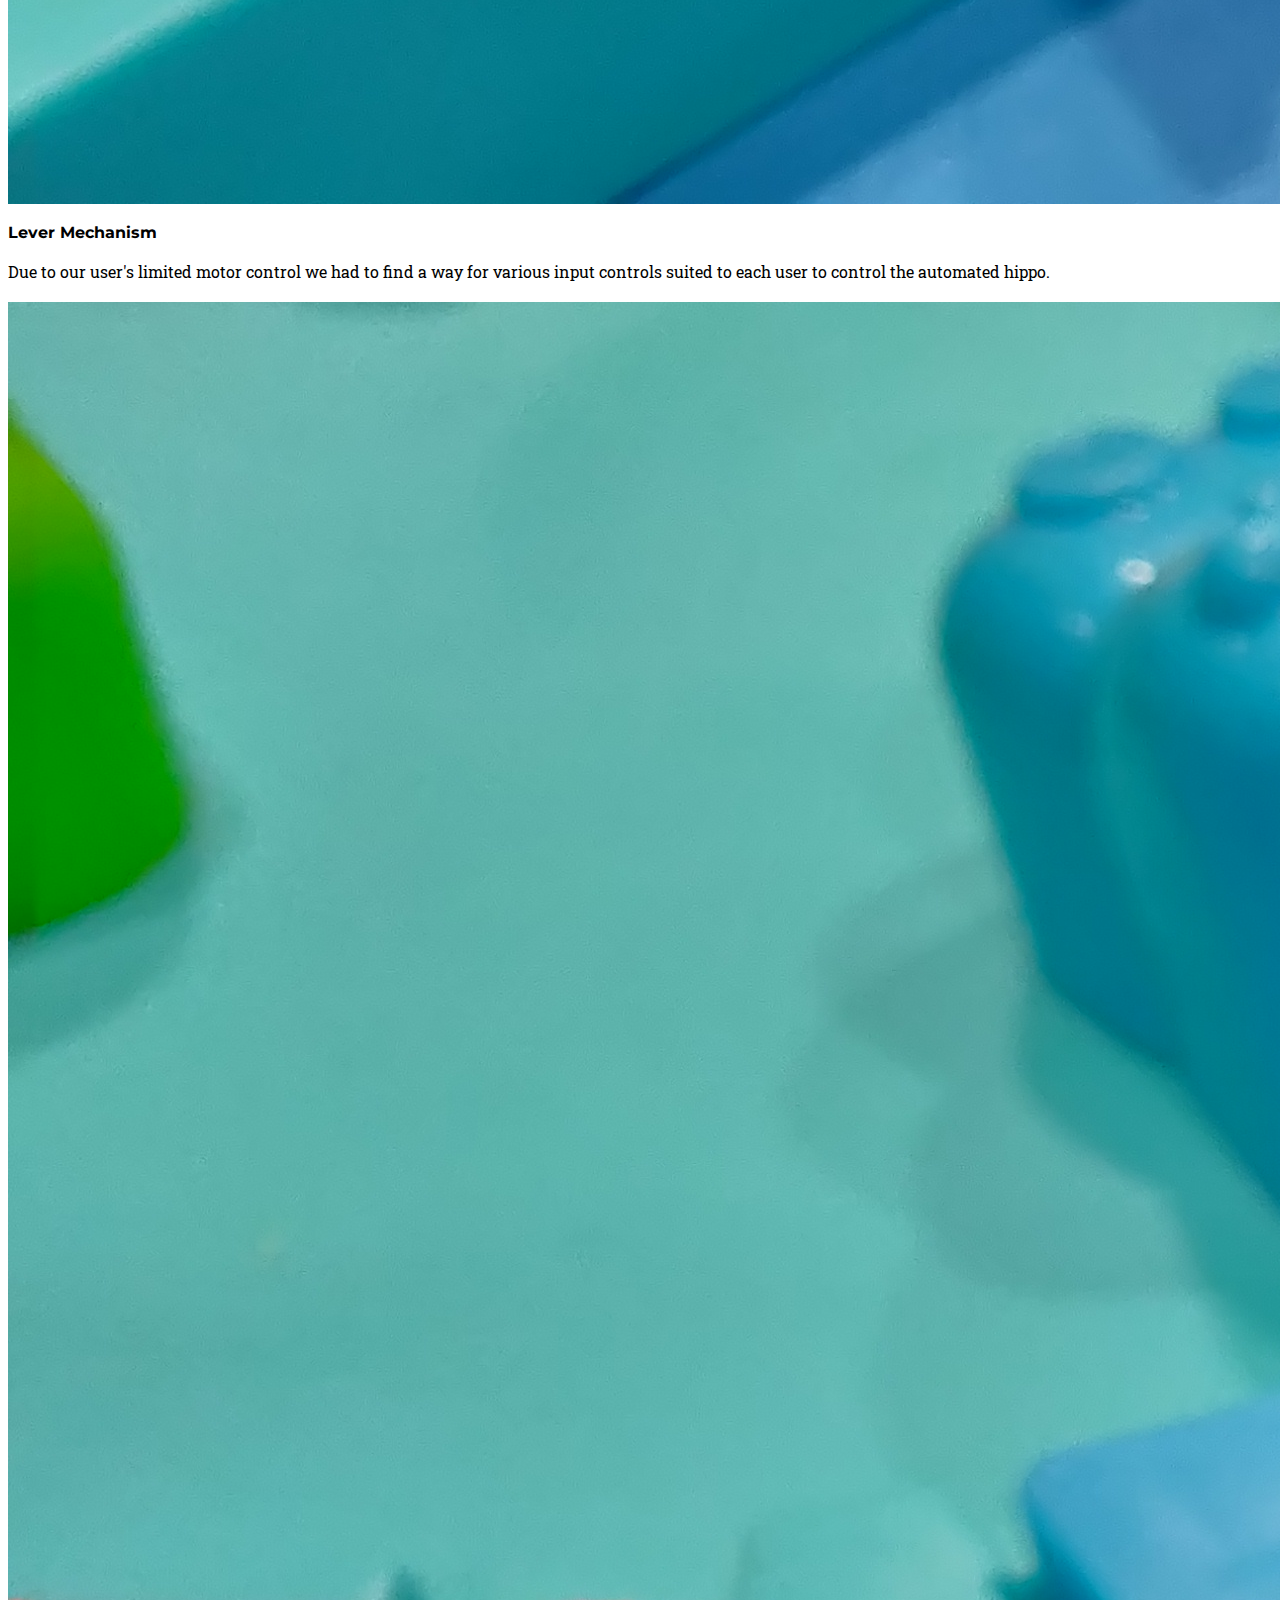
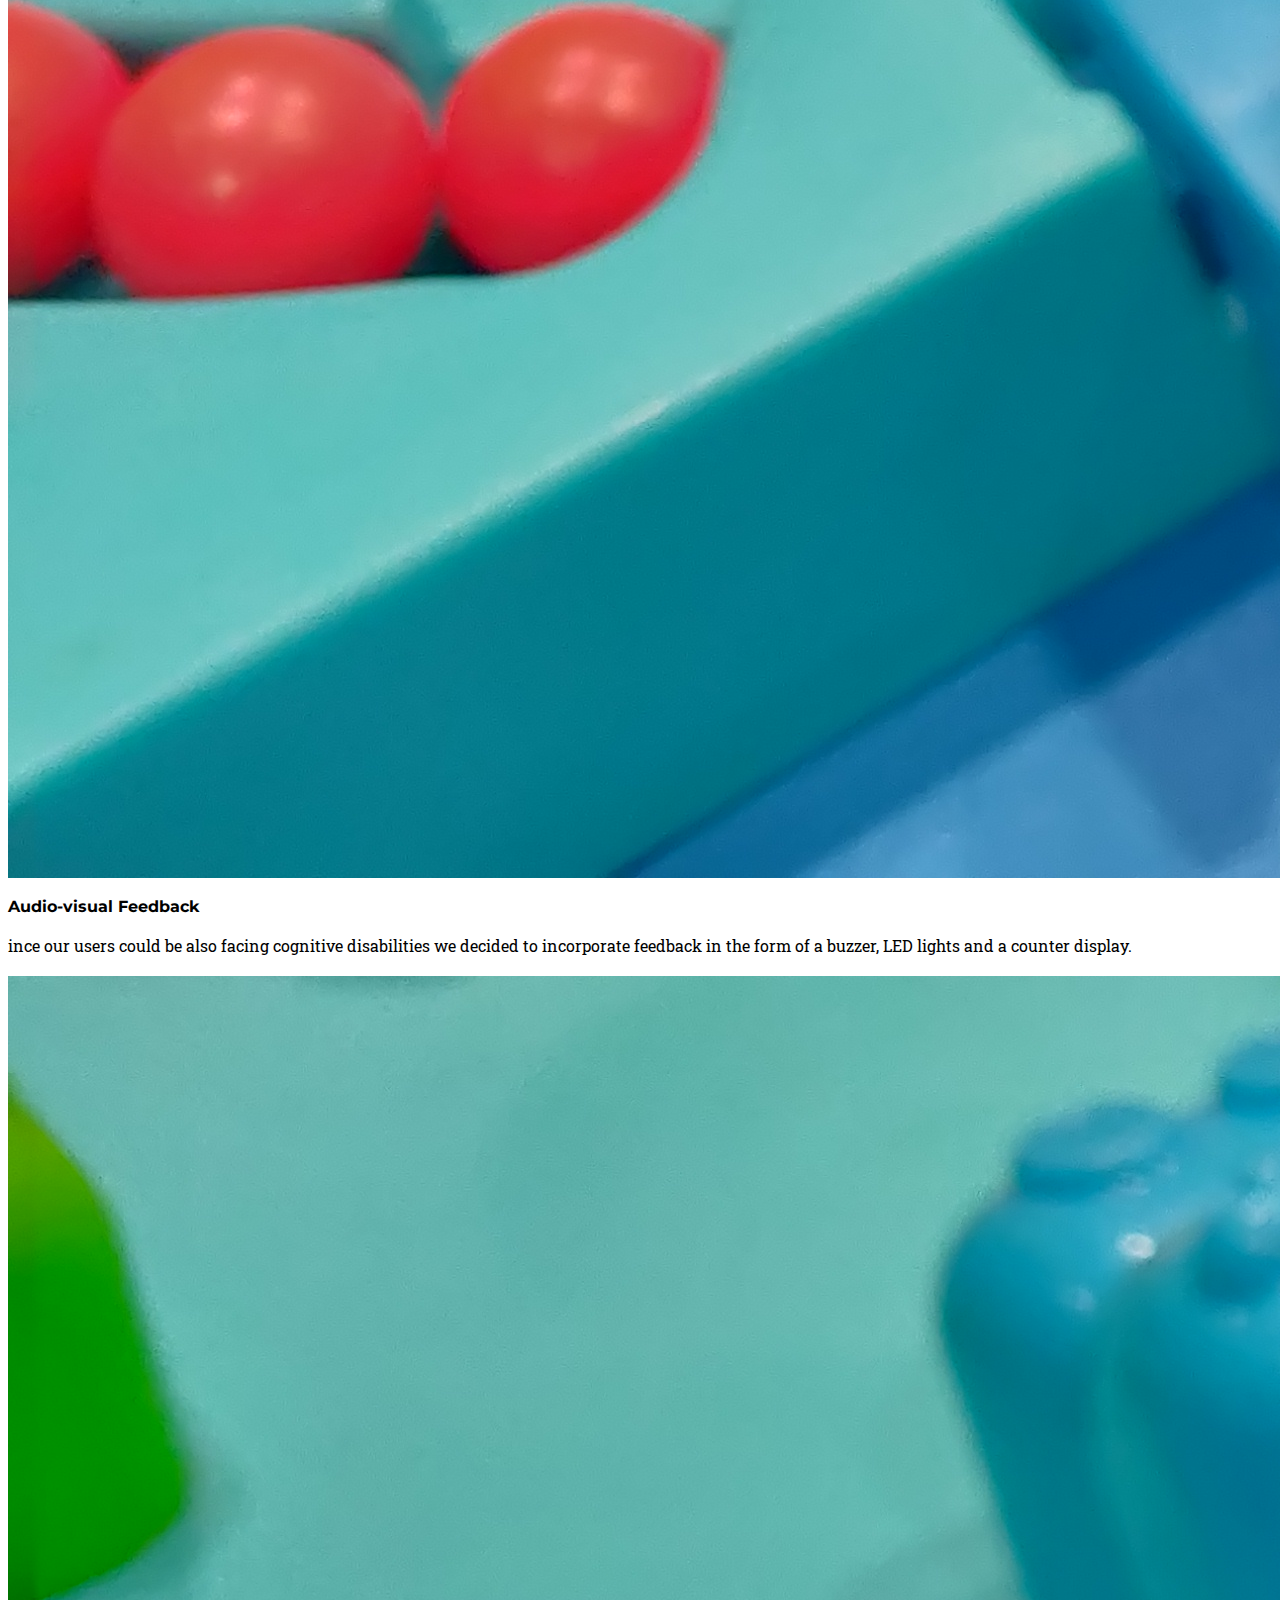
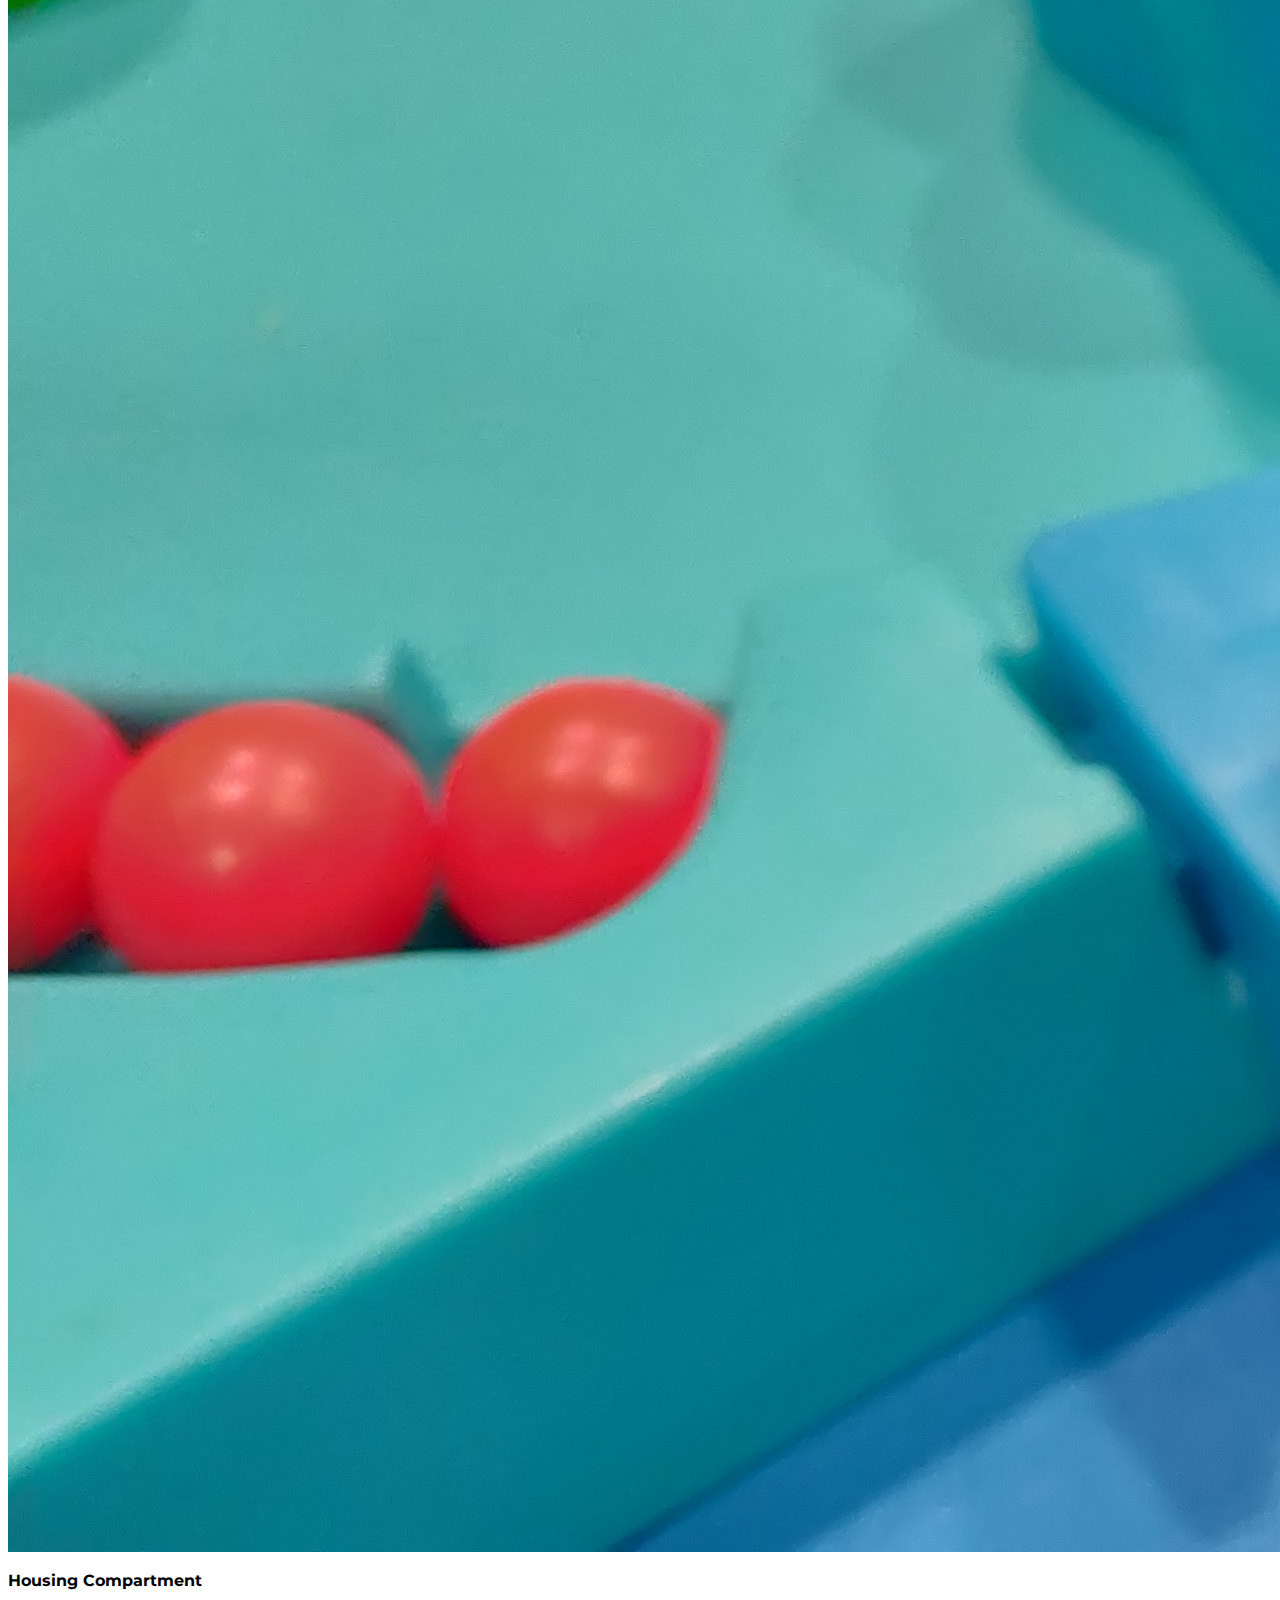
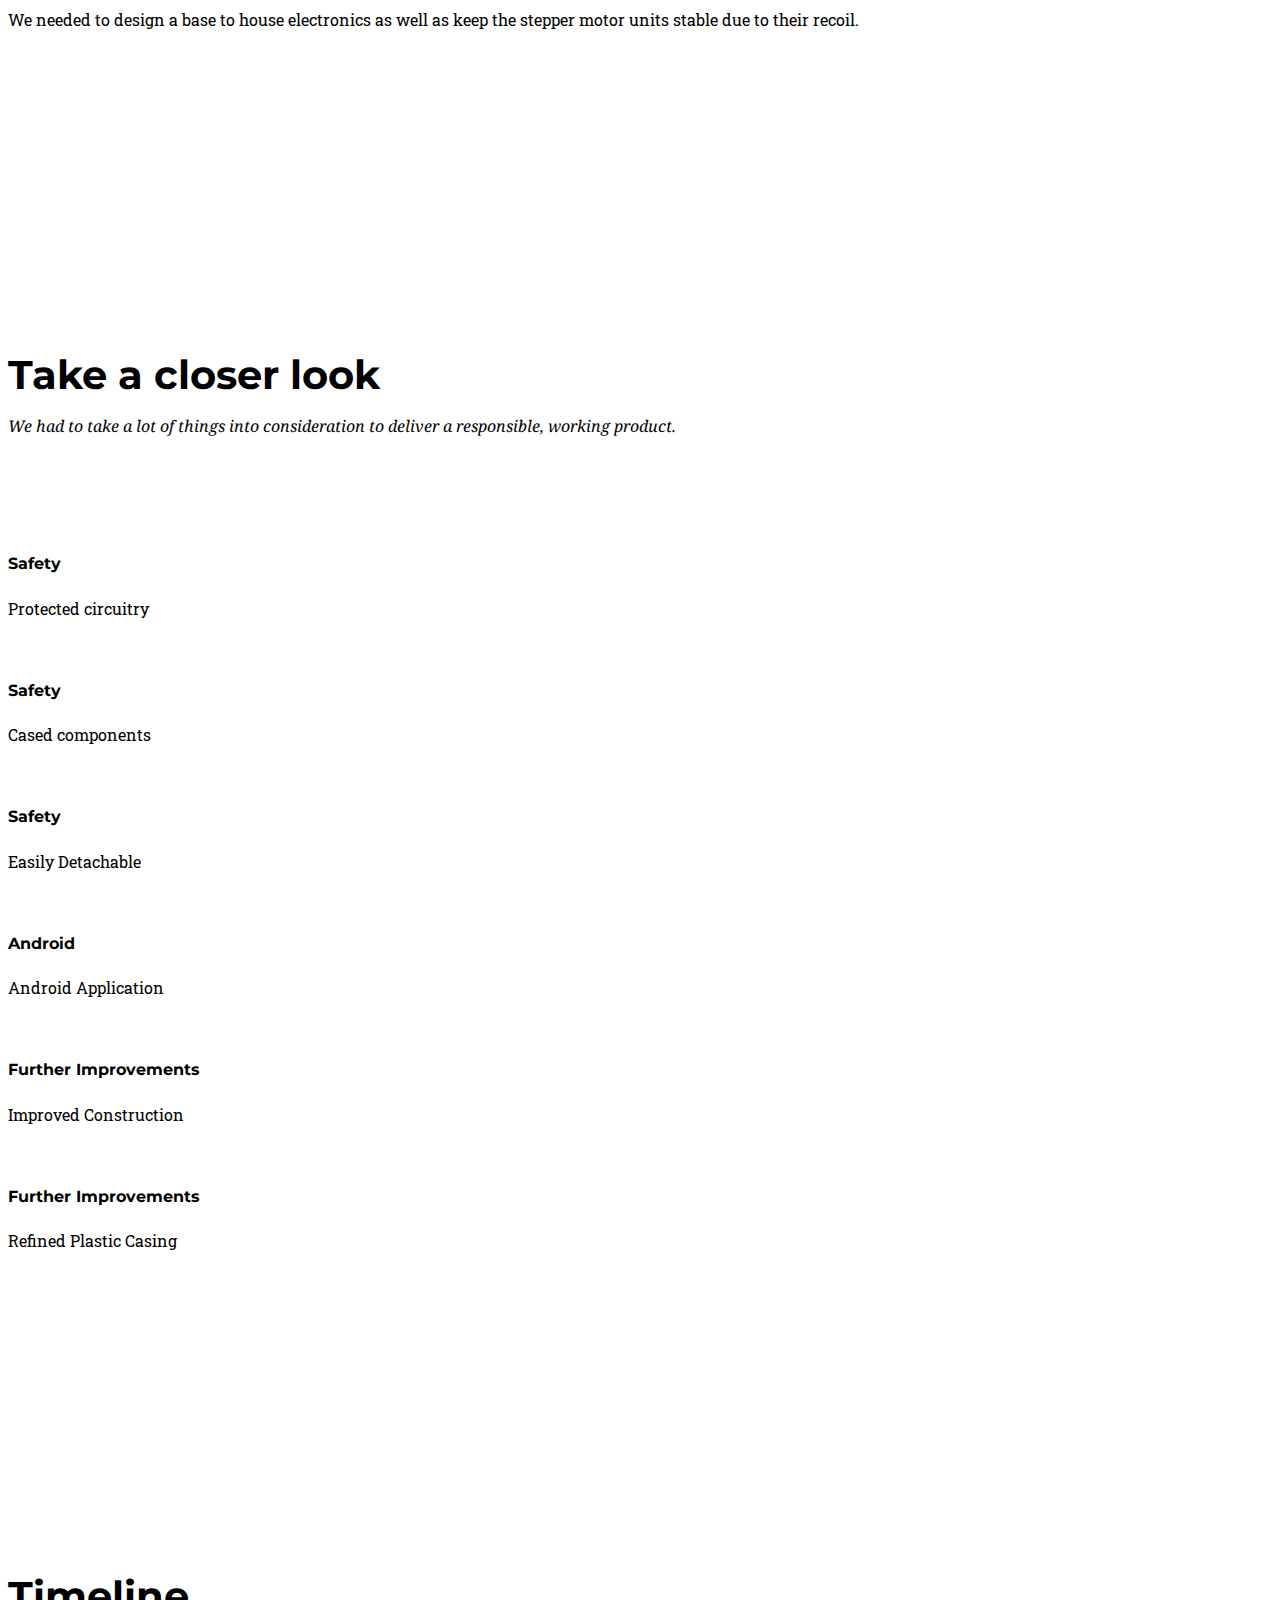
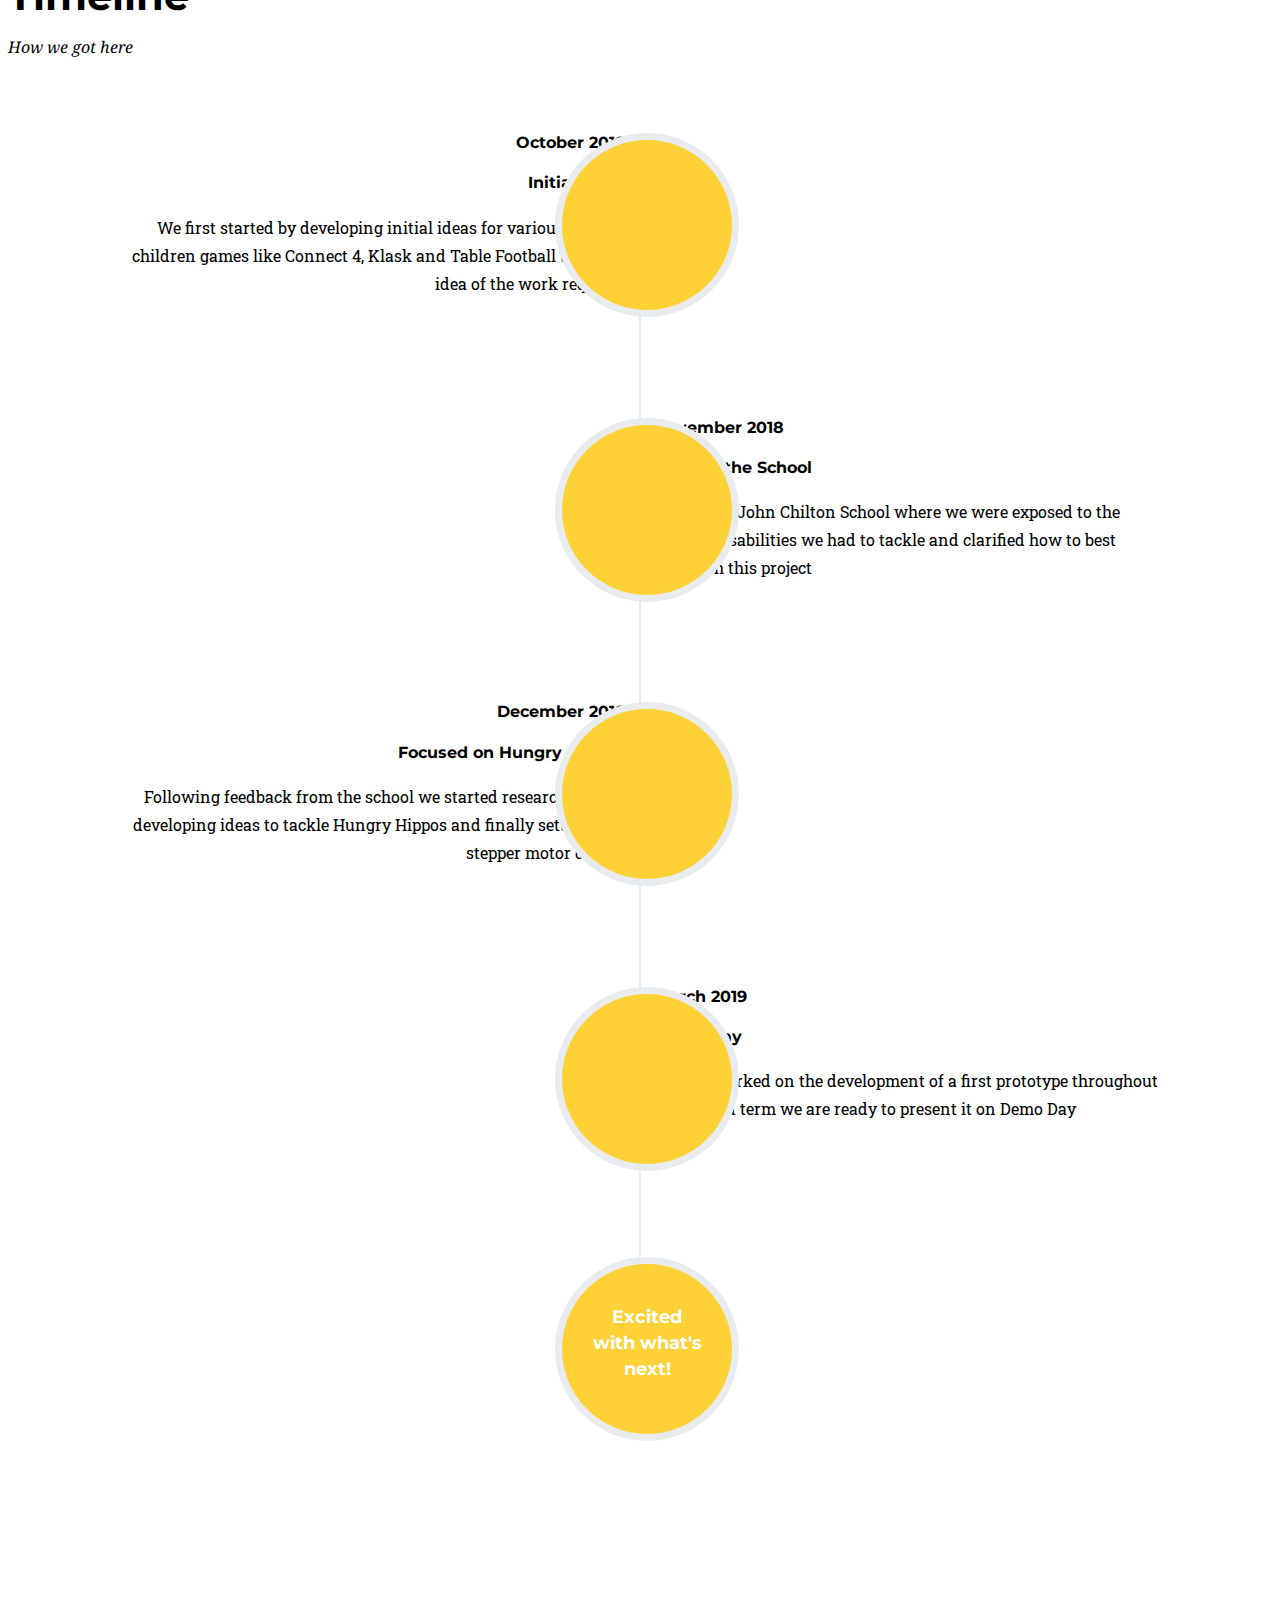
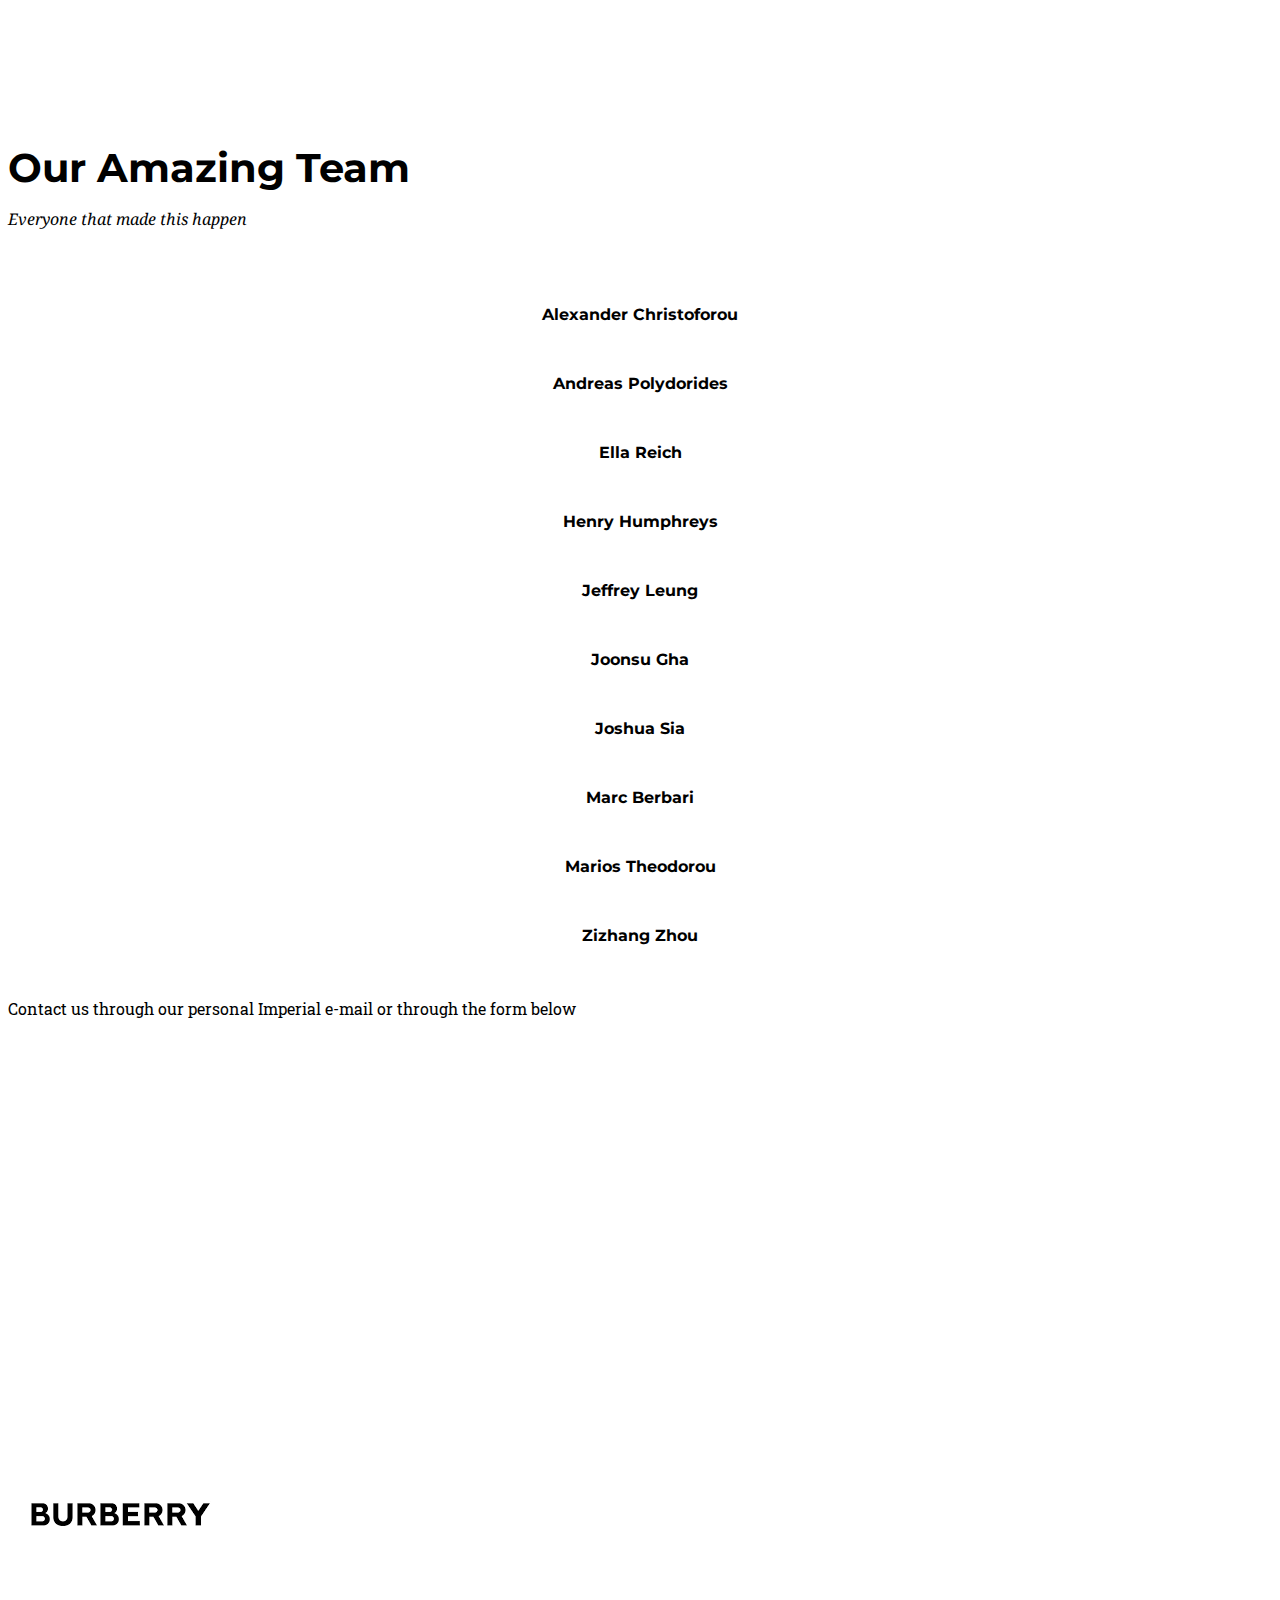
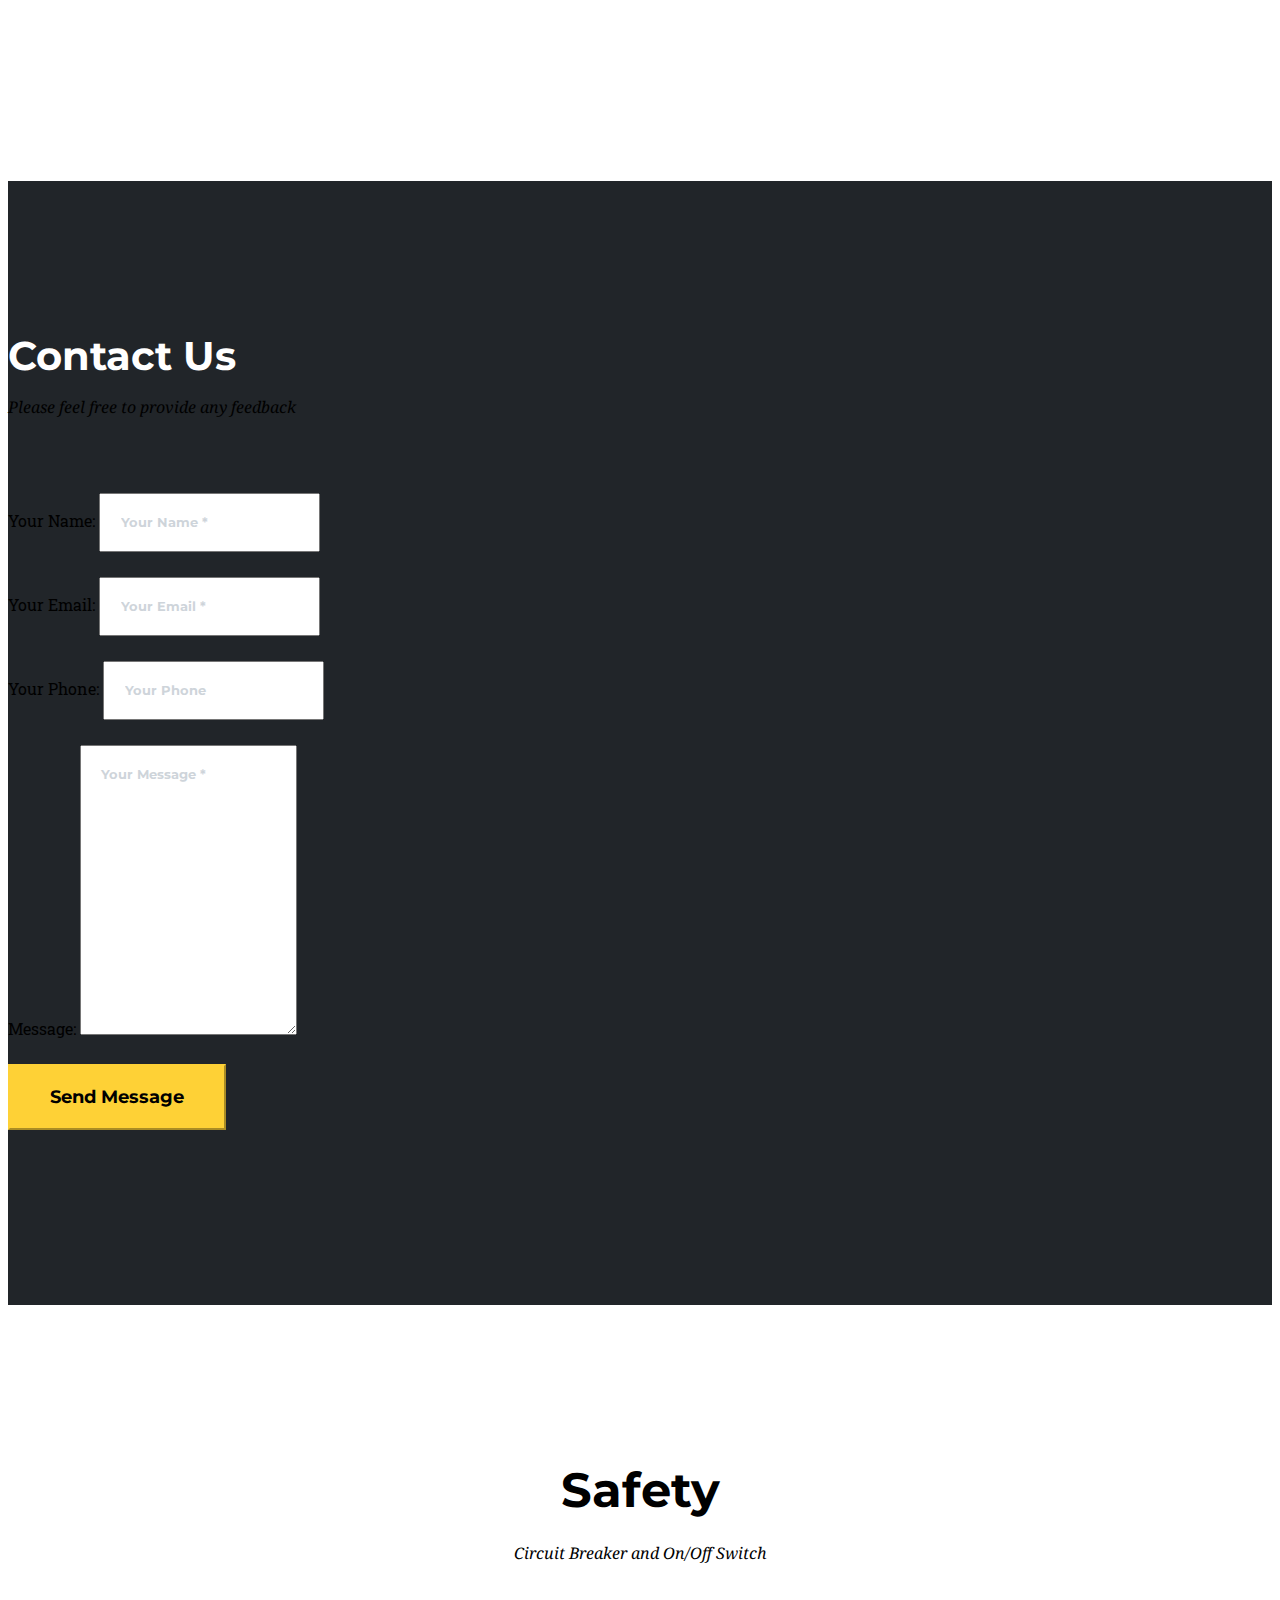
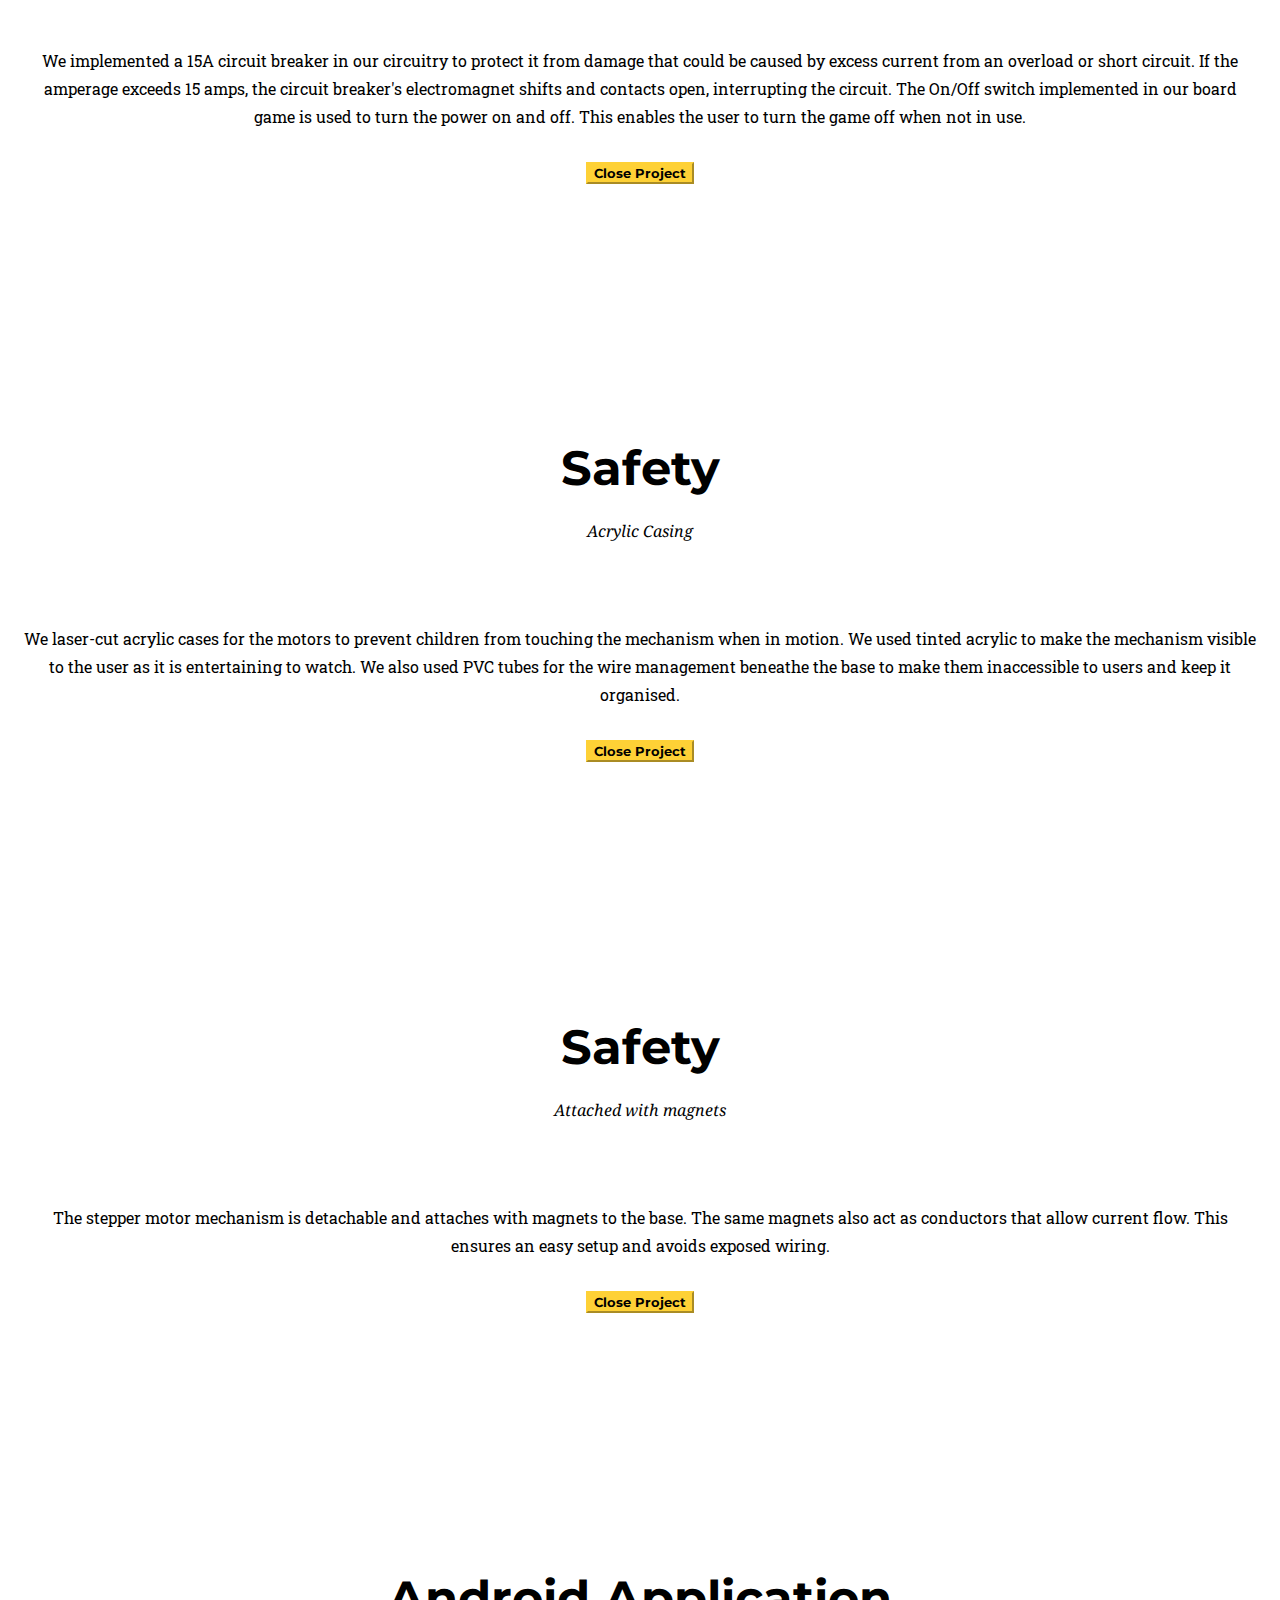
==== commit 7e16b219: "added pictures" ====
--- a/index.html
+++ b/index.html
@@ -84,27 +84,19 @@
       </div>
       <div class="row text-center">
         <div class="col-md-4">
-          <span class="fa-stack fa-4x">
-            <image class="mx-auto rounded-circle" src="/img/challenges/lever.jpg" alt="">
-          </span>
+          <img src="/img/challenges/lever.jpg" class="rounded-circle mx-auto col-12 d-block" alt="...">
           <h4 class="service-heading">Lever Mechanism</h4>
           <p class="text-muted">Due to our user's limited motor control we had to find a way for various input controls
             suited to each user to control the automated hippo.</p>
         </div>
         <div class="col-md-4">
-          <span class="fa-stack fa-4x">
-            <i class="fas fa-circle fa-stack-2x text-primary"></i>
-            <i class="fas fa-laptop fa-stack-1x fa-inverse"></i>
-          </span>
+          <img src="/img/challenges/lever.jpg" class="rounded-circle mx-auto col-12 d-block" alt="...">
           <h4 class="service-heading">Audio-visual Feedback</h4>
           <p class="text-muted">ince our users could be also facing cognitive disabilities we decided to incorporate
             feedback in the form of a buzzer, LED lights and a counter display.</p>
         </div>
         <div class="col-md-4">
-          <span class="fa-stack fa-4x">
-            <i class="fas fa-circle fa-stack-2x text-primary"></i>
-            <i class="fas fa-lock fa-stack-1x fa-inverse"></i>
-          </span>
+          <img src="/img/challenges/lever.jpg" class="rounded-circle mx-auto col-12 d-block" alt="...">
           <h4 class="service-heading">Housing Compartment</h4>
           <p class="text-muted">We needed to design a base to house electronics as well as keep the stepper motor units
             stable due to their recoil.</p>
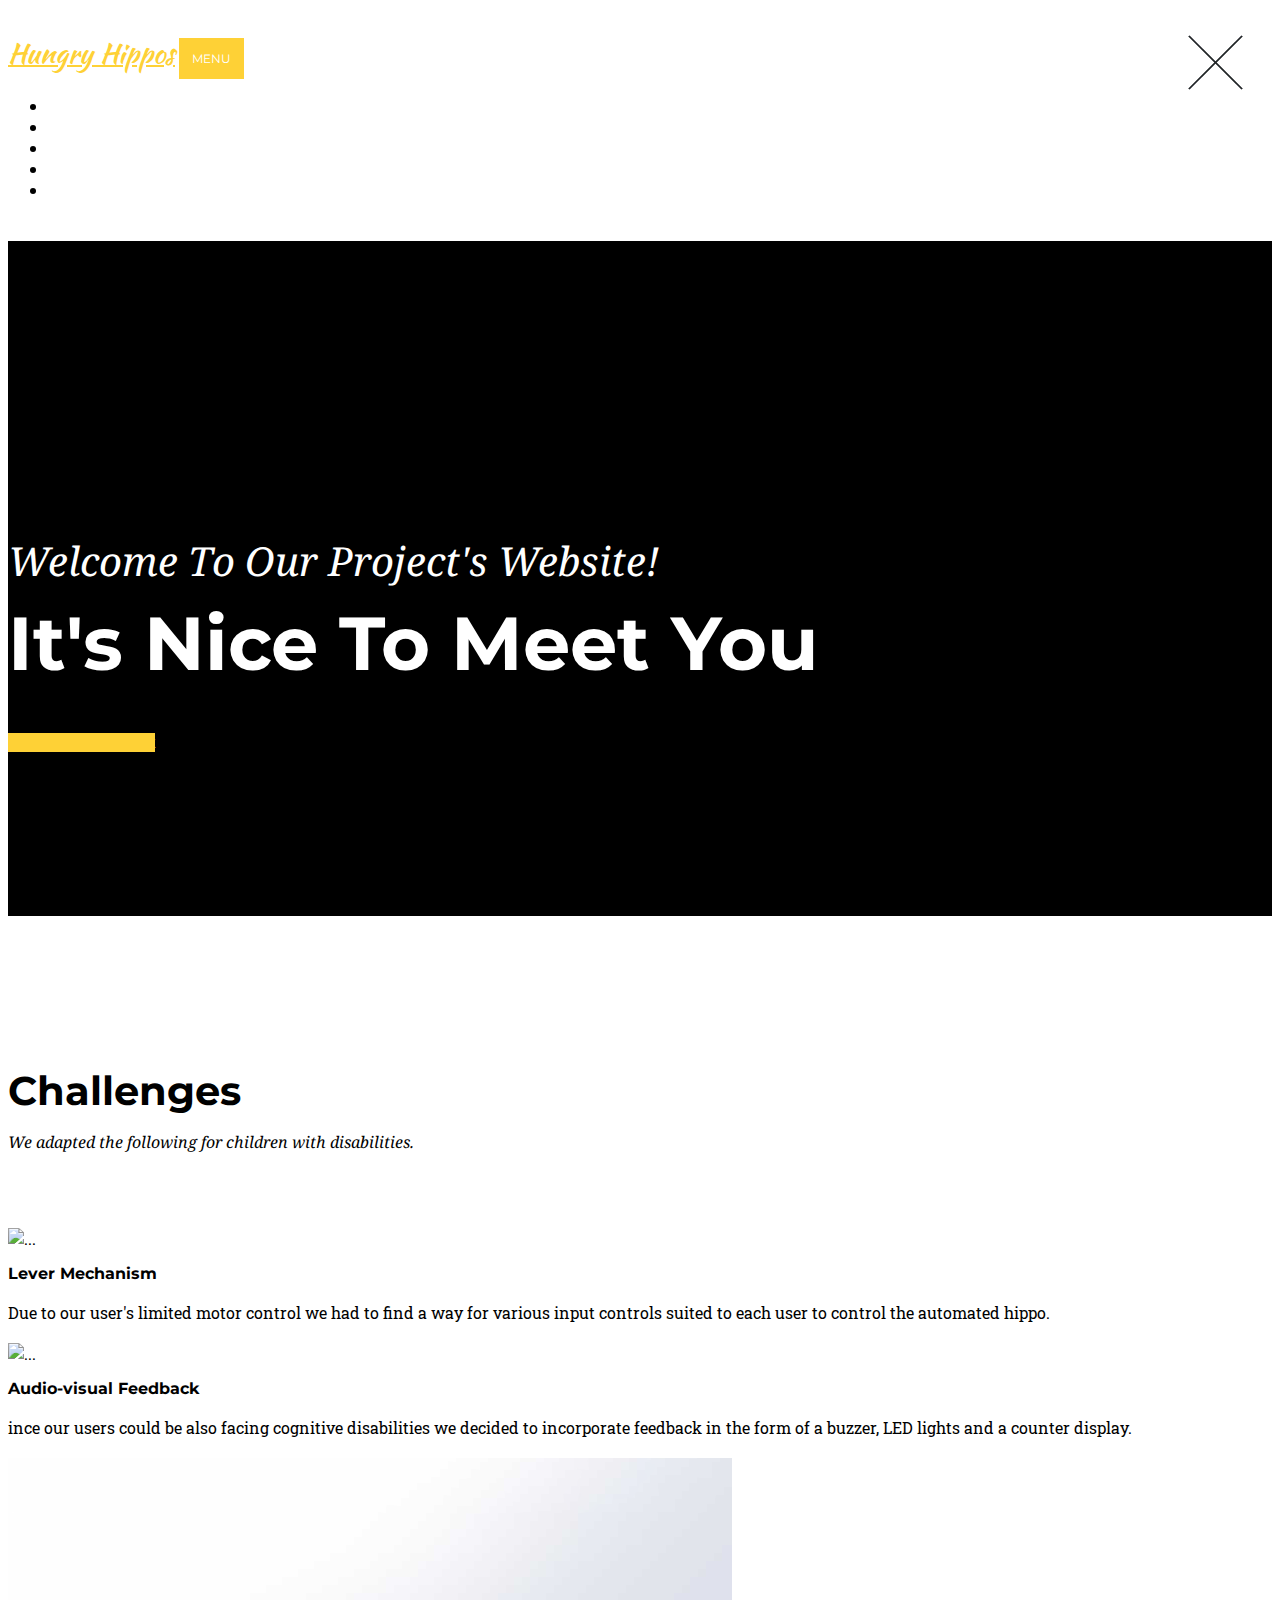
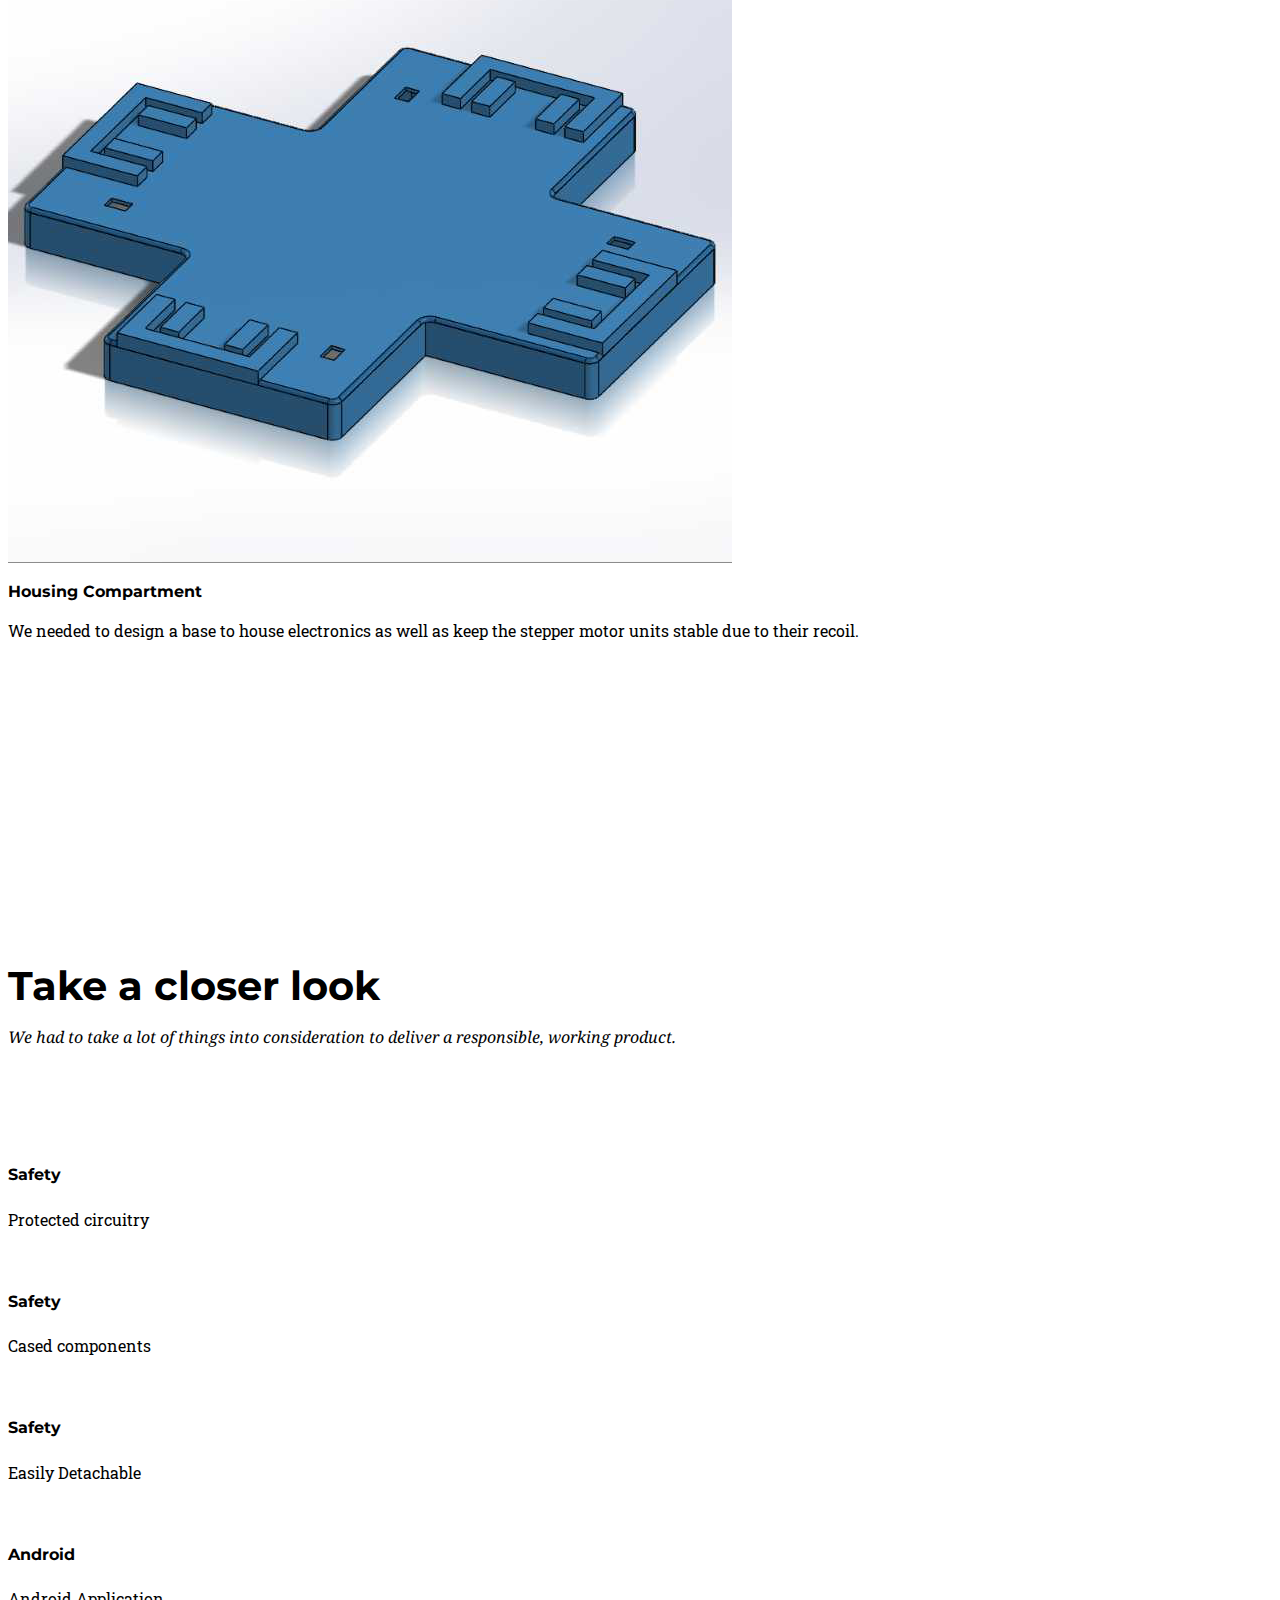
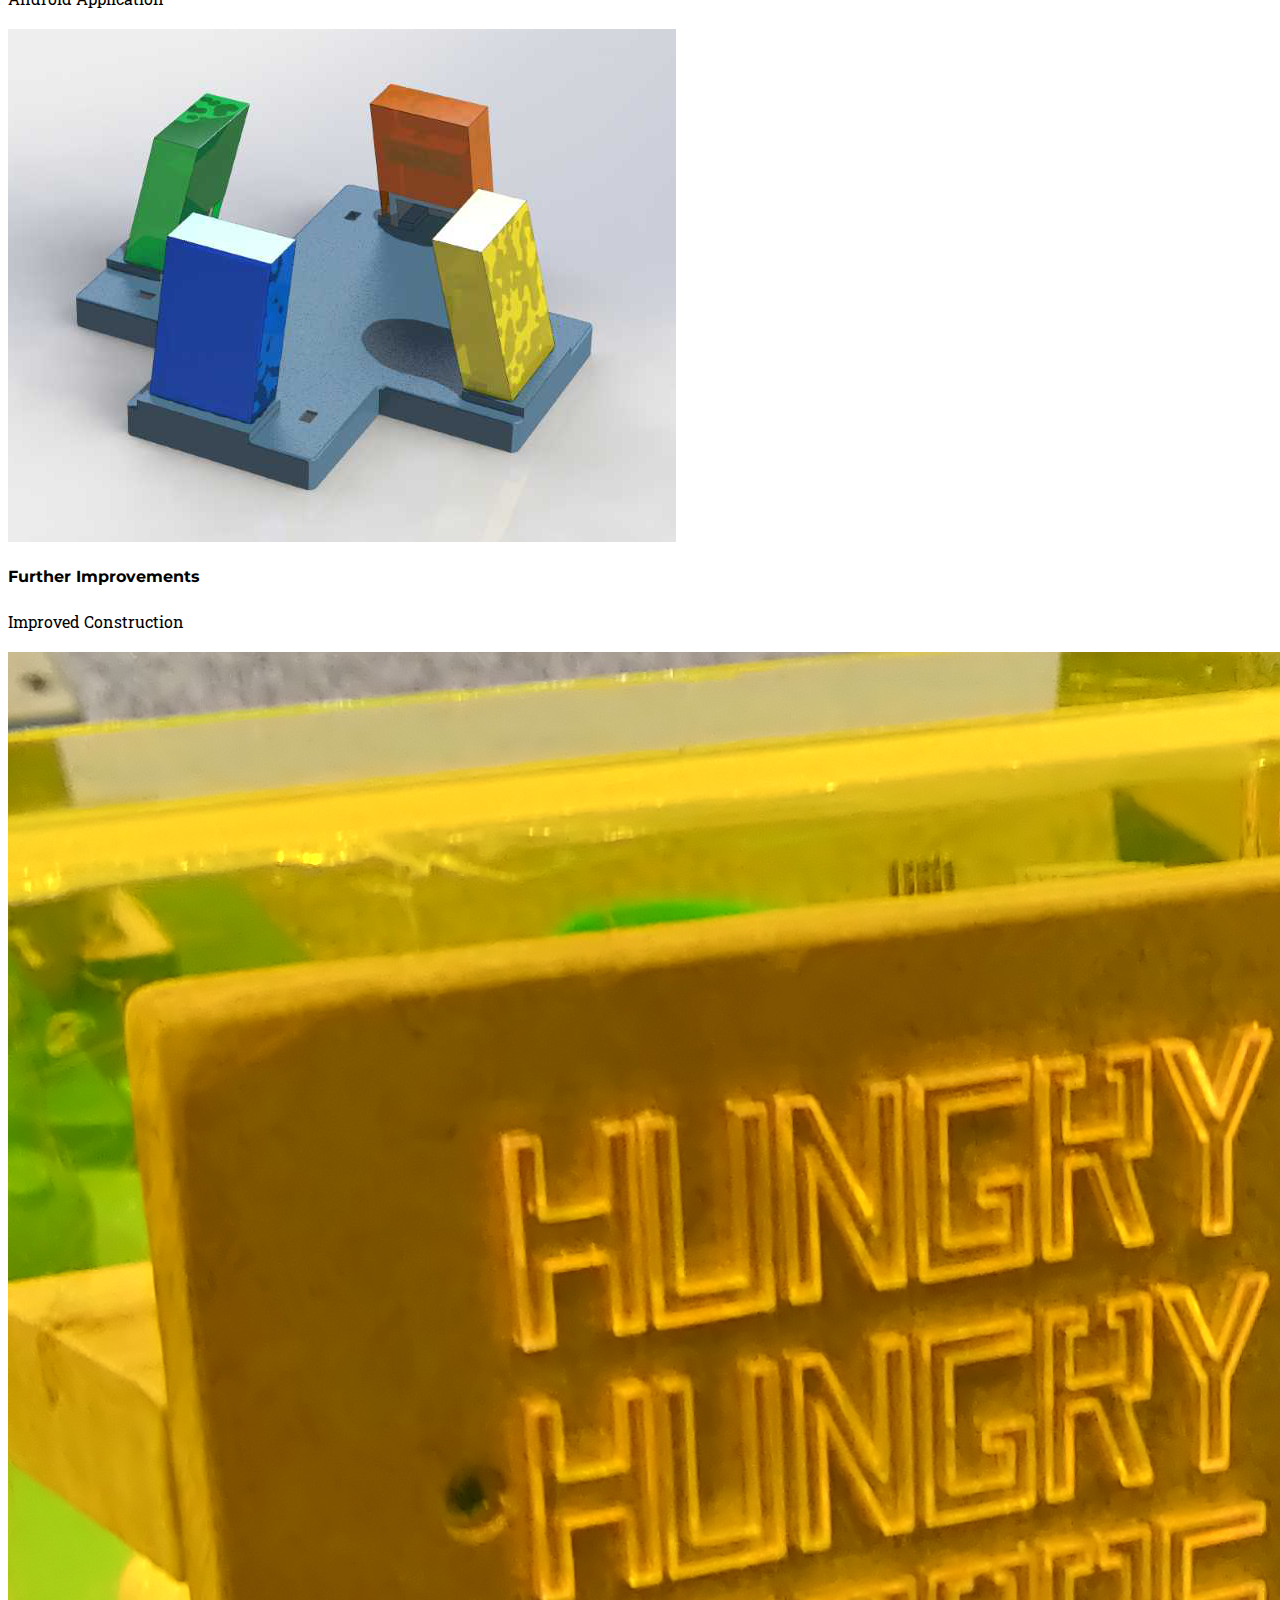
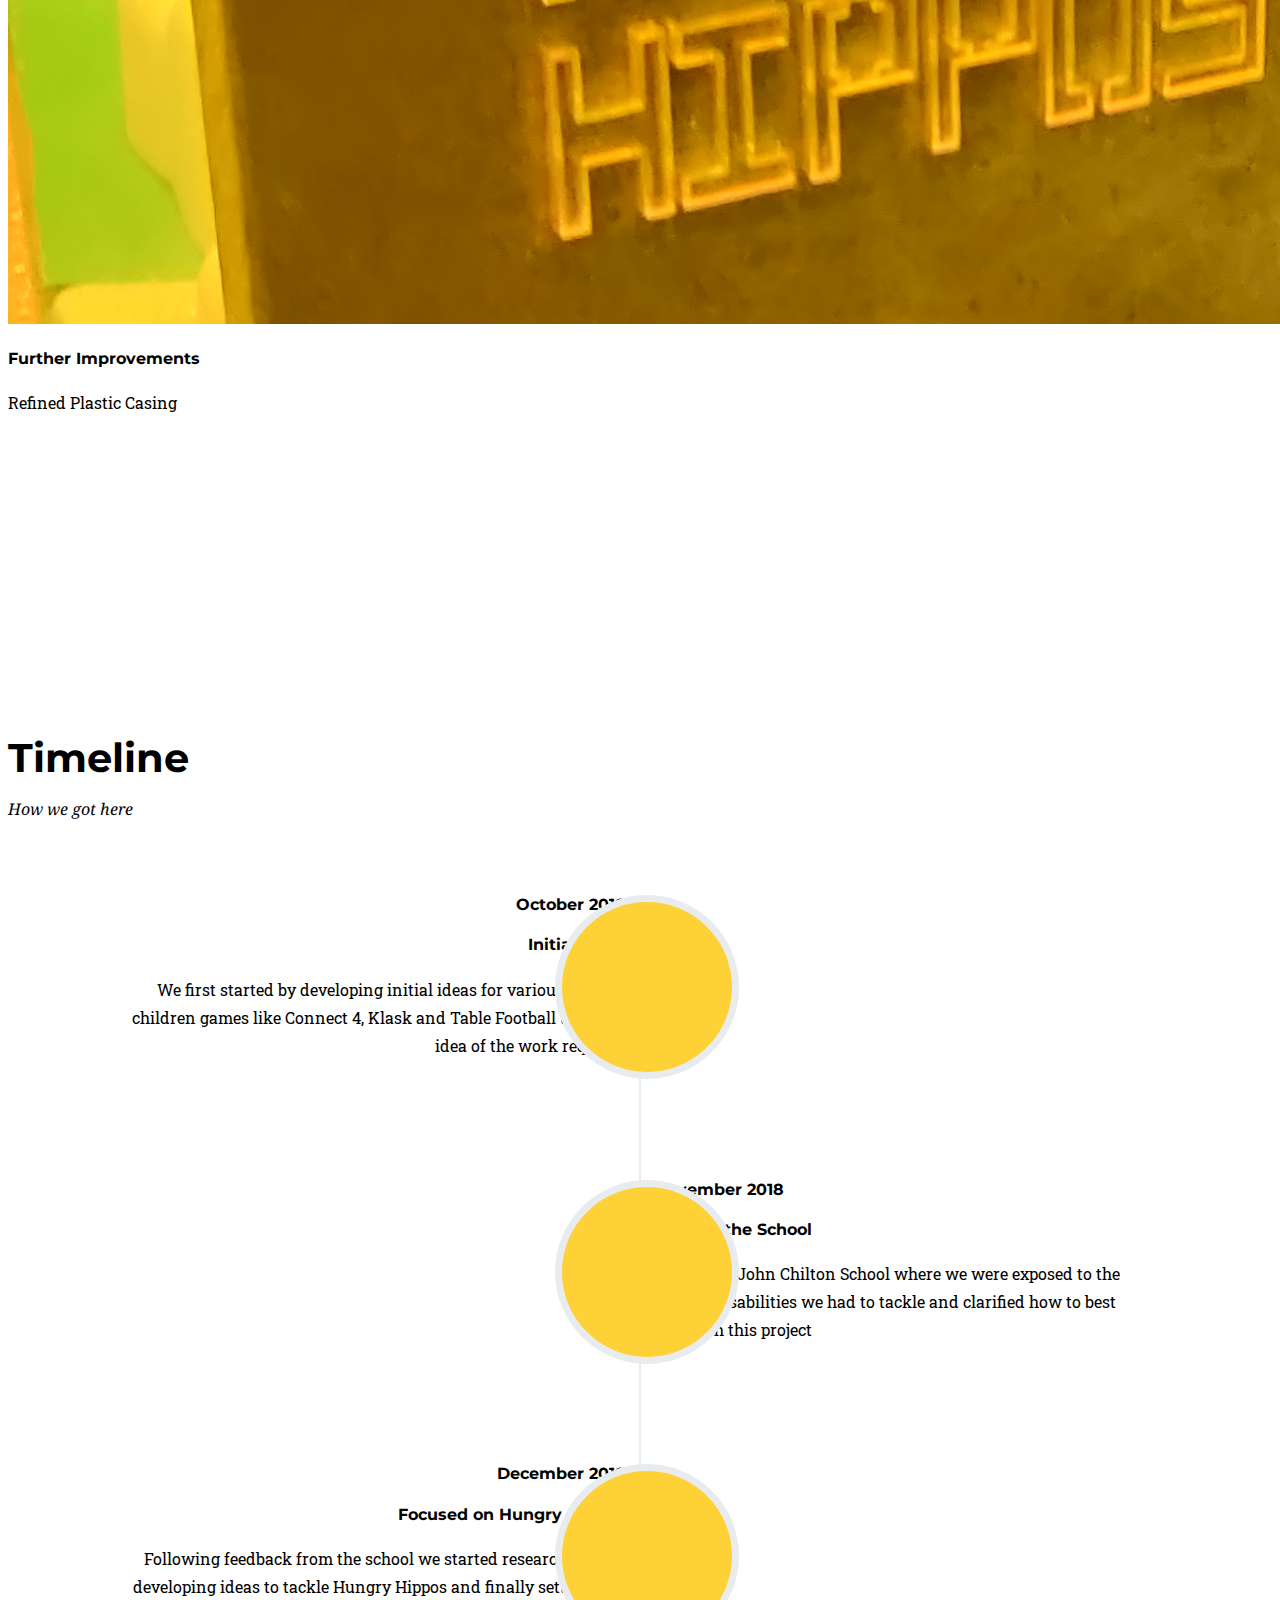
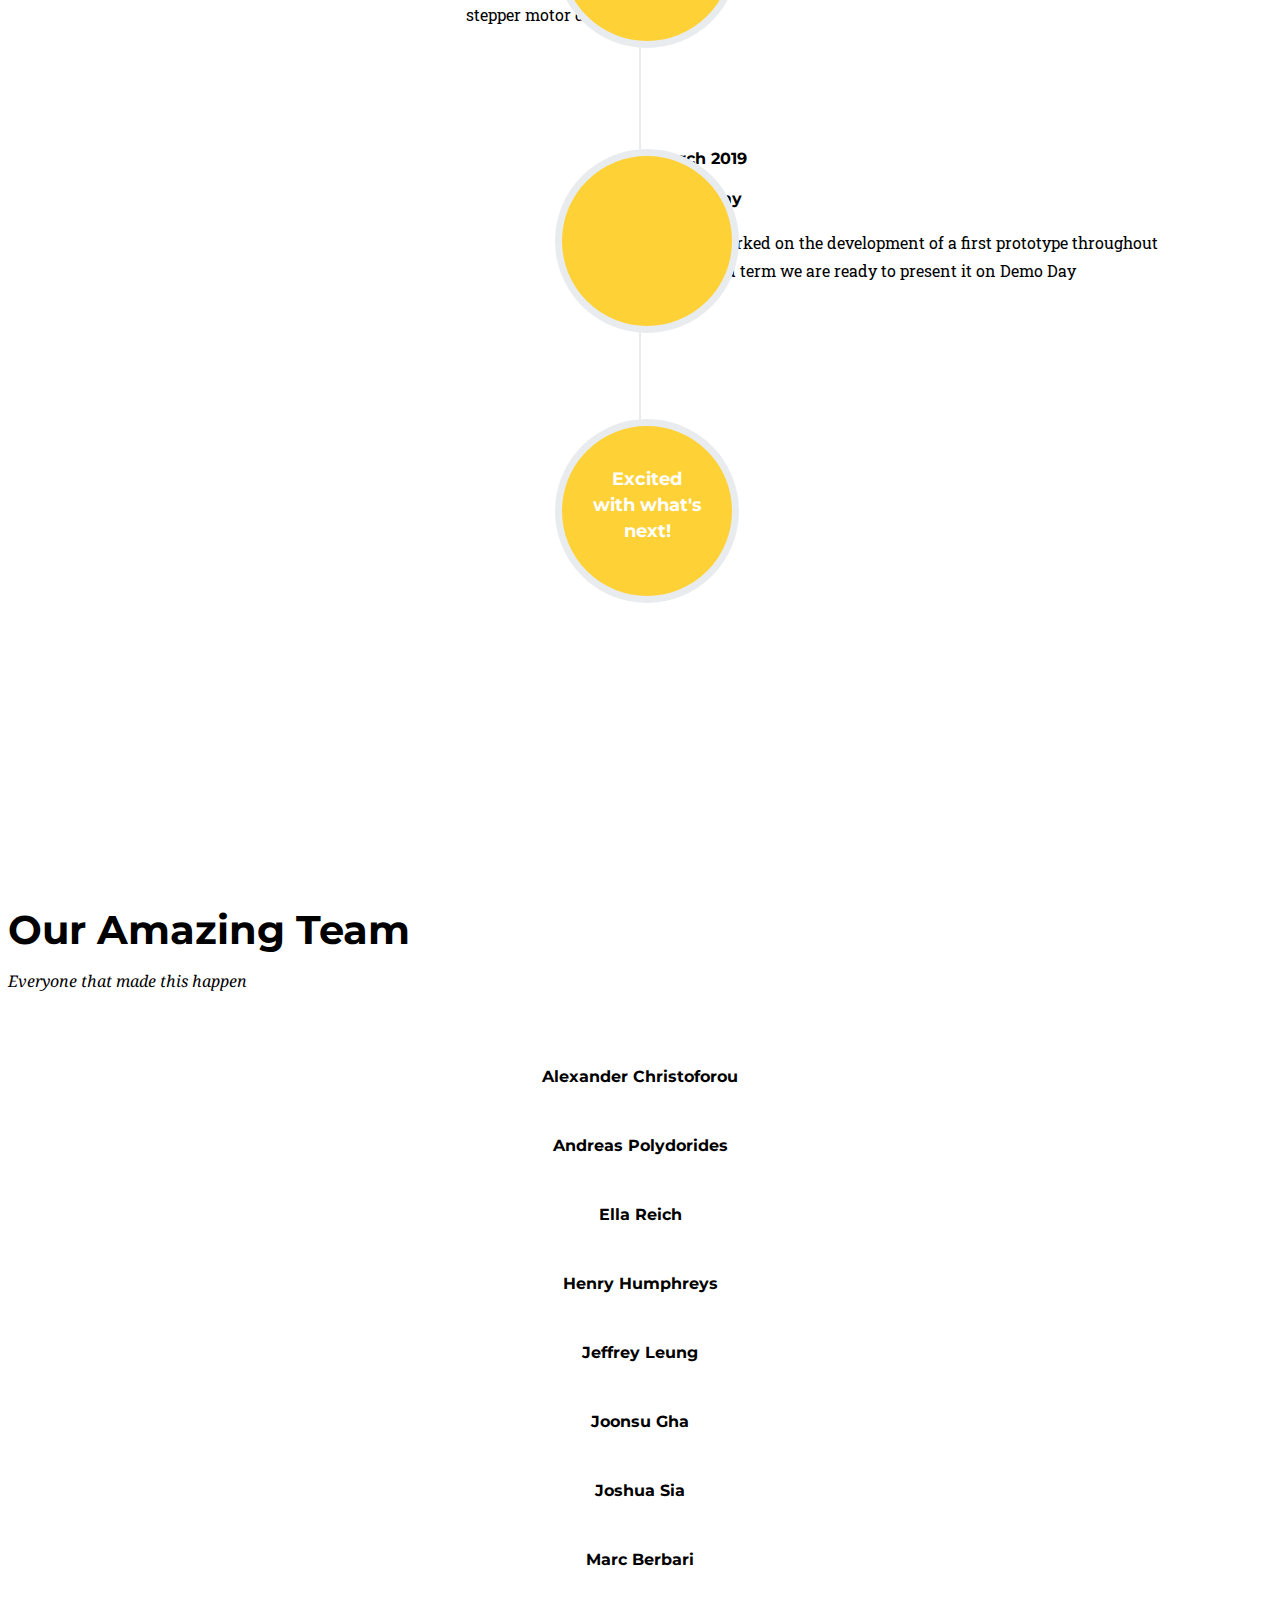
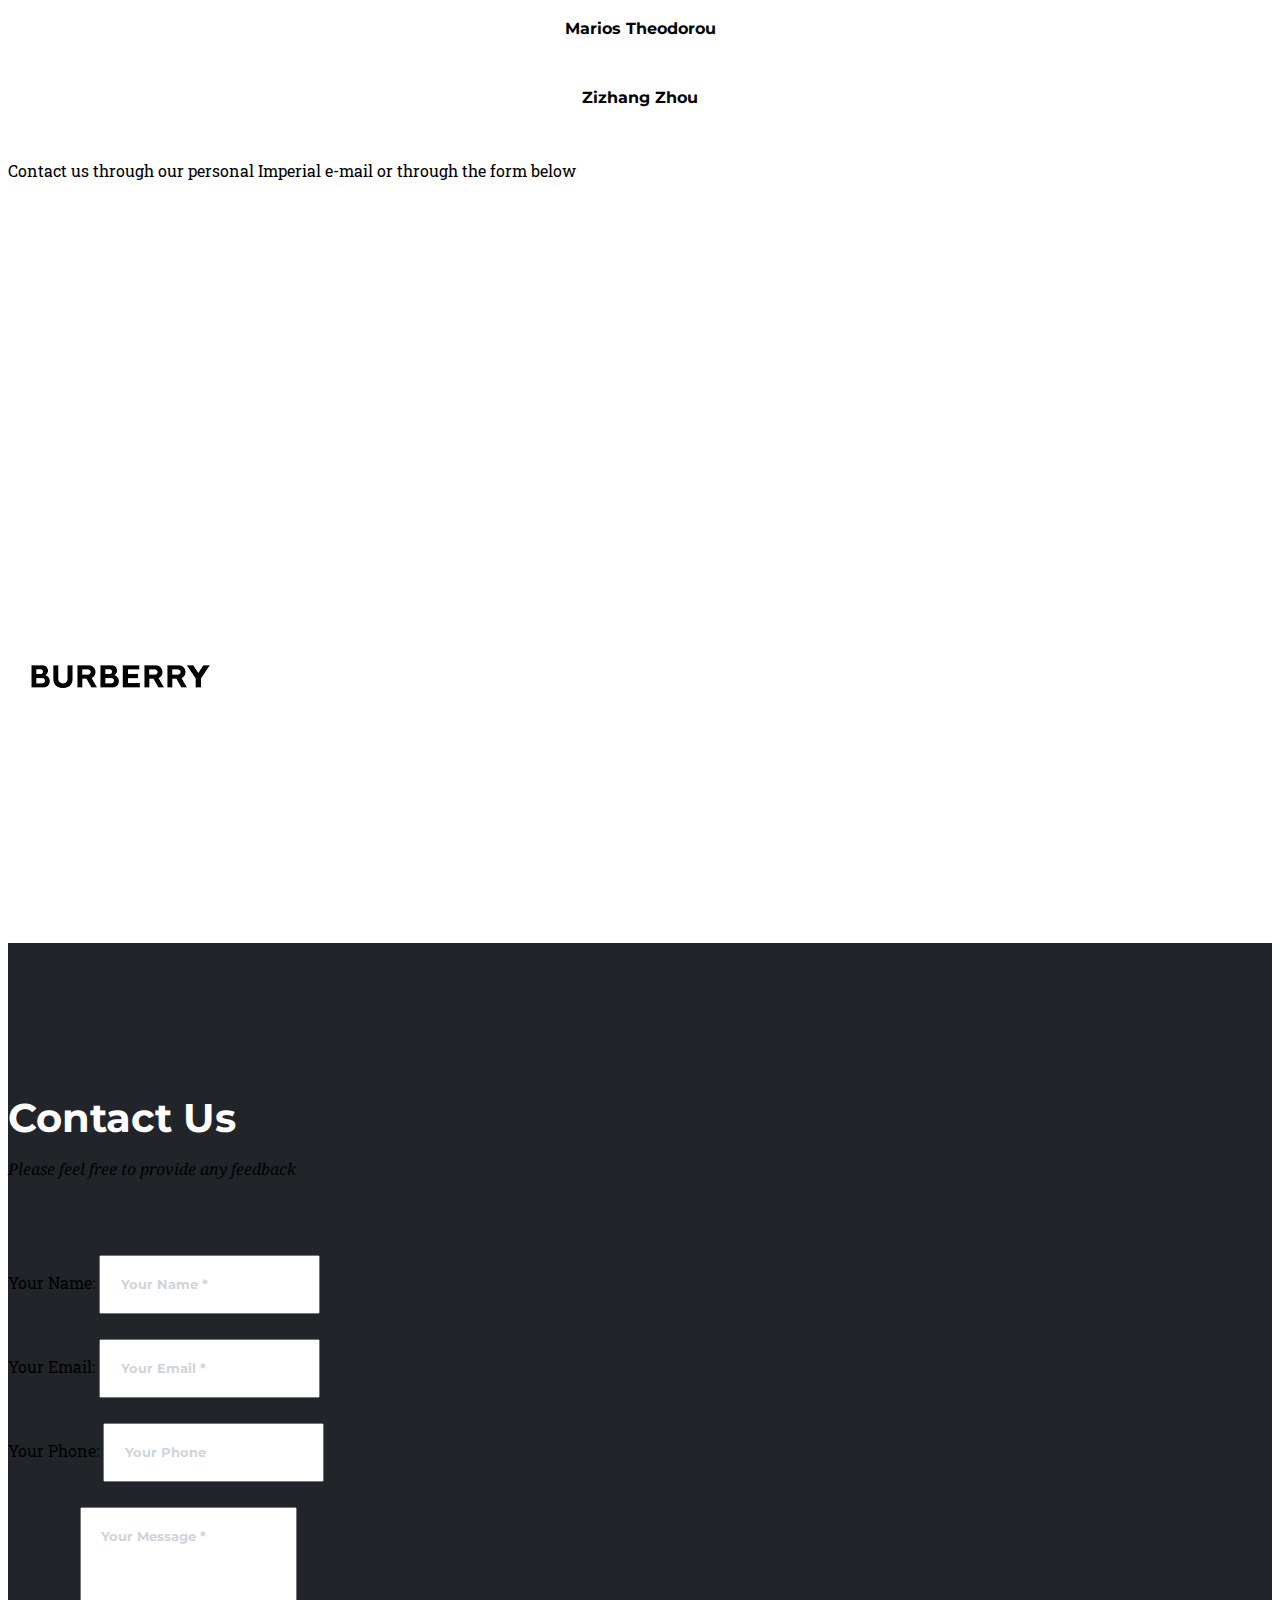
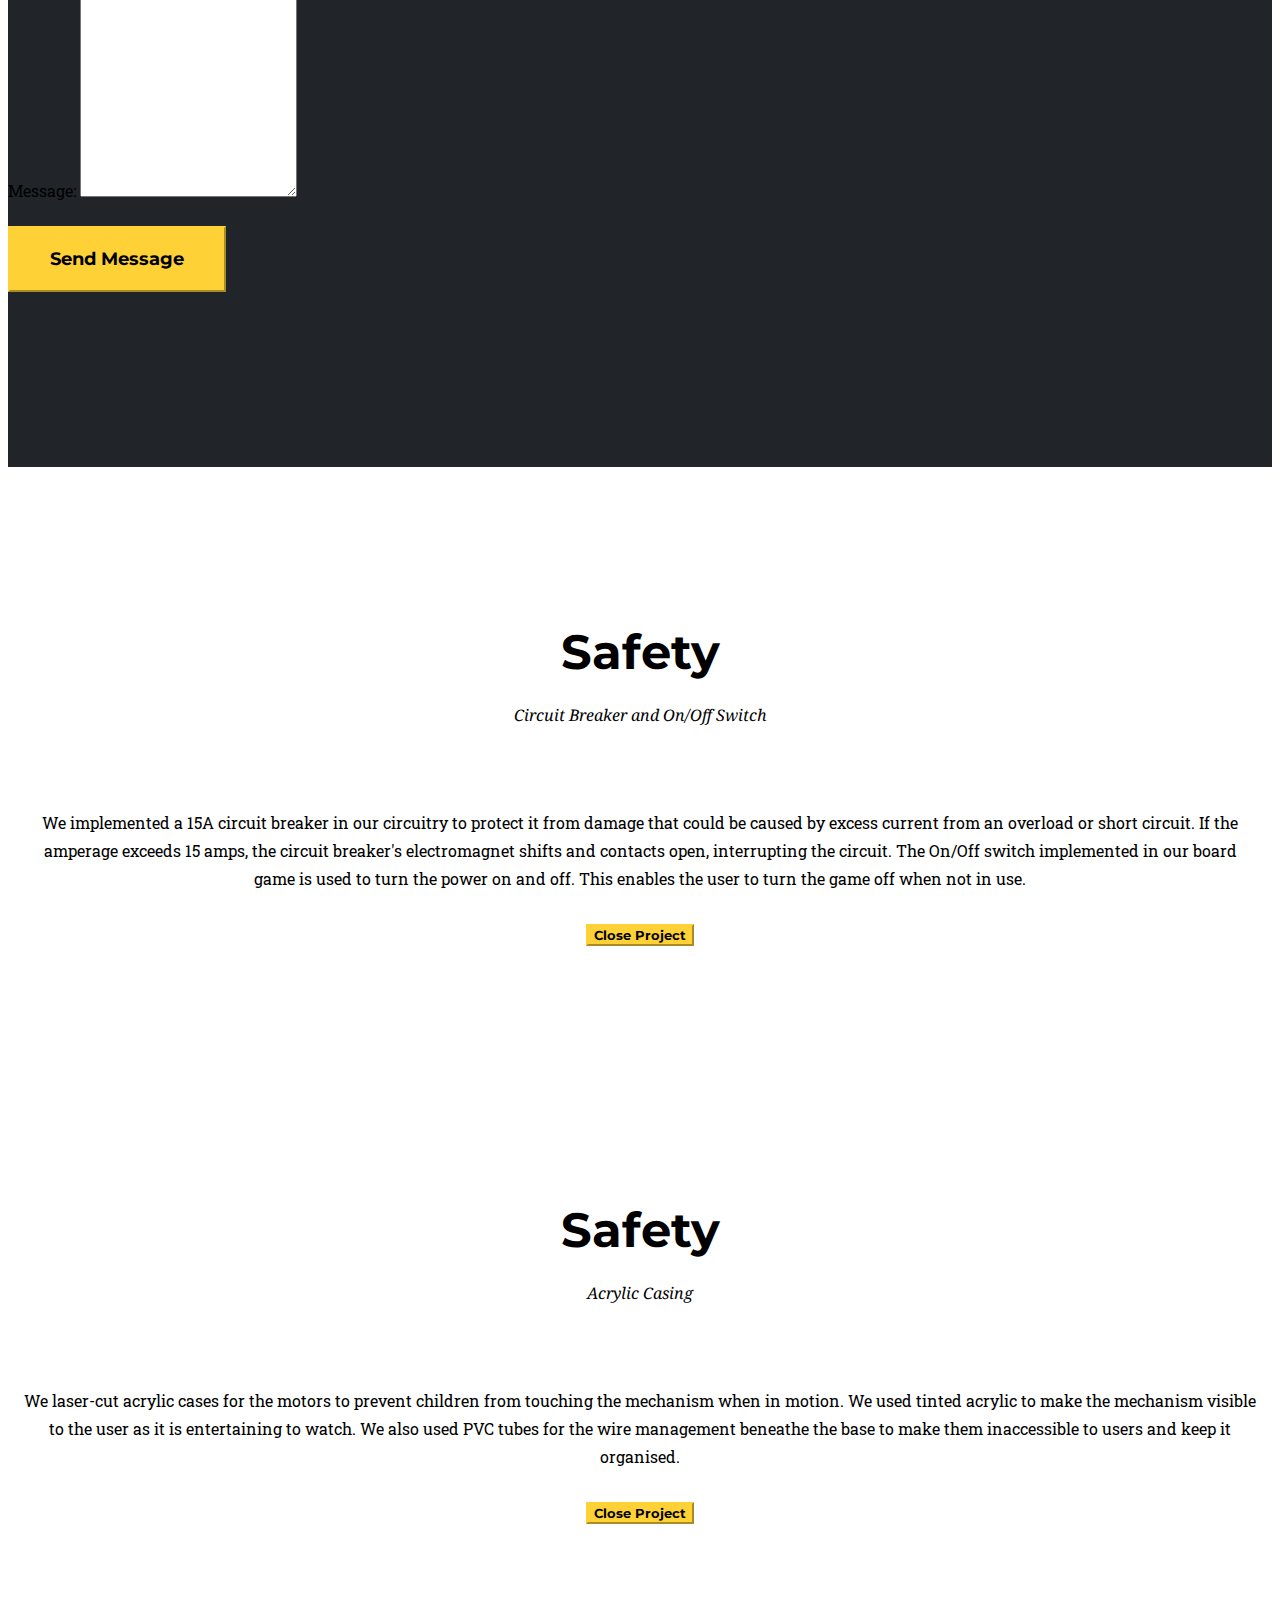
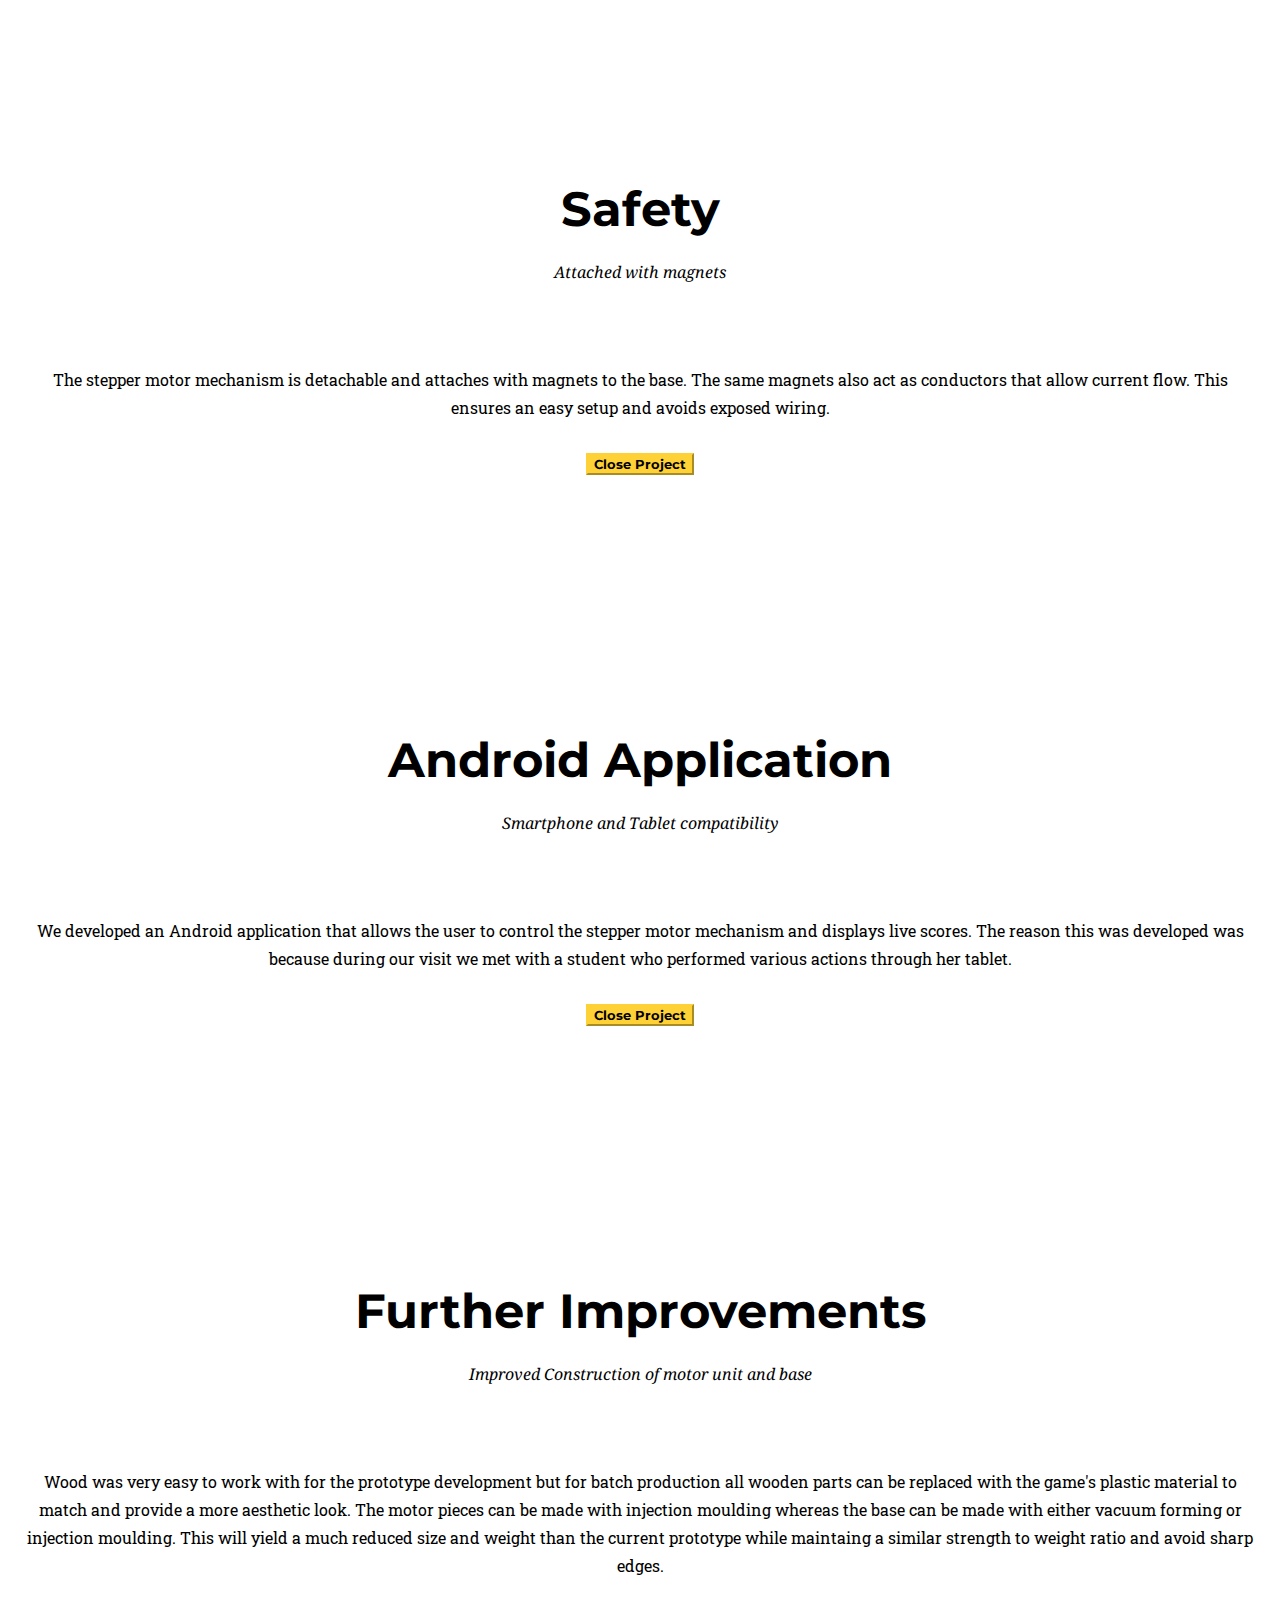
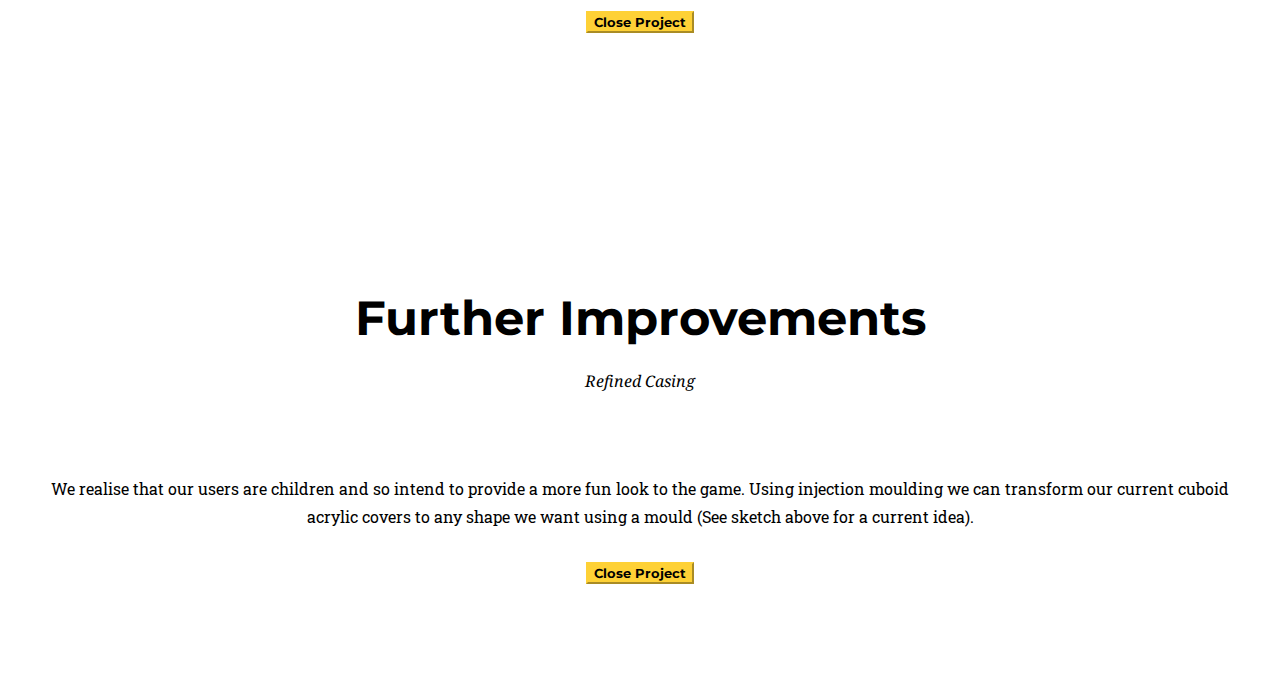
==== commit 9d1e1c5f: "Update index.html" ====
--- a/index.html
+++ b/index.html
@@ -68,7 +68,8 @@
       <div class="intro-text row justify-content-center">
         <div class="intro-lead-in">Welcome To Our Project's Website!</div>
         <div class="intro-heading text-uppercase">It's Nice To Meet You</div>
-        <a class="btn btn-primary btn-xl text-uppercase js-scroll-trigger" href="#challenges">Let's Take A Look</a>
+        <a class="btn btn-primary btn-lg text-uppercase js-scroll-trigger" href="#challenges">Let's Take A Look</a>
+        <br>
       </div>
     </div>
   </header>
@@ -84,19 +85,19 @@
       </div>
       <div class="row text-center">
         <div class="col-md-4">
-          <img src="/img/challenges/lever.jpg" class="rounded-circle mx-auto col-12 d-block" alt="...">
+          <img src="/img/challenges/lever.png" class="rounded-circle mx-auto col-12 d-block" alt="...">
           <h4 class="service-heading">Lever Mechanism</h4>
           <p class="text-muted">Due to our user's limited motor control we had to find a way for various input controls
             suited to each user to control the automated hippo.</p>
         </div>
         <div class="col-md-4">
-          <img src="/img/challenges/lever.jpg" class="rounded-circle mx-auto col-12 d-block" alt="...">
+          <img src="/img/challenges/feedback.png" class="rounded-circle mx-auto col-12 d-block" alt="...">
           <h4 class="service-heading">Audio-visual Feedback</h4>
           <p class="text-muted">ince our users could be also facing cognitive disabilities we decided to incorporate
             feedback in the form of a buzzer, LED lights and a counter display.</p>
         </div>
         <div class="col-md-4">
-          <img src="/img/challenges/lever.jpg" class="rounded-circle mx-auto col-12 d-block" alt="...">
+          <img src="/img/challenges/base.png" class="rounded-circle mx-auto col-12 d-block" alt="...">
           <h4 class="service-heading">Housing Compartment</h4>
           <p class="text-muted">We needed to design a base to house electronics as well as keep the stepper motor units
             stable due to their recoil.</p>
@@ -123,7 +124,7 @@
                 <i class="fas fa-plus fa-3x"></i>
               </div>
             </div>
-            <img class="img-fluid" src="img/portfolio/01-thumbnail.jpg" alt="">
+            <img class="img-fluid" src="img/portfolio/circuitbreaker.png" alt="">
           </a>
           <div class="portfolio-caption">
             <h4>Safety</h4>
@@ -137,7 +138,7 @@
                 <i class="fas fa-plus fa-3x"></i>
               </div>
             </div>
-            <img class="img-fluid" src="img/portfolio/02-thumbnail.jpg" alt="">
+            <img class="img-fluid" src="img/portfolio/motor.png" alt="">
           </a>
           <div class="portfolio-caption">
             <h4>Safety</h4>
@@ -151,7 +152,7 @@
                 <i class="fas fa-plus fa-3x"></i>
               </div>
             </div>
-            <img class="img-fluid" src="img/portfolio/03-thumbnail.jpg" alt="">
+            <img class="img-fluid" src="img/portfolio/magnets.png" alt="">
           </a>
           <div class="portfolio-caption">
             <h4>Safety</h4>
@@ -179,7 +180,7 @@
                 <i class="fas fa-plus fa-3x"></i>
               </div>
             </div>
-            <img class="img-fluid" src="img/portfolio/05-thumbnail.jpg" alt="">
+            <img class="img-fluid" src="img/portfolio/whole.png" alt="">
           </a>
           <div class="portfolio-caption">
             <h4>Further Improvements</h4>
@@ -193,7 +194,7 @@
                 <i class="fas fa-plus fa-3x"></i>
               </div>
             </div>
-            <img class="img-fluid" src="img/portfolio/06-thumbnail.jpg" alt="">
+            <img class="img-fluid" src="img/portfolio/engraved.png" alt="">
           </a>
           <div class="portfolio-caption">
             <h4>Further Improvements</h4>
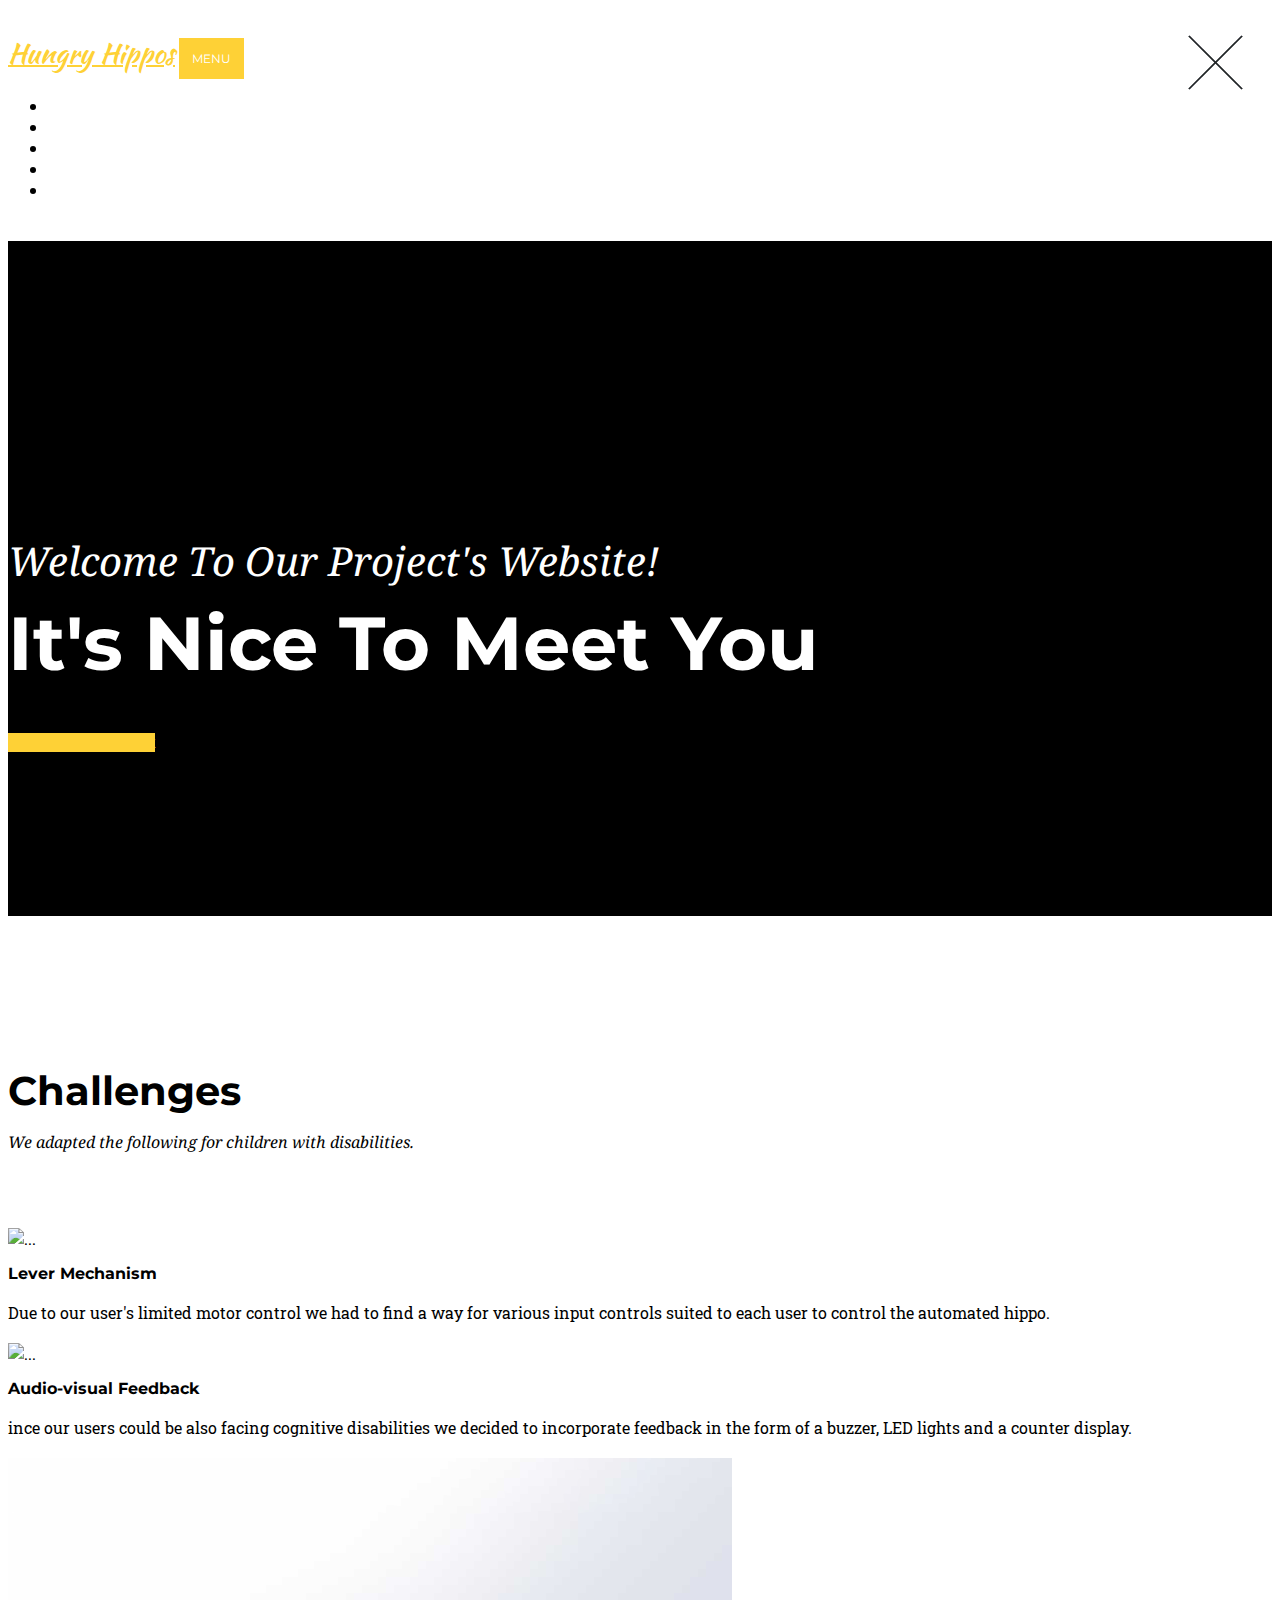
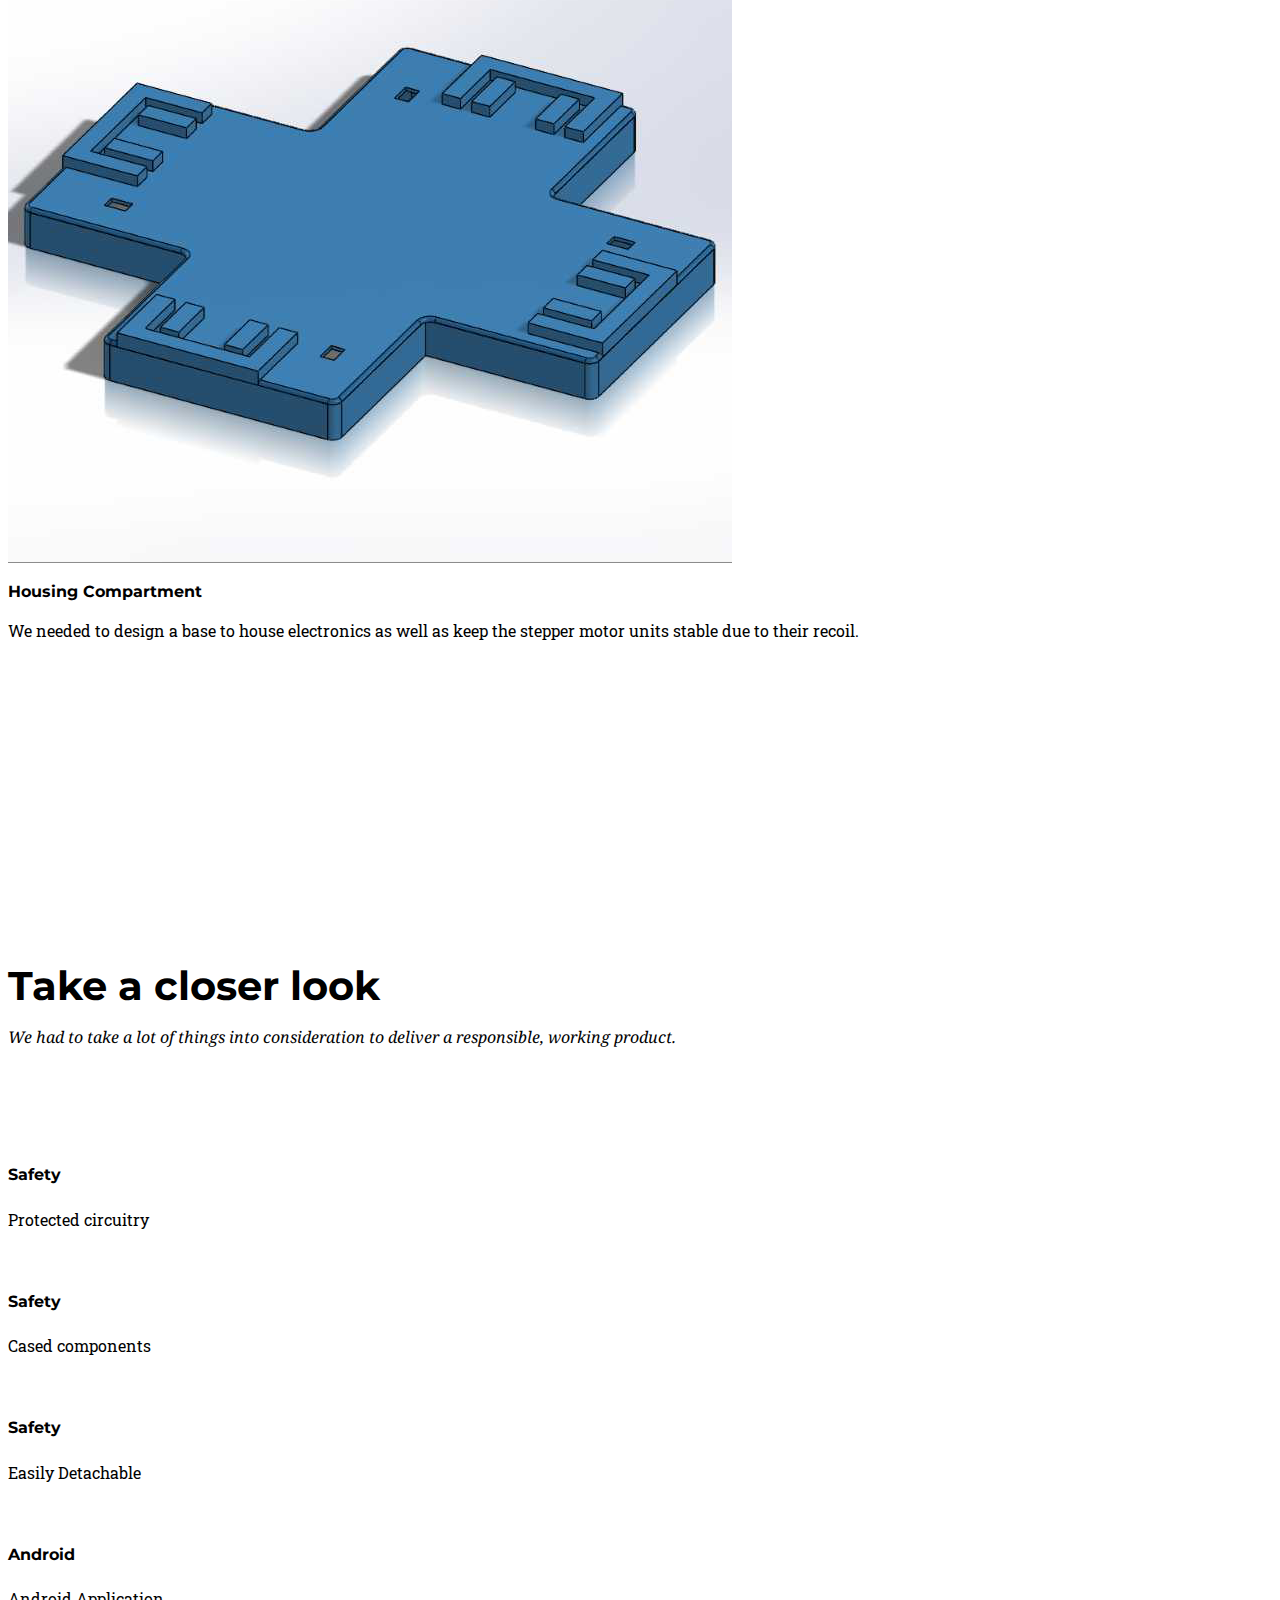
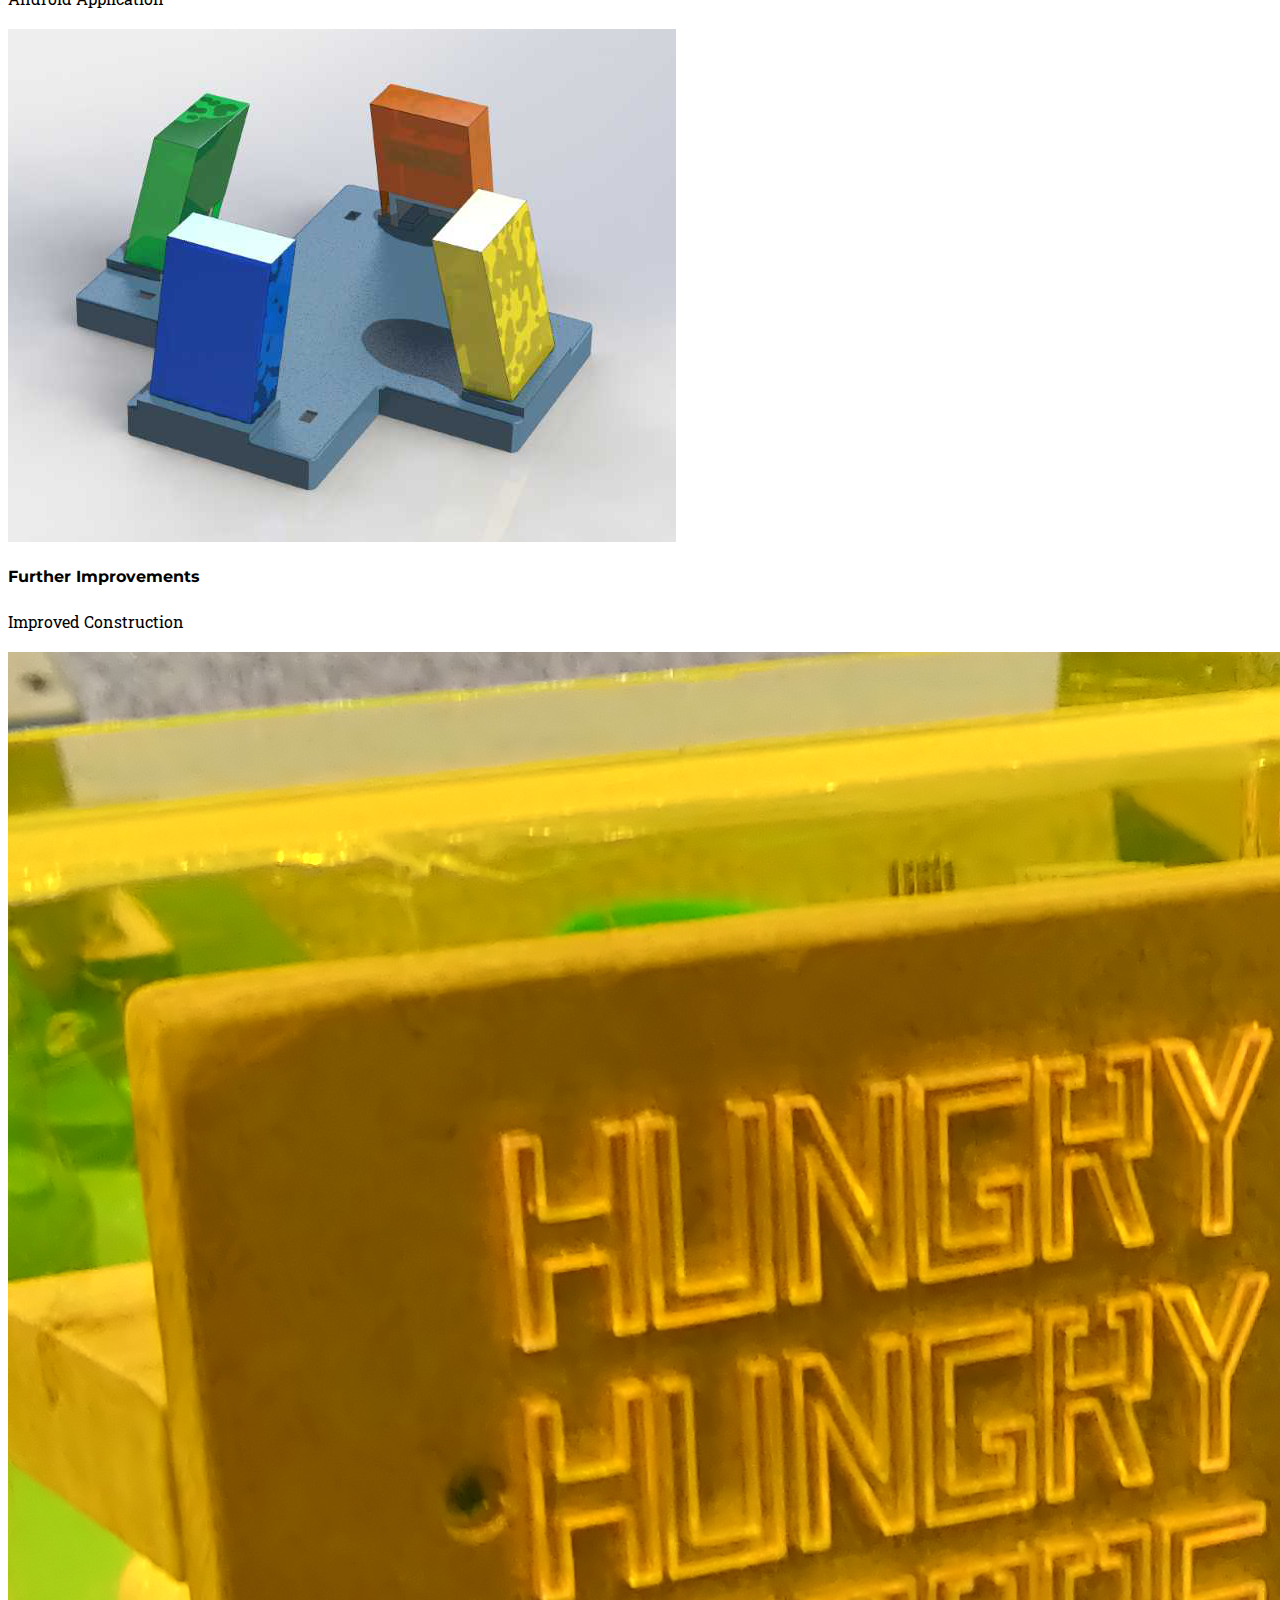
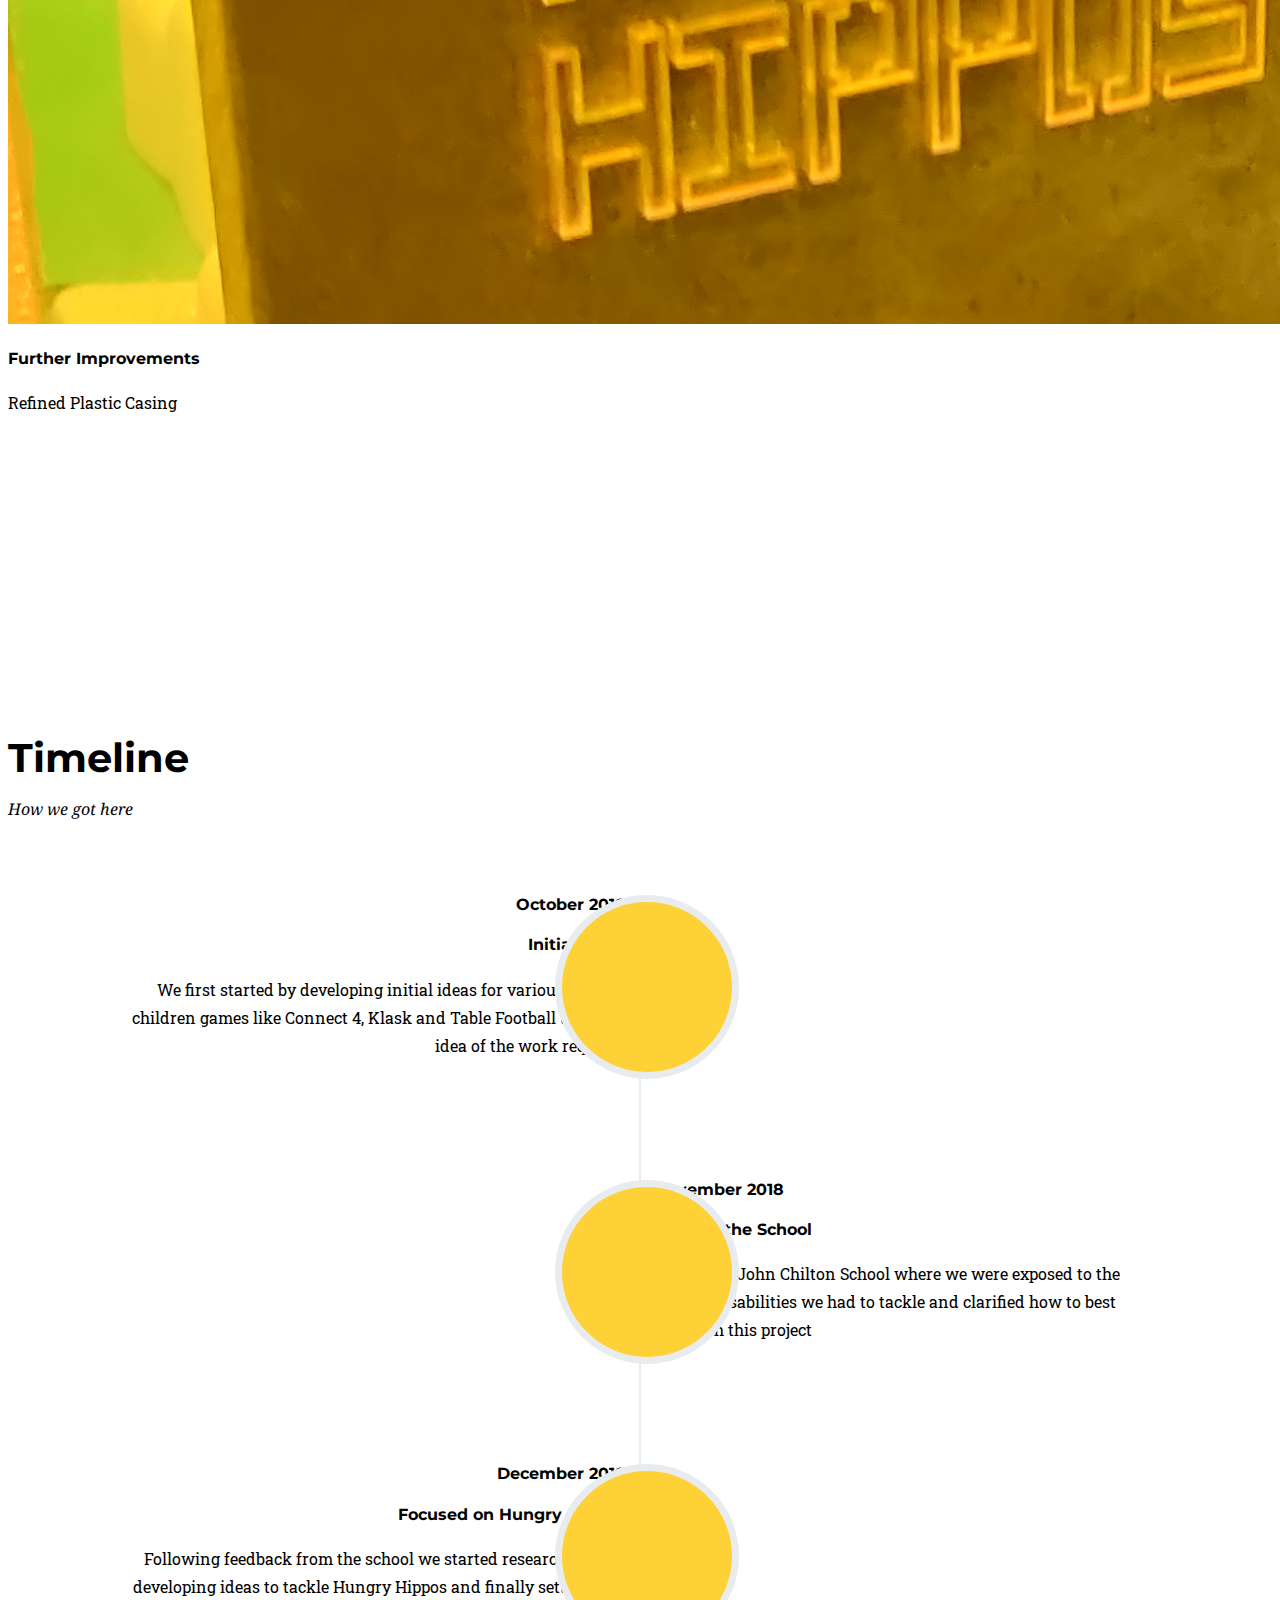
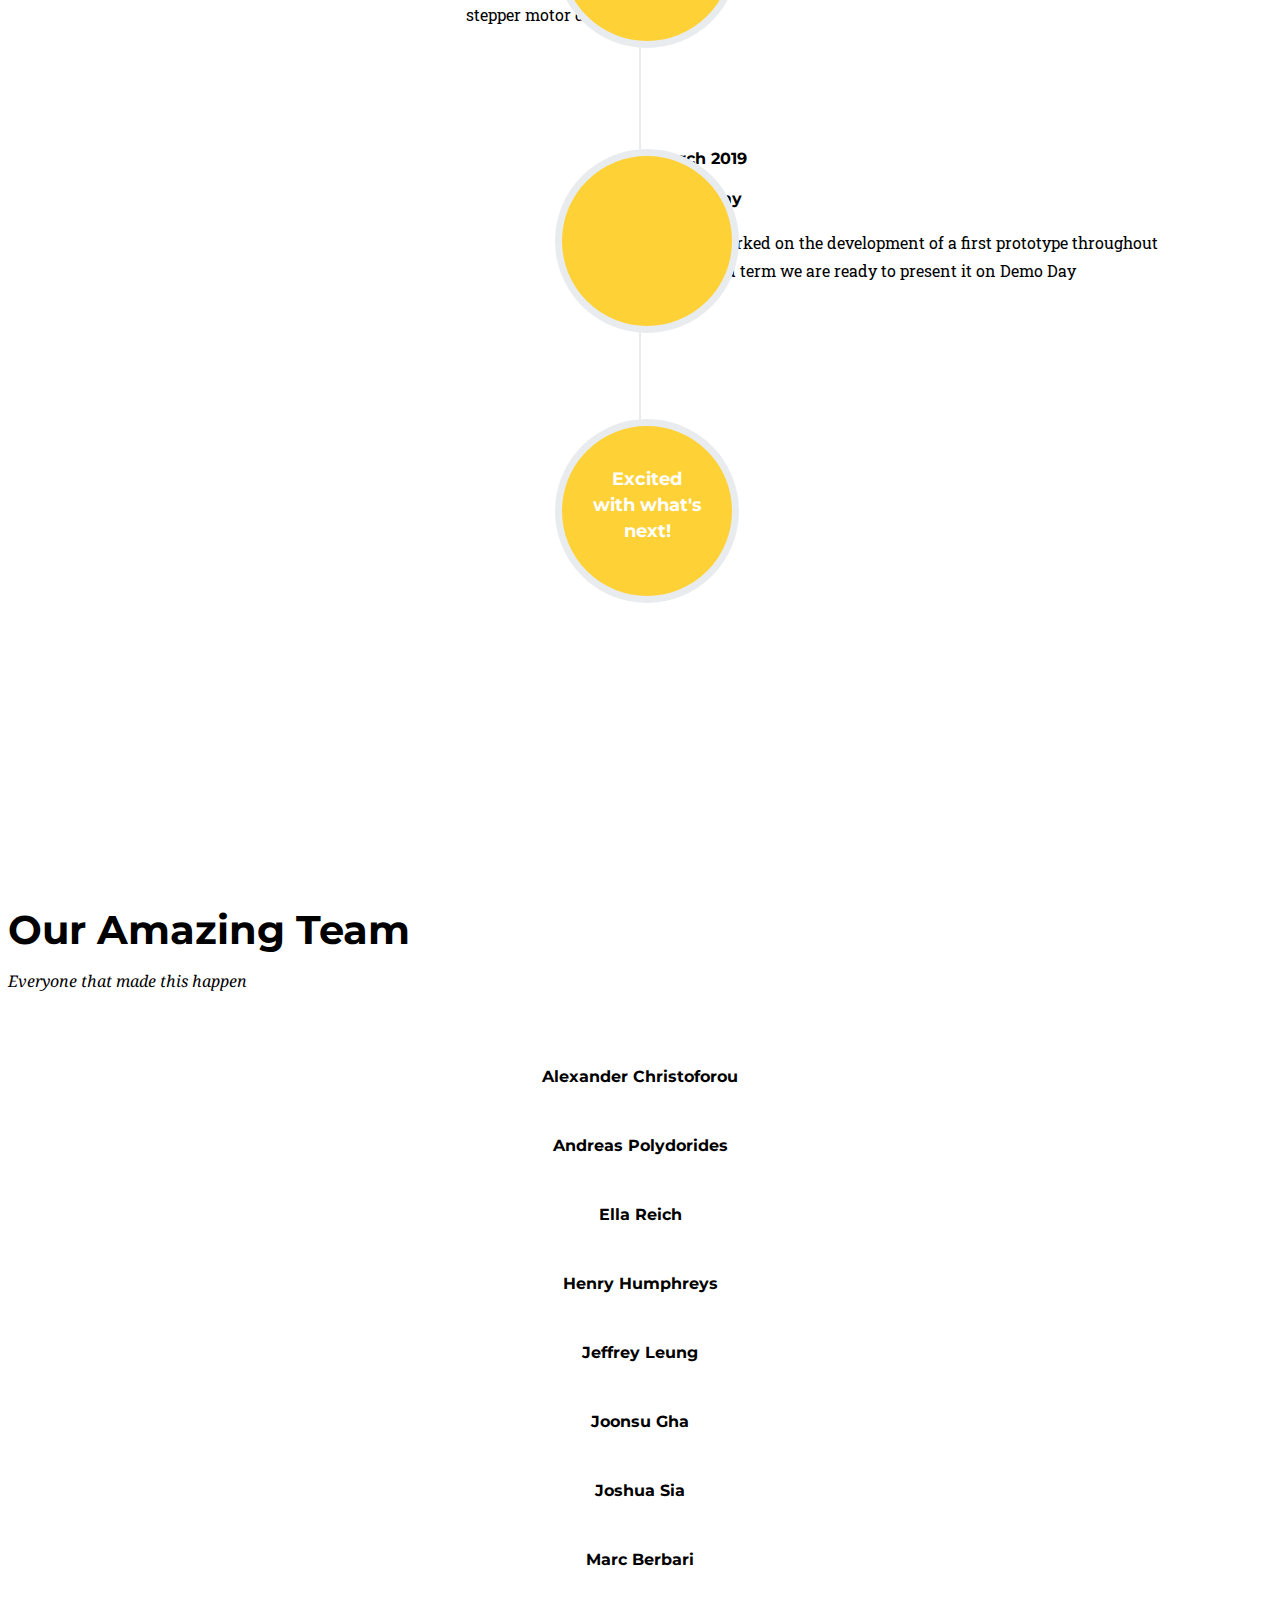
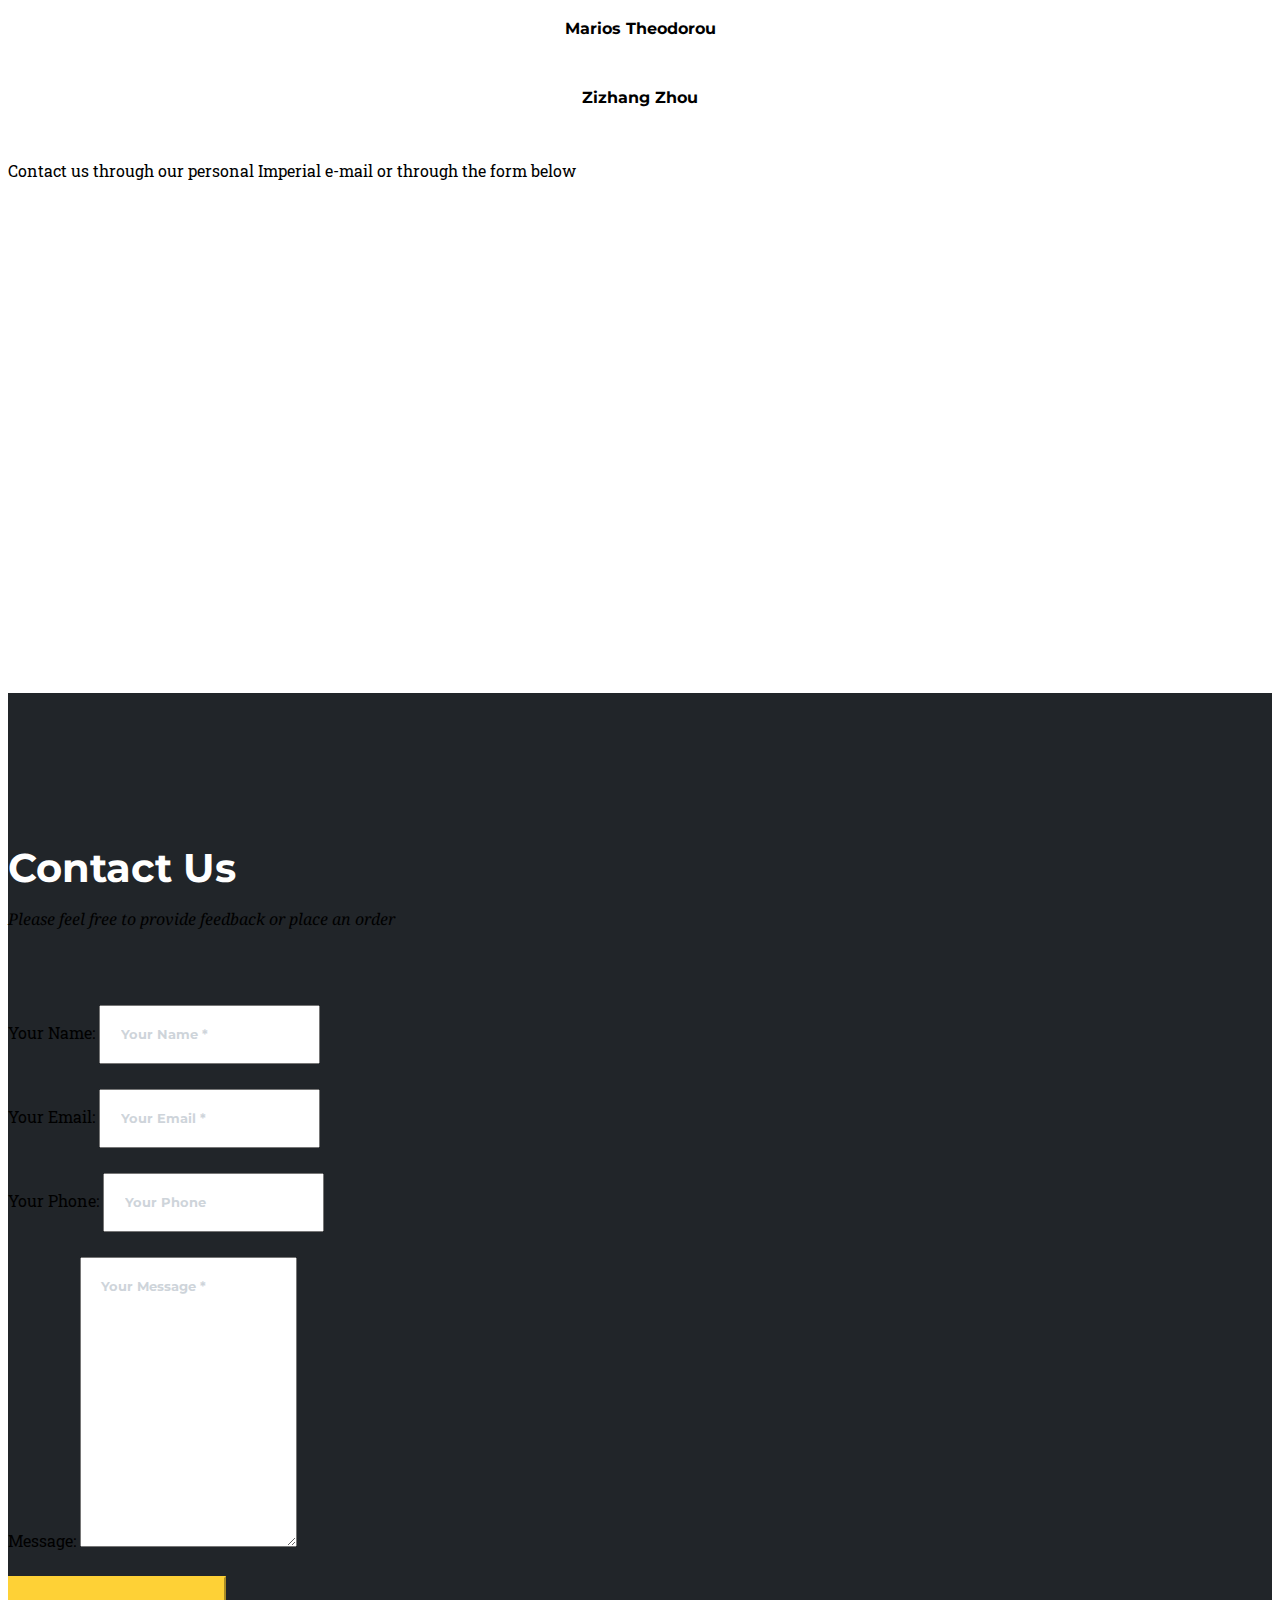
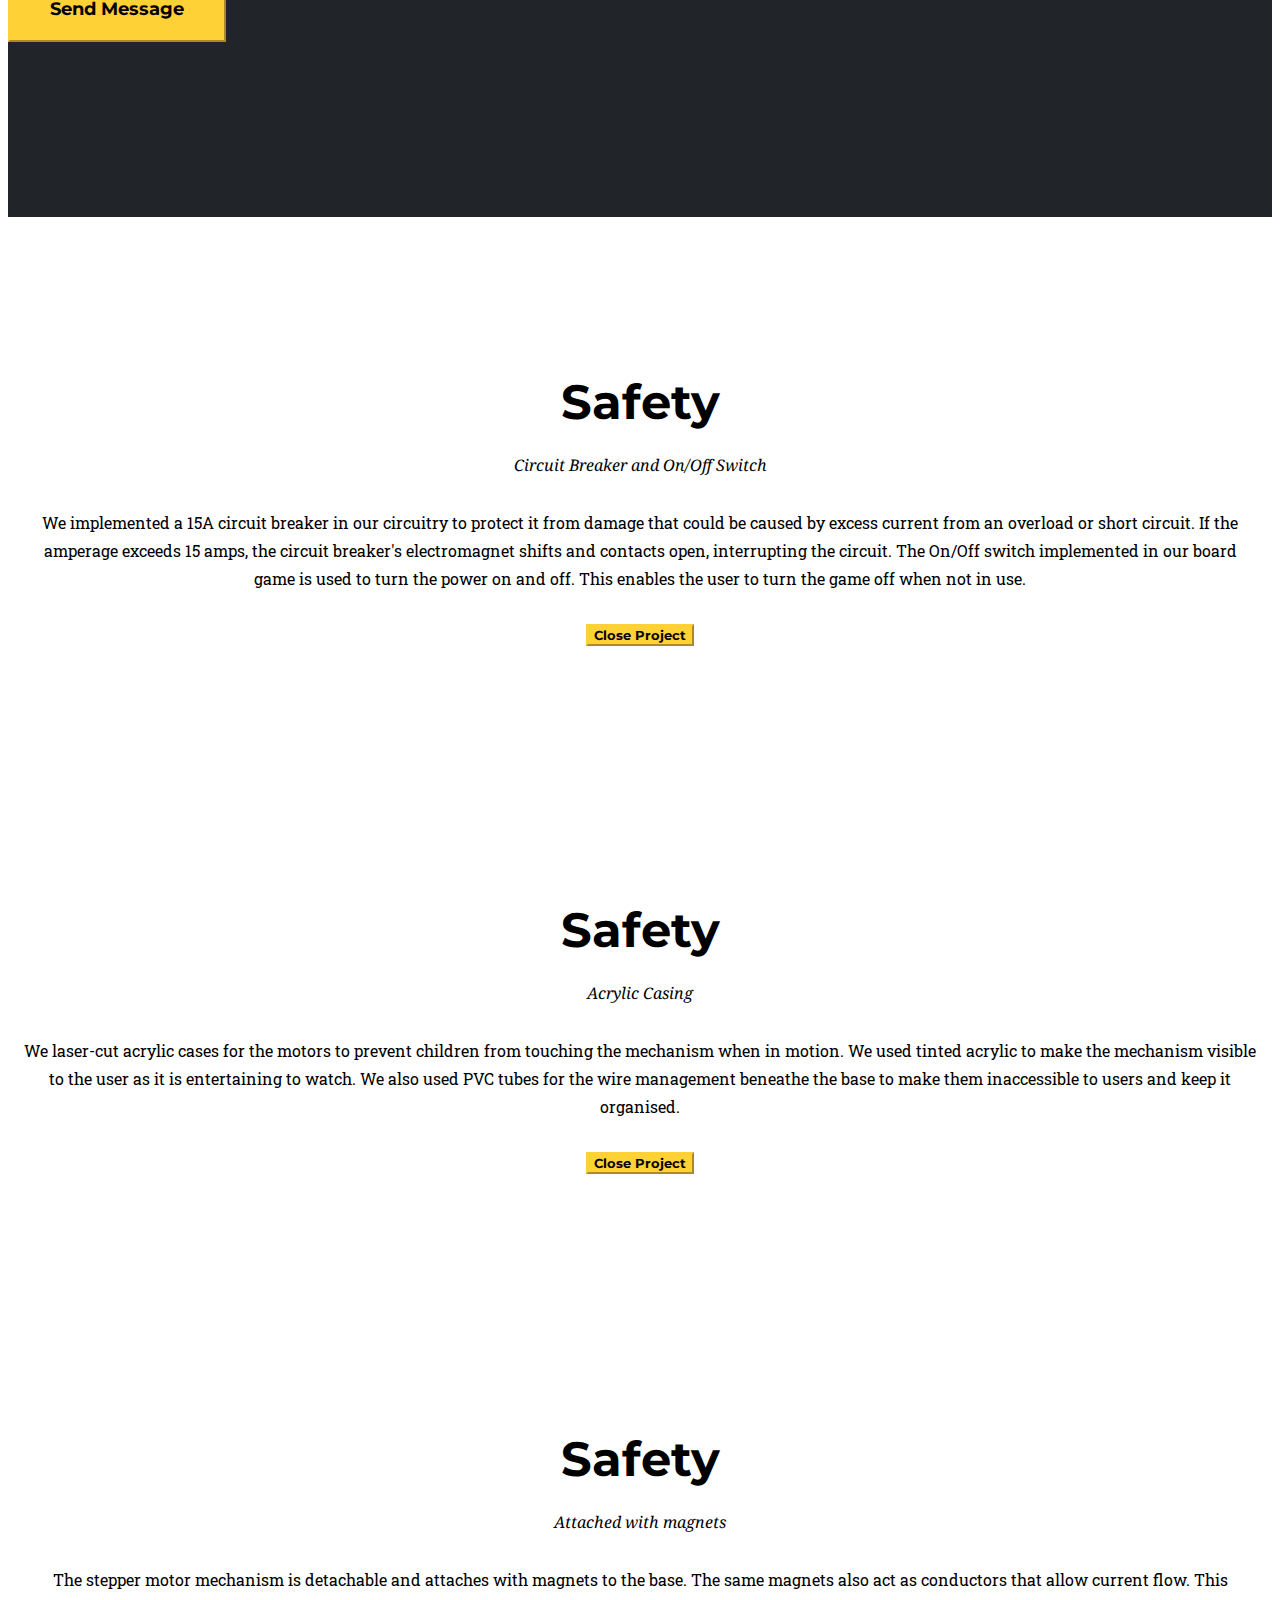
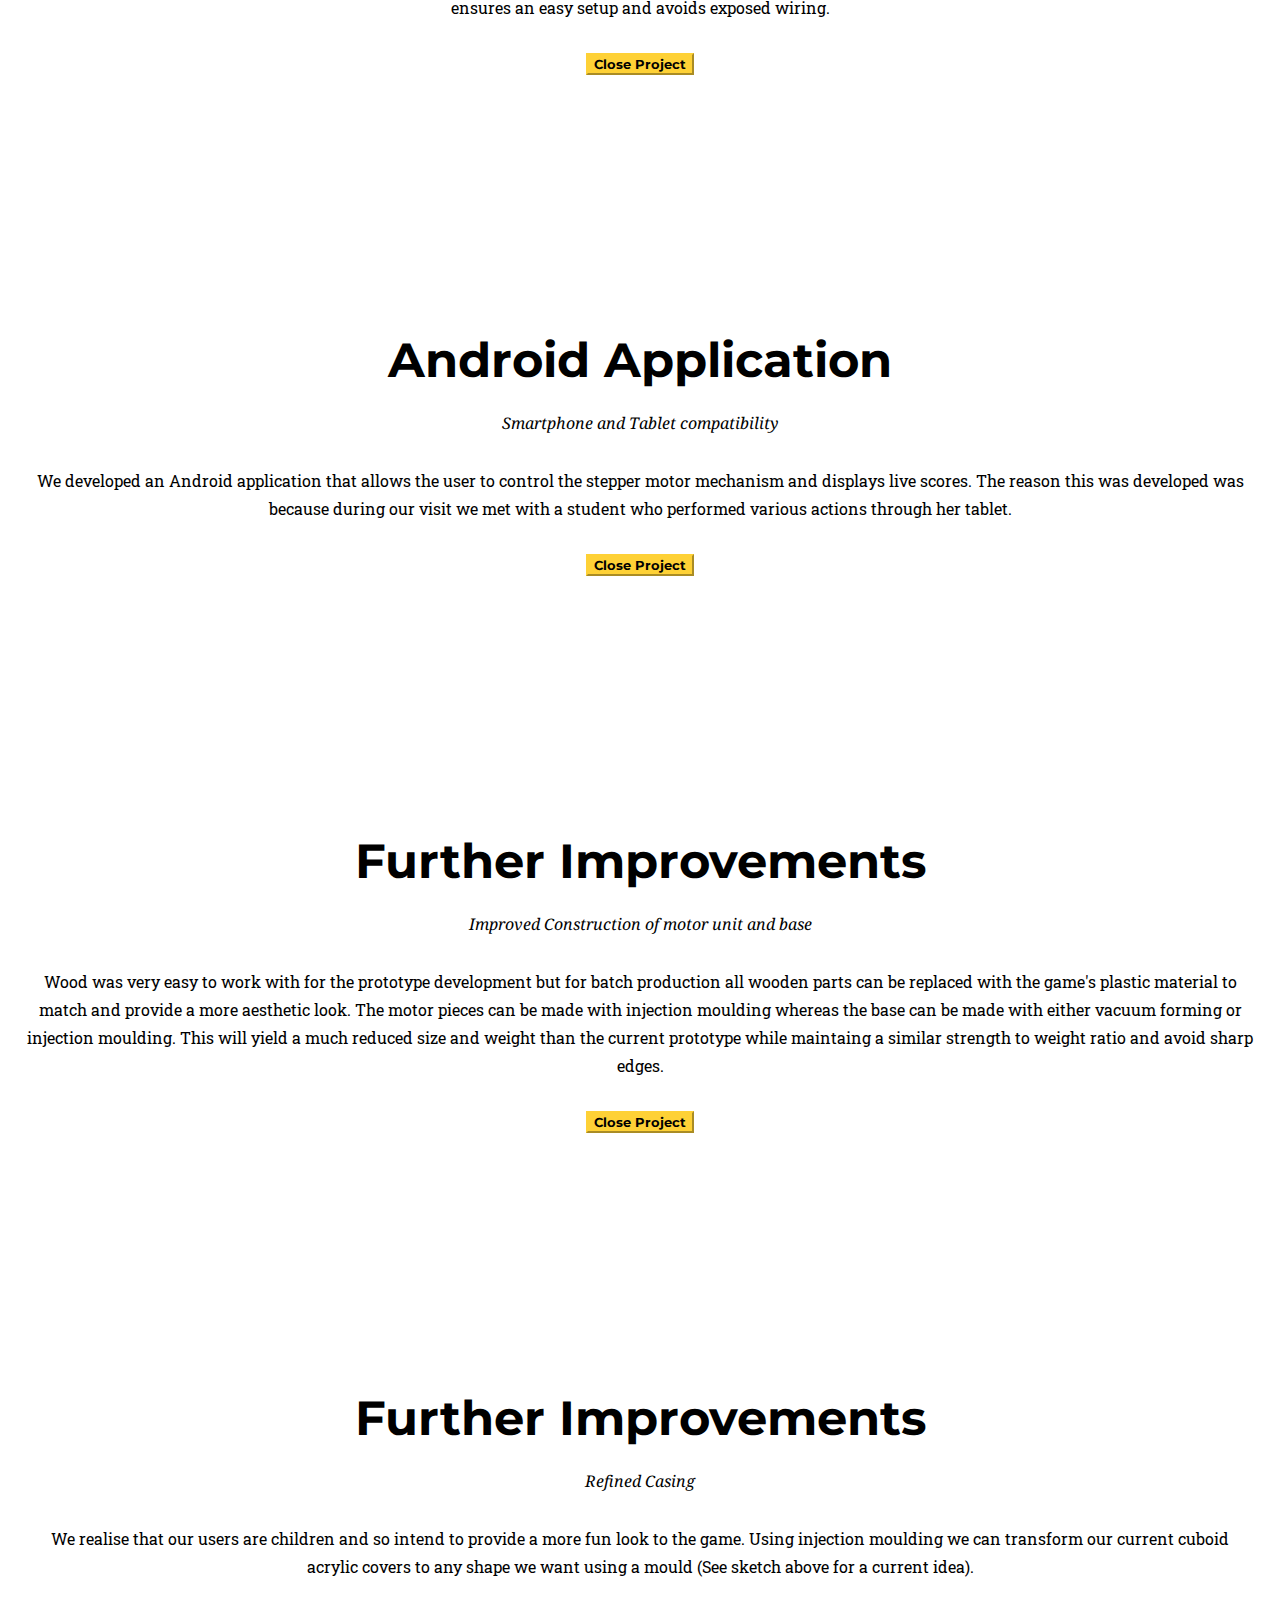
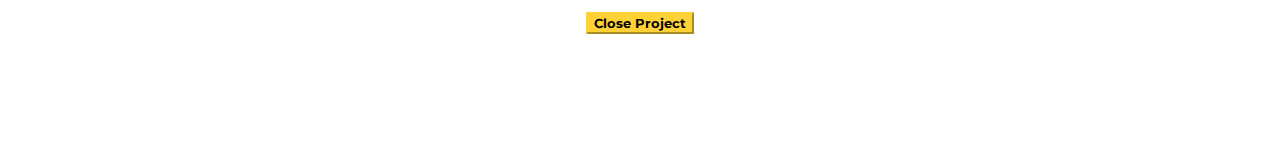
==== commit 959b4fa8: "Update index.html" ====
--- a/index.html
+++ b/index.html
@@ -166,7 +166,7 @@
                 <i class="fas fa-plus fa-3x"></i>
               </div>
             </div>
-            <img class="img-fluid" src="img/portfolio/04-thumbnail.jpg" alt="">
+            <img class="img-fluid" src="img/portfolio/android.png" alt="">
           </a>
           <div class="portfolio-caption">
             <h4>Android</h4>
@@ -219,7 +219,7 @@
           <ul class="timeline">
             <li>
               <div class="timeline-image">
-                <img class="rounded-circle img-fluid" src="img/about/1.jpg" alt="">
+                <img class="rounded-circle img-fluid" src="img/about/initial.png" alt="">
               </div>
               <div class="timeline-panel">
                 <div class="timeline-heading">
@@ -234,7 +234,7 @@
             </li>
             <li class="timeline-inverted">
               <div class="timeline-image">
-                <img class="rounded-circle img-fluid" src="img/about/2.jpg" alt="">
+                <img class="rounded-circle img-fluid" src="/img/about/school.png" alt="">
               </div>
               <div class="timeline-panel">
                 <div class="timeline-heading">
@@ -249,7 +249,7 @@
             </li>
             <li>
               <div class="timeline-image">
-                <img class="rounded-circle img-fluid" src="img/about/3.jpg" alt="">
+                <img class="rounded-circle img-fluid" src="/img/about/timelinemotor.png" alt="">
               </div>
               <div class="timeline-panel">
                 <div class="timeline-heading">
@@ -264,7 +264,7 @@
             </li>
             <li class="timeline-inverted">
               <div class="timeline-image">
-                <img class="rounded-circle img-fluid" src="img/about/4.jpg" alt="">
+                <img class="rounded-circle img-fluid" src="img/about/demo.png" alt="">
               </div>
               <div class="timeline-panel">
                 <div class="timeline-heading">
@@ -363,6 +363,7 @@
         <div class="col-sm-4">
           <div class="team-member">
             <h4>Marios Theodorou</h4>
+            <p class="marios.theodorou17@ic.ac.uk</p>
           </div>
         </div>
 
@@ -402,25 +403,15 @@
   <!-- Clients -->
   <section class="py-5">
     <div class="container">
-      <div class="row">
+      <div class="row justify-content-center">
         <div class="col-md-3 col-sm-6">
           <a href="#">
-            <img class="img-fluid d-block mx-auto" src="img/logos/envato.jpg" alt="">
+            <img class="img-fluid d-block mx-auto justify-content-center" src="img/logos/ICL Logo.png" alt="">
           </a>
         </div>
         <div class="col-md-3 col-sm-6">
           <a href="#">
-            <img class="img-fluid d-block mx-auto" src="img/logos/designmodo.jpg" alt="">
-          </a>
-        </div>
-        <div class="col-md-3 col-sm-6">
-          <a href="#">
-            <img class="img-fluid d-block mx-auto" src="img/logos/themeforest.jpg" alt="">
-          </a>
-        </div>
-        <div class="col-md-3 col-sm-6">
-          <a href="#">
-            <img class="img-fluid d-block mx-auto" src="img/logos/burberry.png" alt="">
+            <img class="img-fluid d-block mx-auto justify-content-center" src="img/logos/johnchilton.PNG" alt="">
           </a>
         </div>
       </div>
@@ -433,7 +424,7 @@
       <div class="row">
         <div class="col-lg-12 text-center">
           <h2 class="section-heading text-uppercase">Contact Us</h2>
-          <h3 class="section-subheading text-muted">Please feel free to provide any feedback</h3>
+          <h3 class="section-subheading text-light">Please feel free to provide feedback or place an order</h3>
         </div>
       </div>
       <div class="row">
@@ -501,7 +492,6 @@
                 <!-- Project Details Go Here -->
                 <h2 class="text-uppercase">Safety</h2>
                 <p class="item-intro text-muted">Circuit Breaker and On/Off Switch</p>
-                <img class="img-fluid d-block mx-auto" src="img/portfolio/01-full.jpg" alt="">
                 <p>We implemented a 15A circuit breaker in our circuitry to protect it from damage that could be caused
                   by excess current from an overload or short circuit. If the amperage exceeds 15 amps, the circuit
                   breaker's electromagnet shifts and contacts open, interrupting the circuit. The On/Off switch
@@ -536,7 +526,6 @@
                 <!-- Project Details Go Here -->
                 <h2 class="text-uppercase">Safety</h2>
                 <p class="item-intro text-muted">Acrylic Casing</p>
-                <img class="img-fluid d-block mx-auto" src="img/portfolio/02-full.jpg" alt="">
                 <p>We laser-cut acrylic cases for the motors to prevent children from touching the mechanism when in
                   motion. We used tinted acrylic to make the mechanism visible to the user as it is entertaining to
                   watch. We also used PVC tubes for the wire management beneathe the base to make them inaccessible to
@@ -568,7 +557,6 @@
                 <!-- Project Details Go Here -->
                 <h2 class="text-uppercase">Safety</h2>
                 <p class="item-intro text-muted">Attached with magnets</p>
-                <img class="img-fluid d-block mx-auto" src="img/portfolio/03-full.jpg" alt="">
                 <p>The stepper motor mechanism is detachable and attaches with magnets to the base. The same magnets
                   also act as conductors that allow current flow. This ensures an easy setup and avoids exposed wiring.</p>
                 <button class="btn btn-primary" data-dismiss="modal" type="button">
@@ -598,7 +586,6 @@
                 <!-- Project Details Go Here -->
                 <h2 class="text-uppercase">Android Application</h2>
                 <p class="item-intro text-muted">Smartphone and Tablet compatibility</p>
-                <img class="img-fluid d-block mx-auto" src="img/portfolio/04-full.jpg" alt="">
                 <p>We developed an Android application that allows the user to control the stepper motor mechanism and
                   displays live scores. The reason this was developed was because during our visit we met with a
                   student who performed various actions through her tablet.</p>
@@ -629,7 +616,6 @@
                 <!-- Project Details Go Here -->
                 <h2 class="text-uppercase">Further Improvements</h2>
                 <p class="item-intro text-muted">Improved Construction of motor unit and base</p>
-                <img class="img-fluid d-block mx-auto" src="img/portfolio/05-full.jpg" alt="">
                 <p>Wood was very easy to work with for the prototype development but for batch production all wooden
                   parts can be replaced with the game's plastic material to match and provide a more aesthetic look.
                   The motor pieces can be made with injection moulding whereas the base can be made with either vacuum
@@ -662,7 +648,6 @@
                 <!-- Project Details Go Here -->
                 <h2 class="text-uppercase">Further Improvements</h2>
                 <p class="item-intro text-muted">Refined Casing</p>
-                <img class="img-fluid d-block mx-auto" src="img/portfolio/06-full.jpg" alt="">
                 <p>We realise that our users are children and so intend to provide a more fun look to the game. Using
                   injection moulding we can transform our current cuboid acrylic covers to any shape we want using a
                   mould (See sketch above for a current idea).</p>
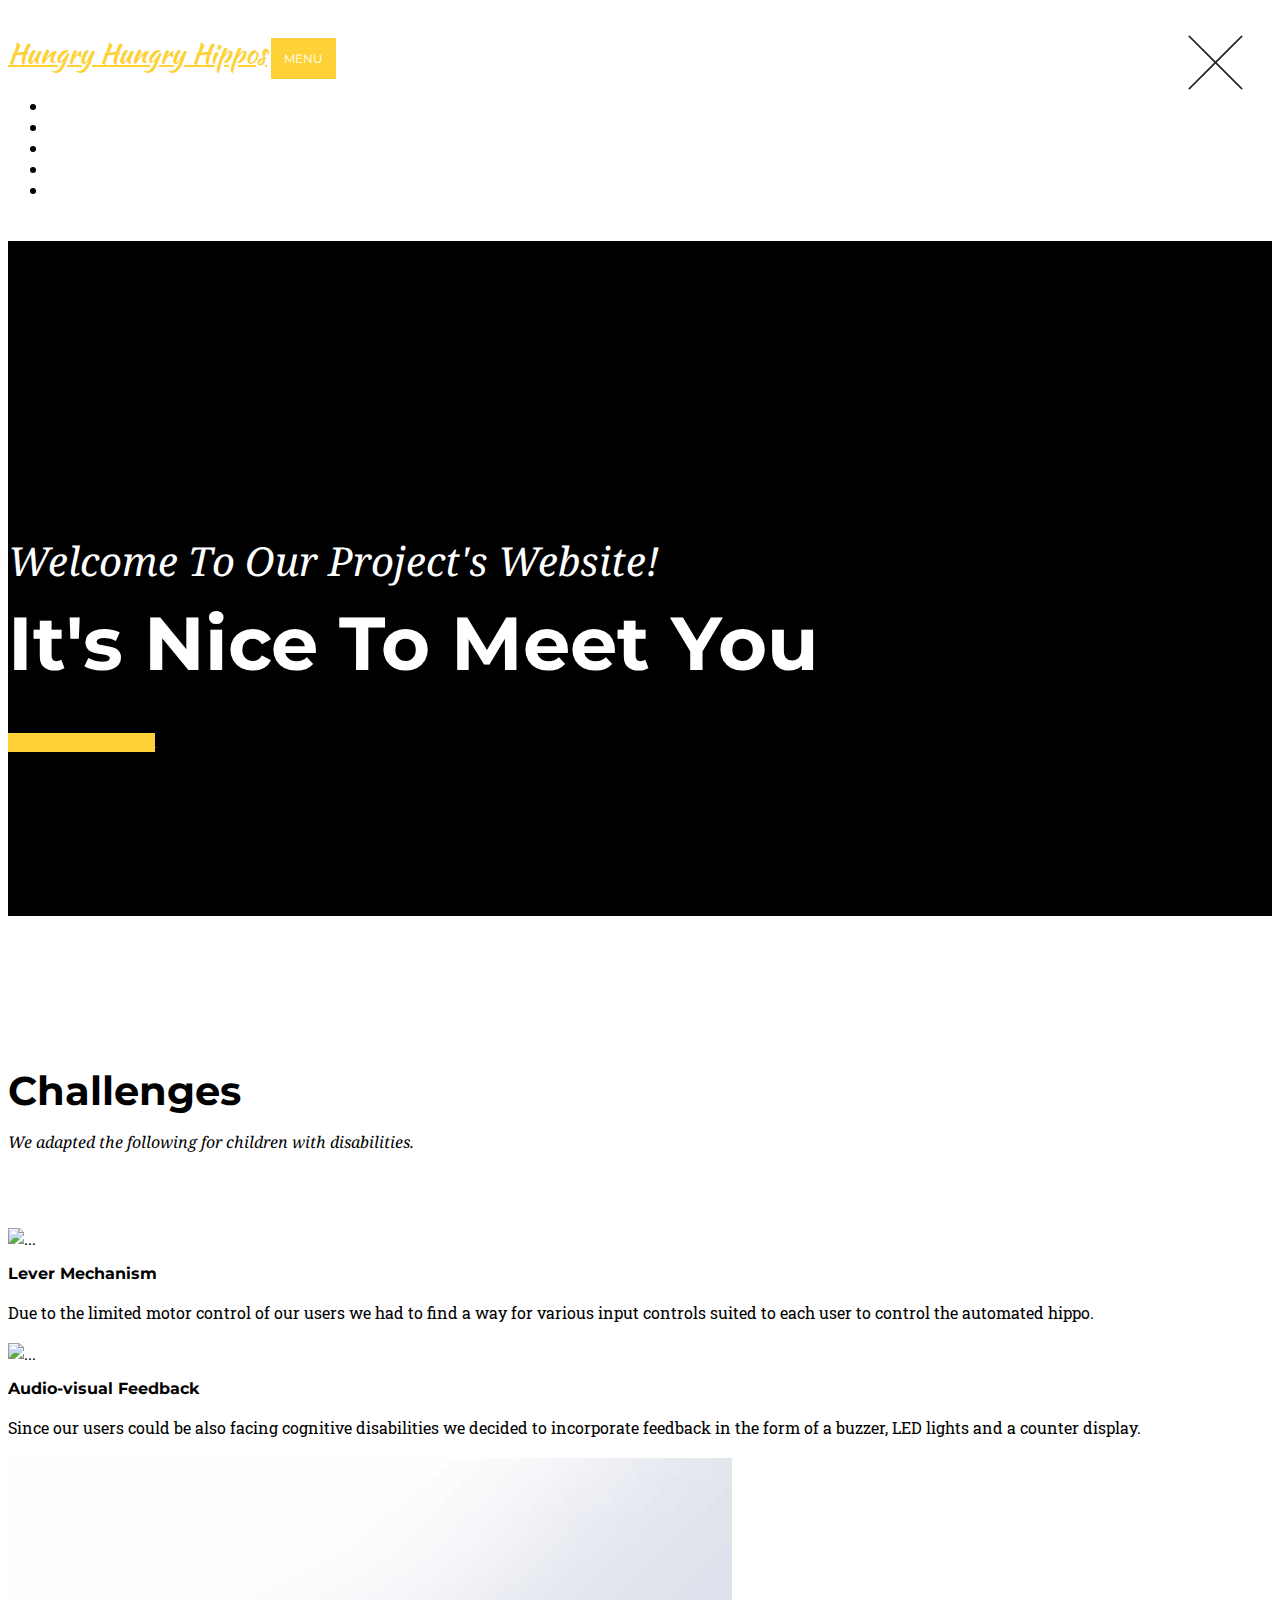
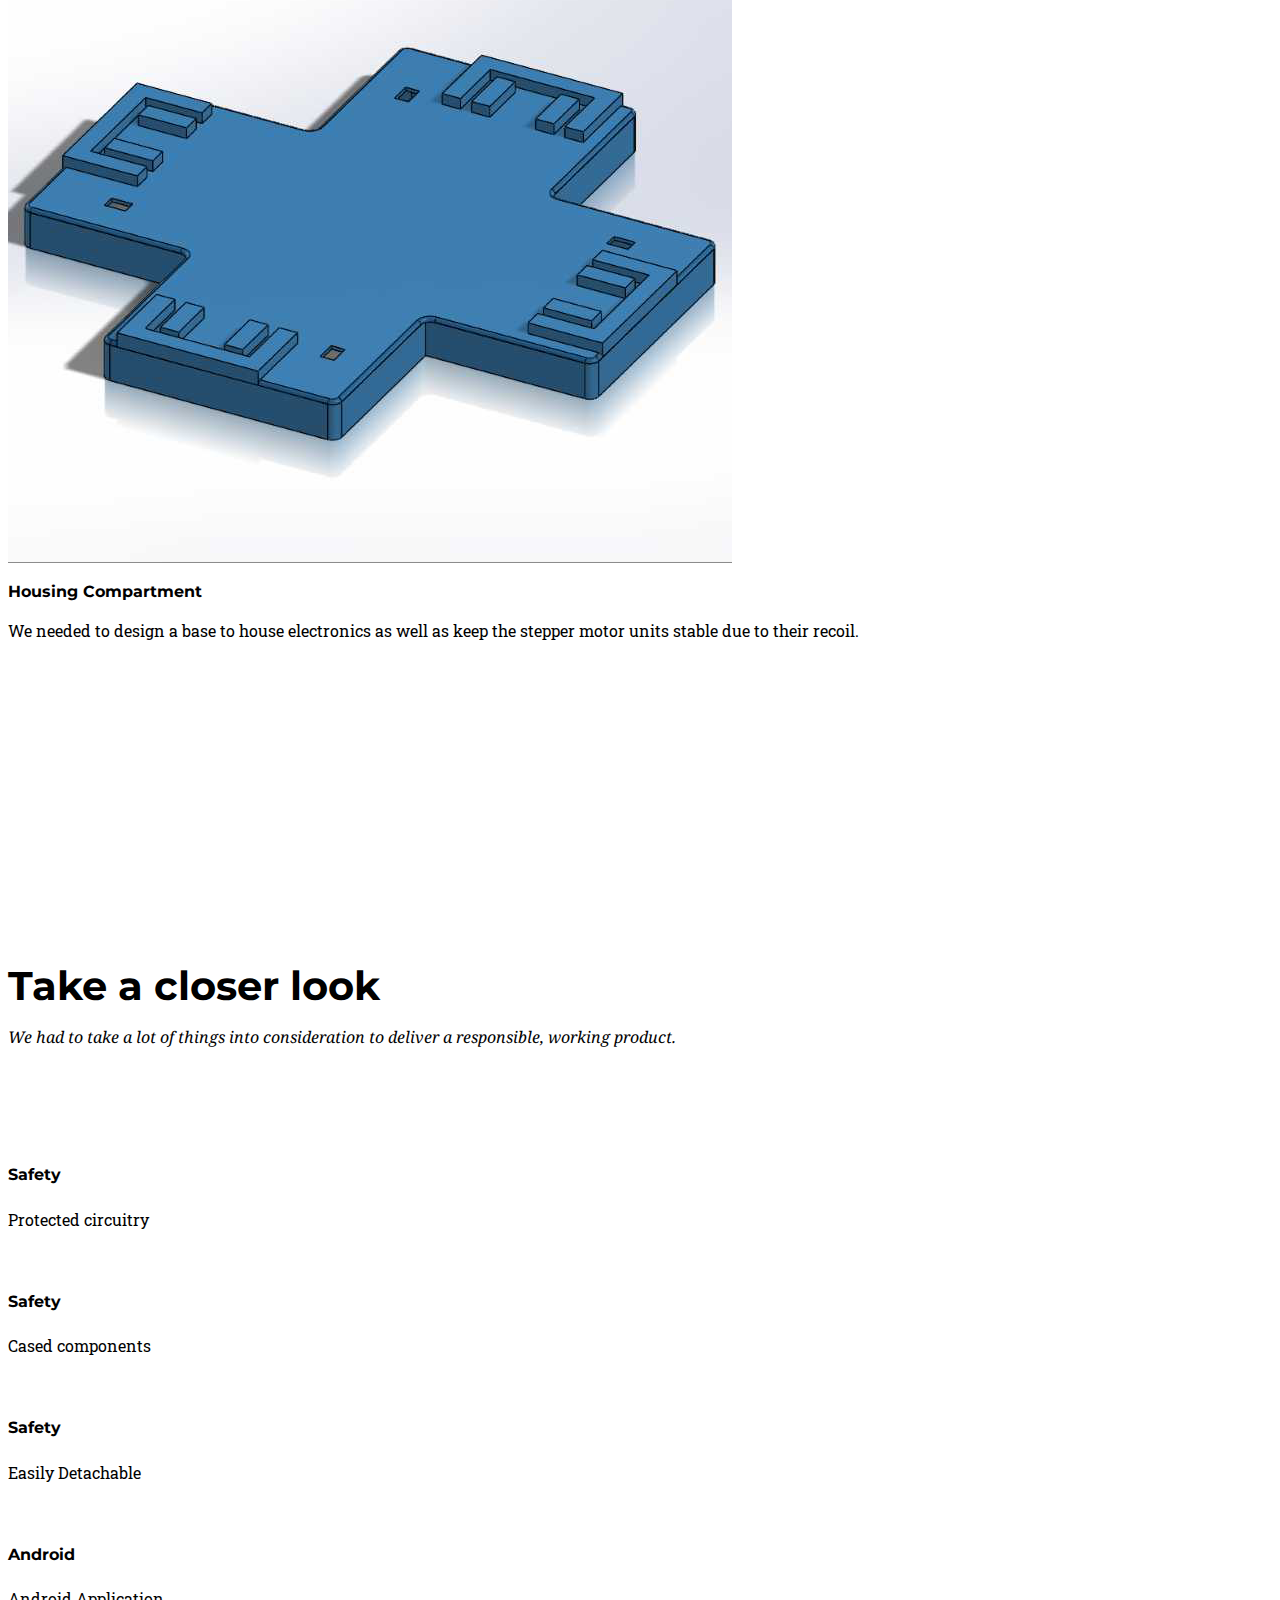
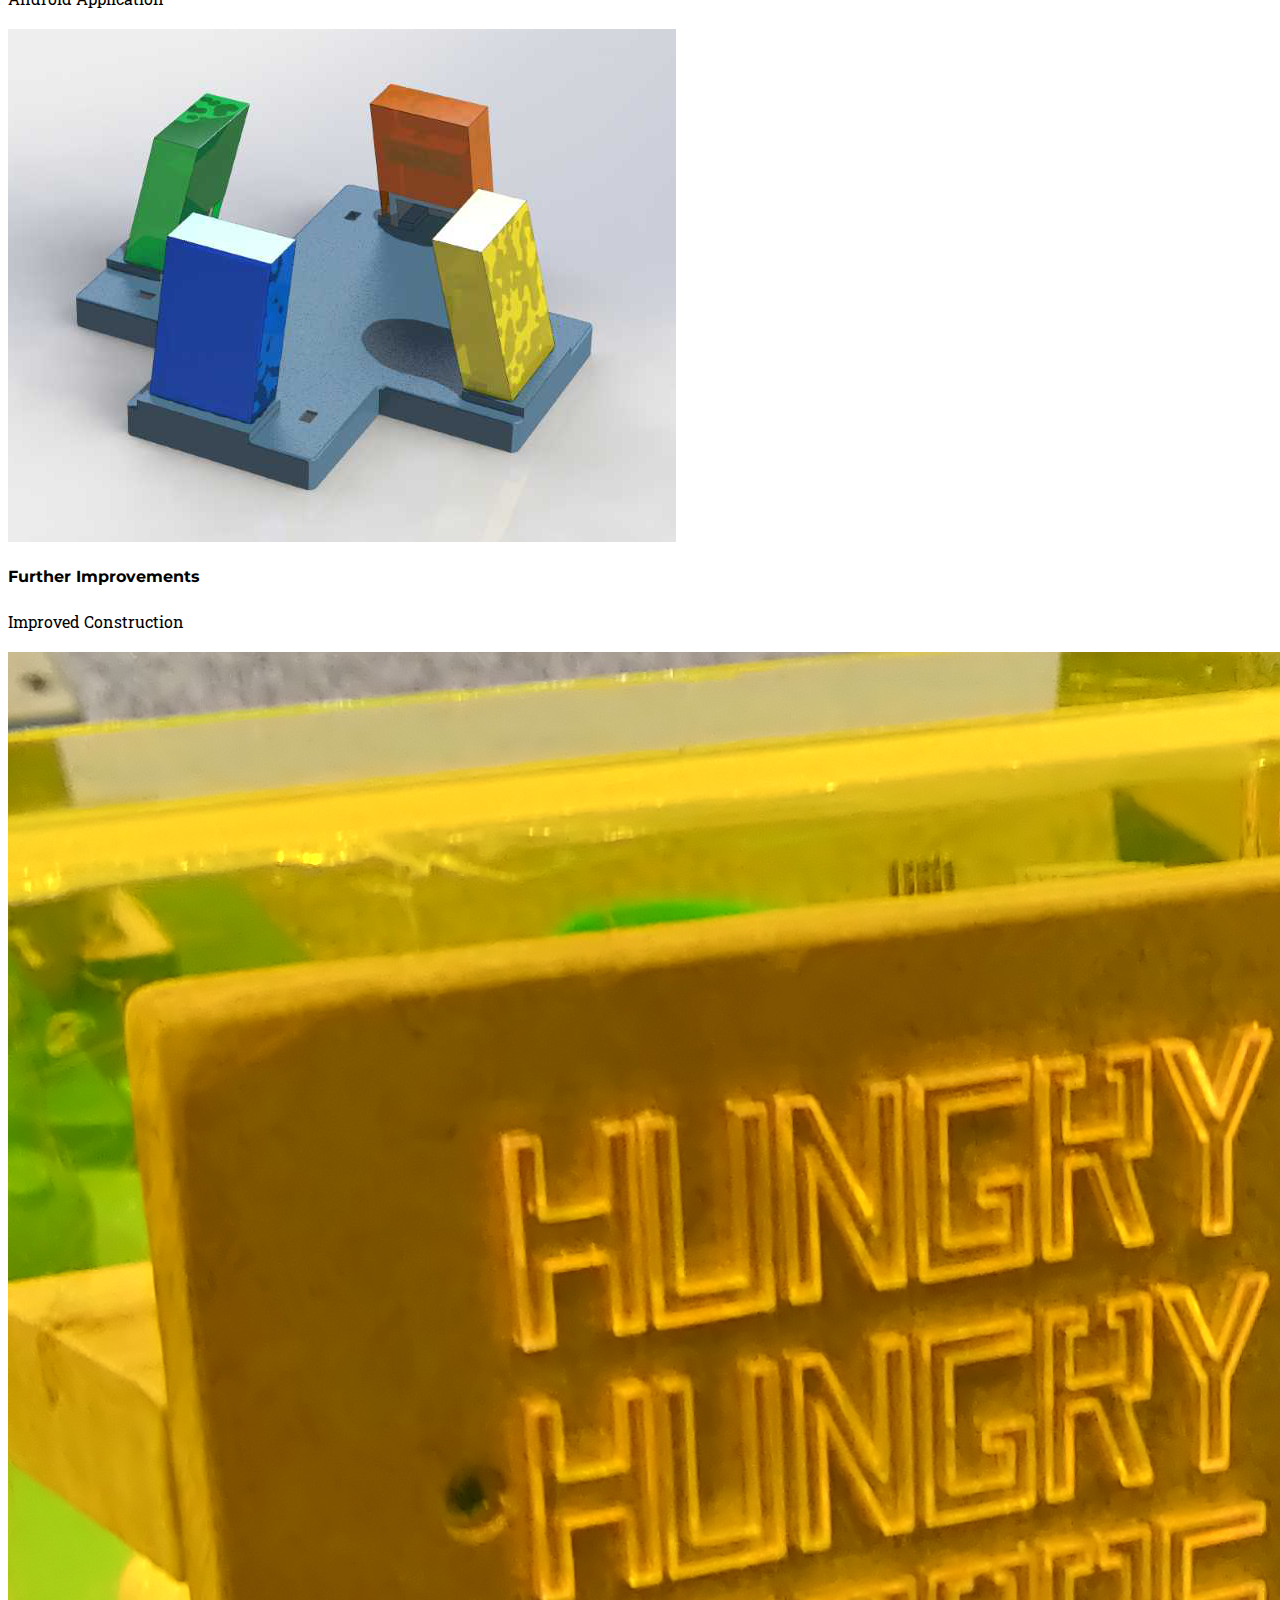
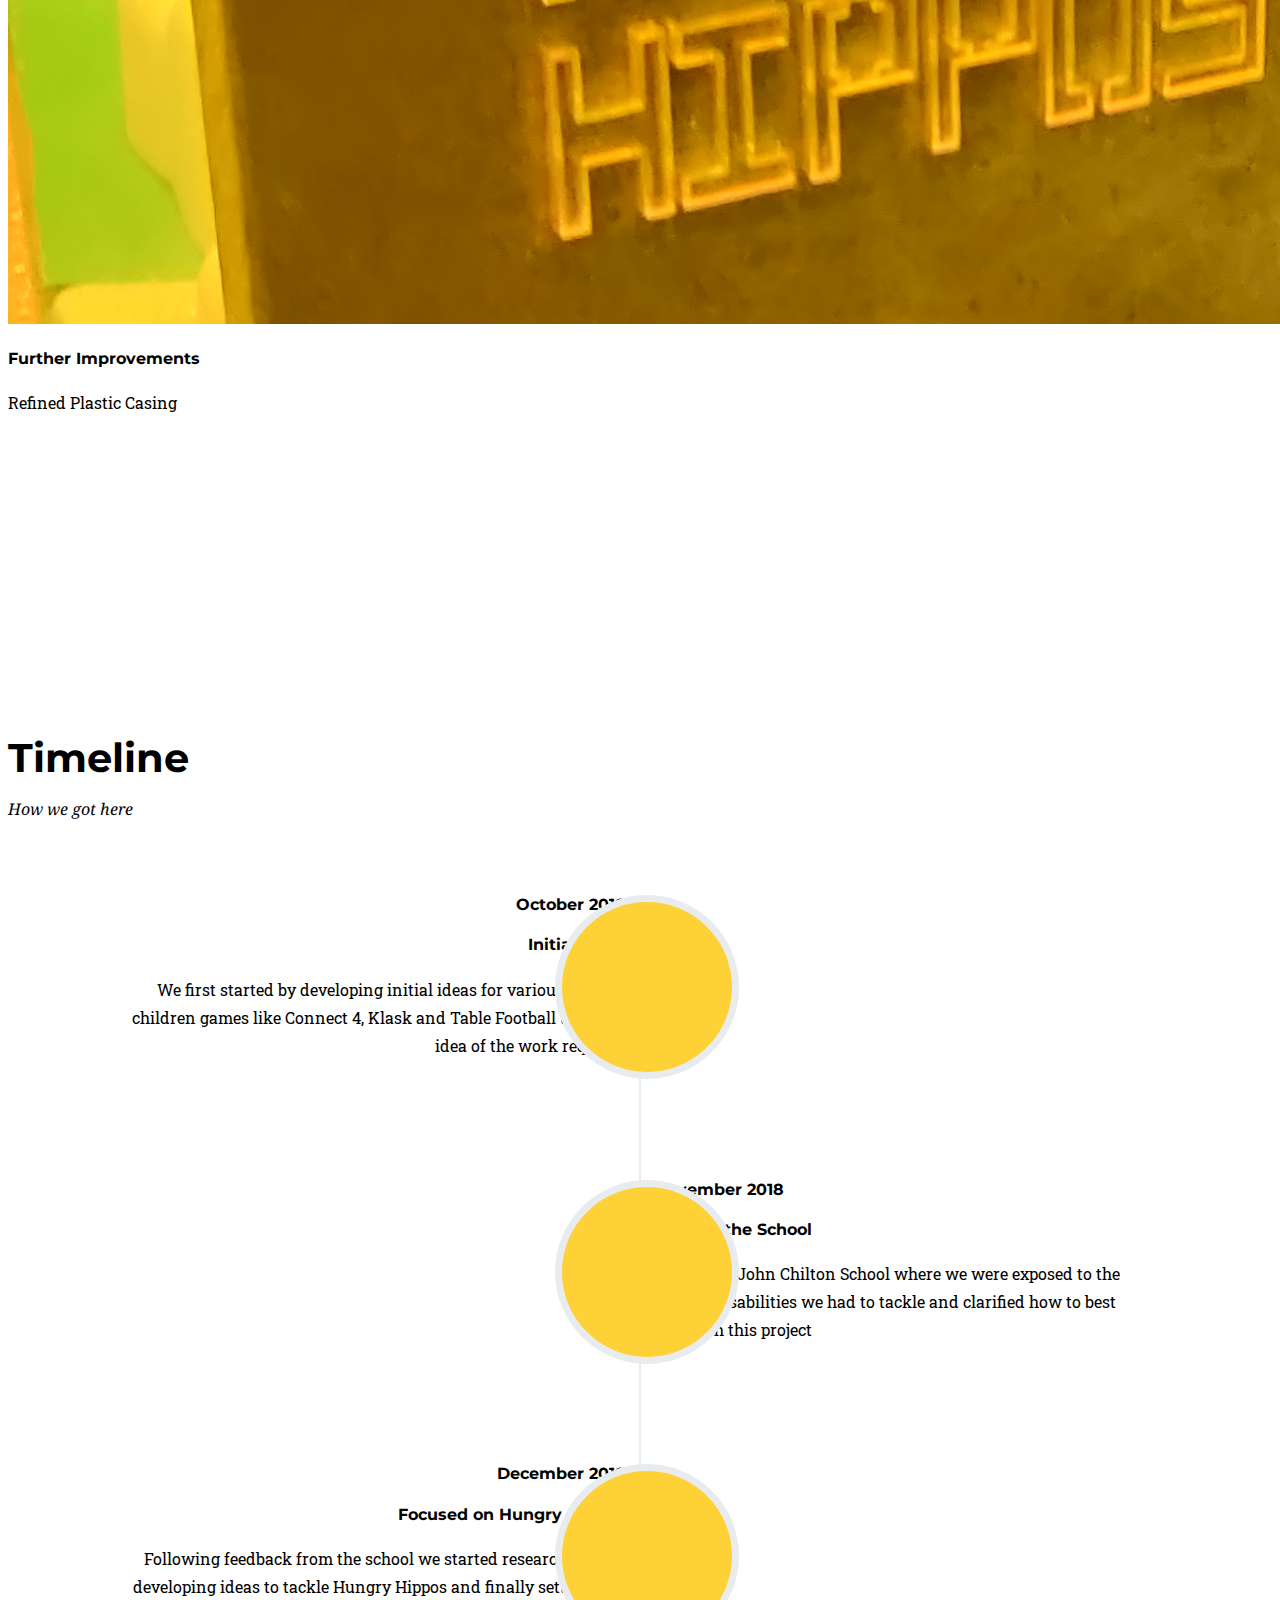
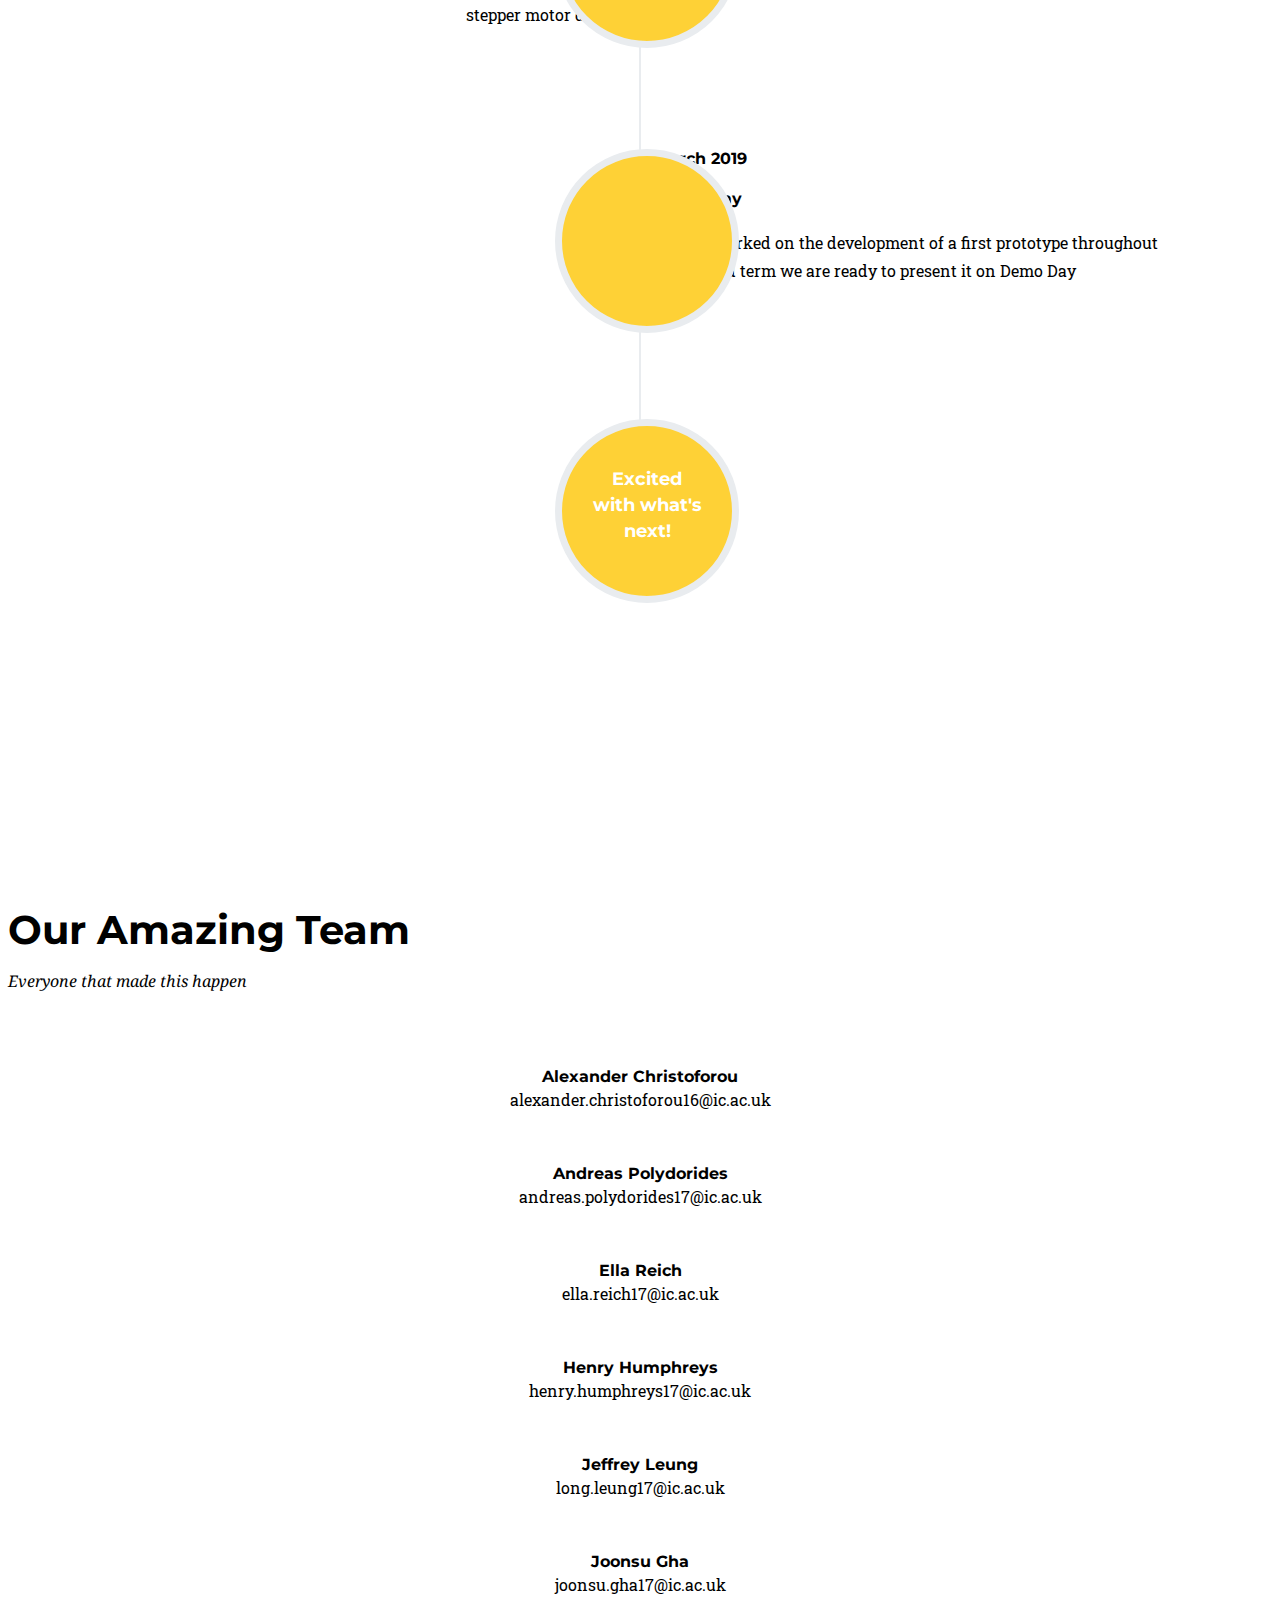
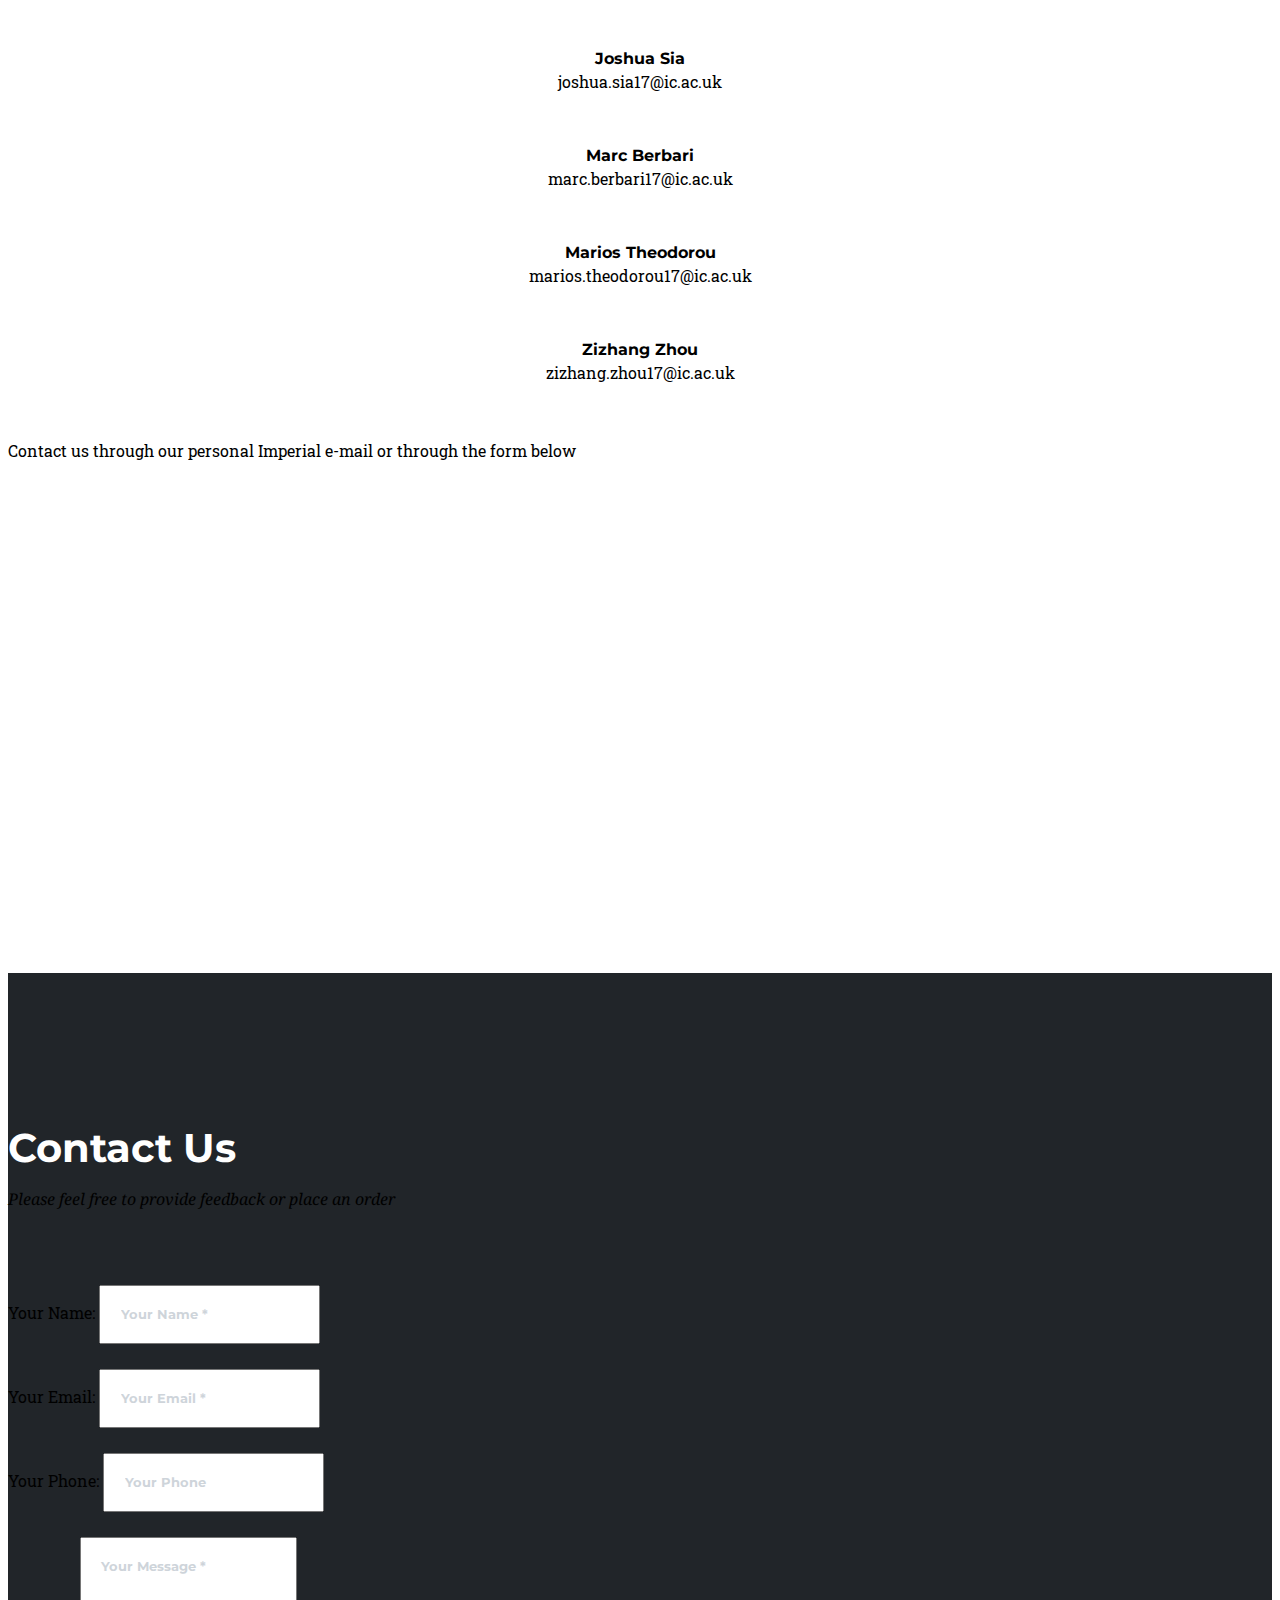
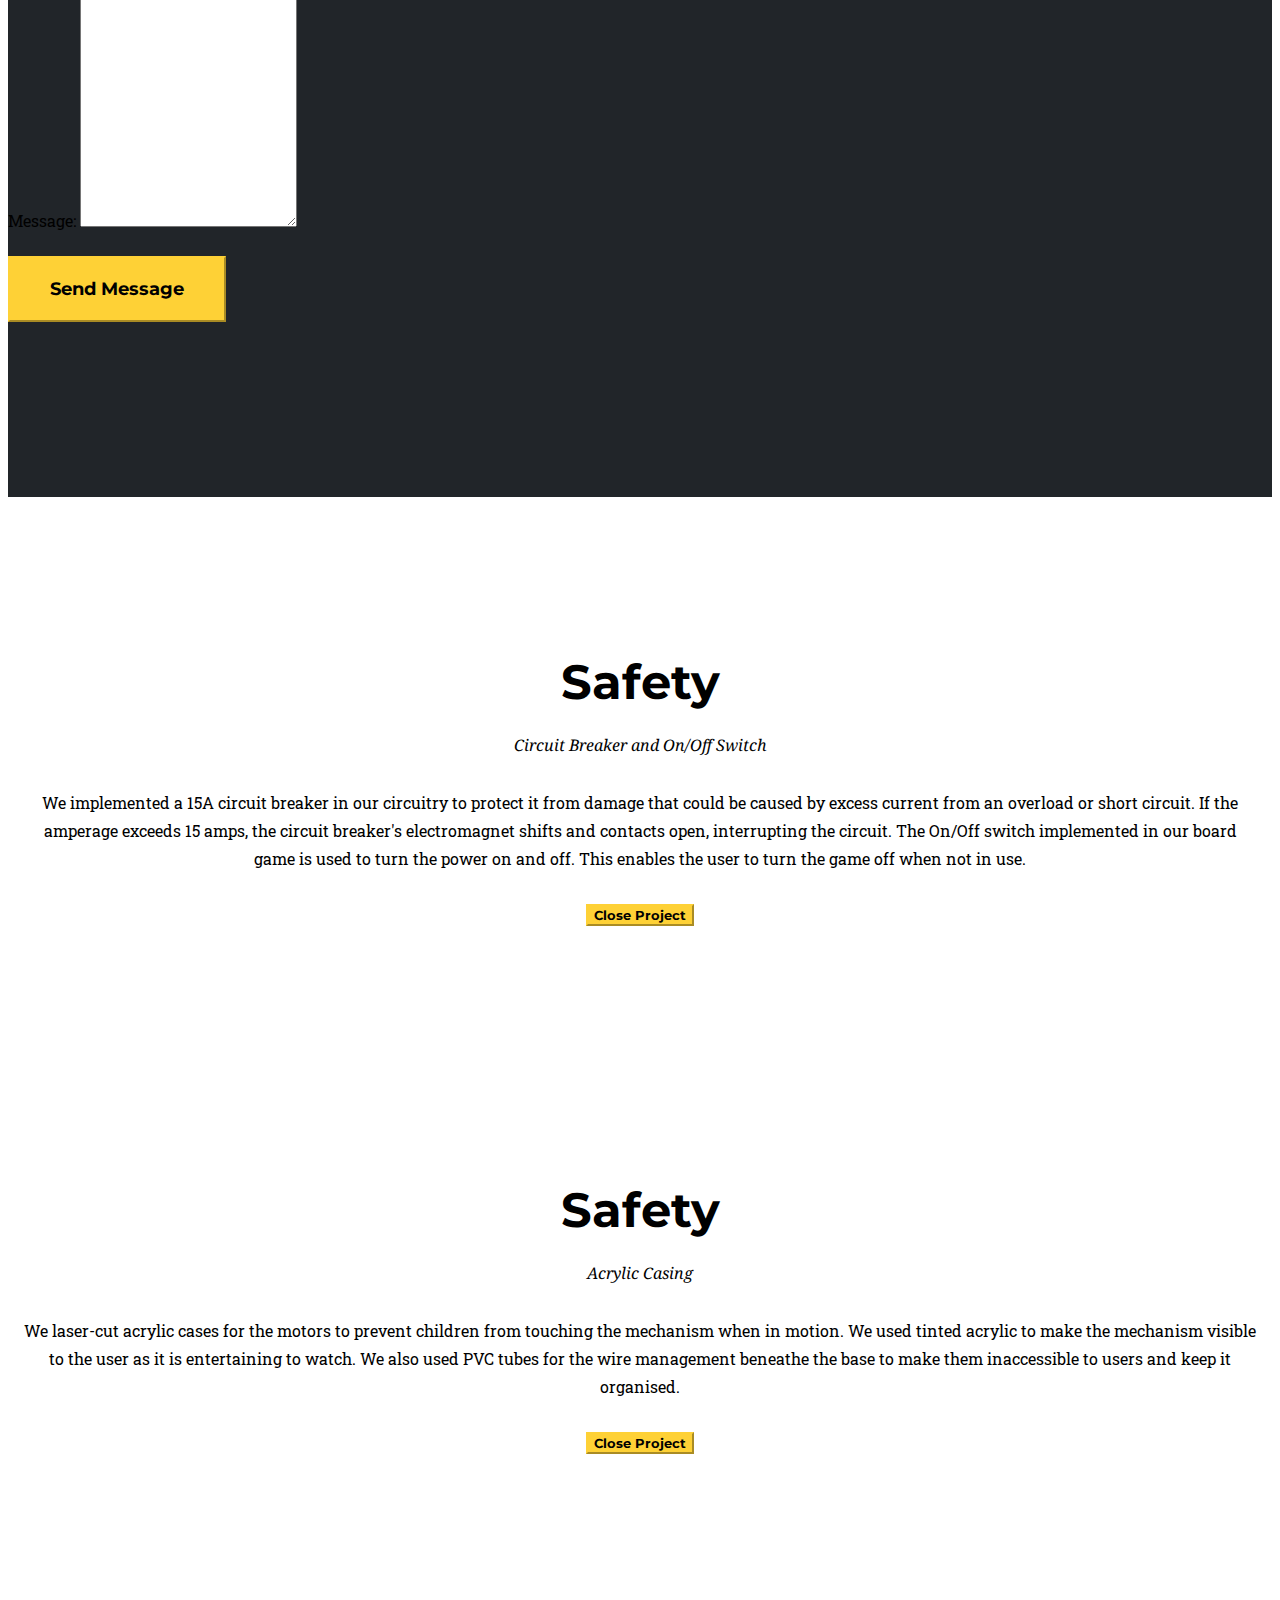
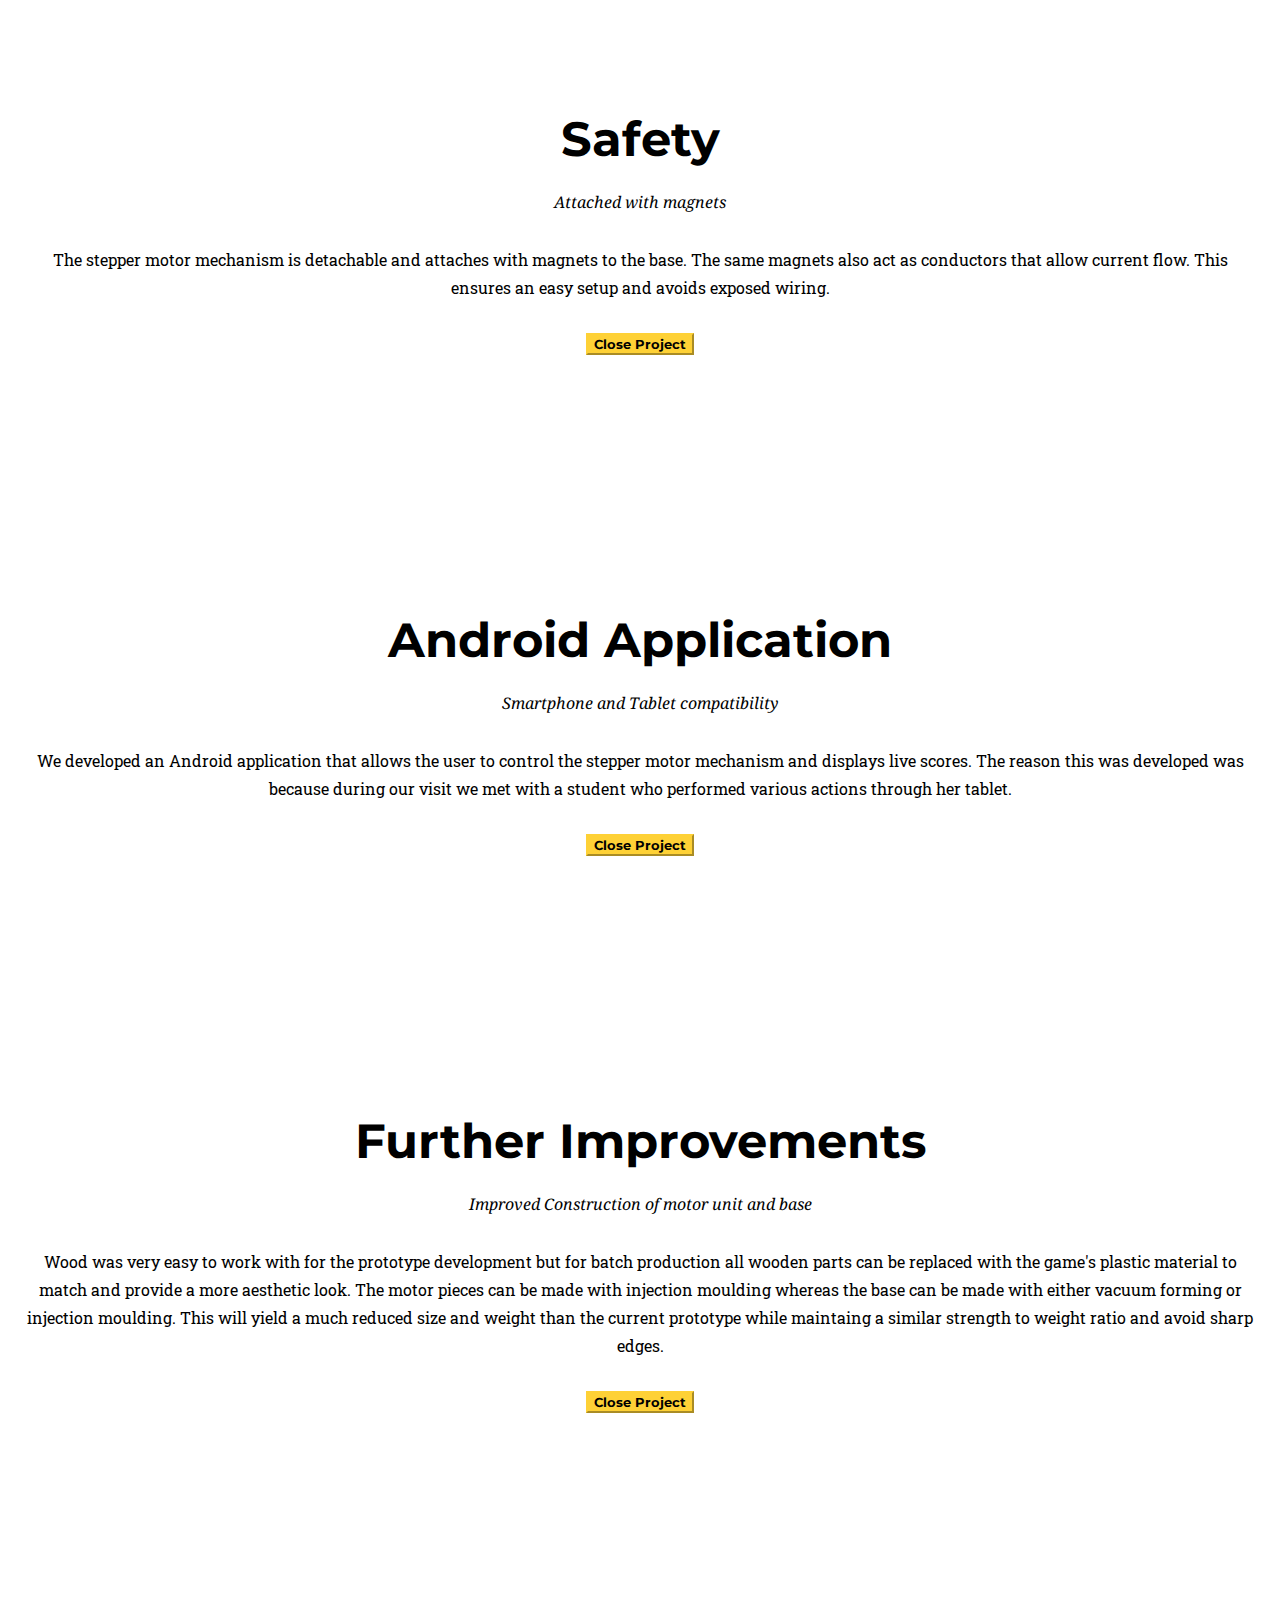
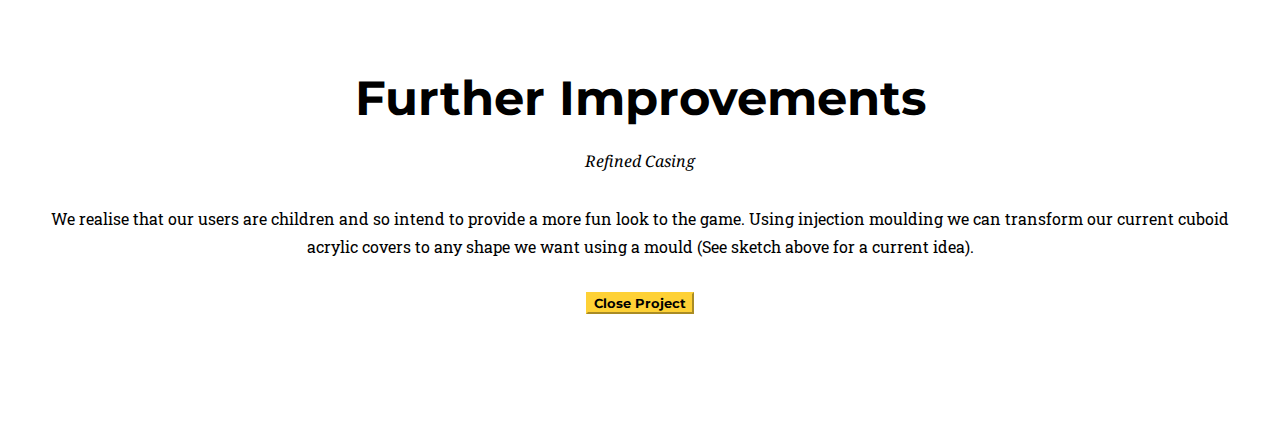
==== commit 58e2408d: "Update index.html" ====
--- a/index.html
+++ b/index.html
@@ -30,7 +30,7 @@
   <!-- Navigation -->
   <nav class="navbar navbar-expand-lg navbar-dark fixed-top" id="mainNav">
     <div class="container">
-      <a class="navbar-brand js-scroll-trigger" href="#page-top">Hungry Hippos</a>
+      <a class="navbar-brand js-scroll-trigger" href="#page-top">Hungry Hungry Hippos</a>
       <button class="navbar-toggler navbar-toggler-right" type="button" data-toggle="collapse" data-target="#navbarResponsive"
         aria-controls="navbarResponsive" aria-expanded="false" aria-label="Toggle navigation">
         Menu
@@ -87,13 +87,13 @@
         <div class="col-md-4">
           <img src="/img/challenges/lever.png" class="rounded-circle mx-auto col-12 d-block" alt="...">
           <h4 class="service-heading">Lever Mechanism</h4>
-          <p class="text-muted">Due to our user's limited motor control we had to find a way for various input controls
+          <p class="text-muted">Due to the limited motor control of our users we had to find a way for various input controls
             suited to each user to control the automated hippo.</p>
         </div>
         <div class="col-md-4">
           <img src="/img/challenges/feedback.png" class="rounded-circle mx-auto col-12 d-block" alt="...">
           <h4 class="service-heading">Audio-visual Feedback</h4>
-          <p class="text-muted">ince our users could be also facing cognitive disabilities we decided to incorporate
+          <p class="text-muted">Since our users could be also facing cognitive disabilities we decided to incorporate
             feedback in the form of a buzzer, LED lights and a counter display.</p>
         </div>
         <div class="col-md-4">
@@ -305,18 +305,21 @@
         <div class="col-sm-4">
           <div class="team-member">
             <h4>Alexander Christoforou</h4>
+            <p class="large text-muted">alexander.christoforou16@ic.ac.uk</p>
           </div>
         </div>
 
         <div class="col-sm-4">
           <div class="team-member">
             <h4>Andreas Polydorides</h4>
+            <p class="large text-muted">andreas.polydorides17@ic.ac.uk</p>
           </div>
         </div>
 
         <div class="col-sm-4">
           <div class="team-member">
             <h4>Ella Reich</h4>
+            <p class="large text-muted">ella.reich17@ic.ac.uk</p>
           </div>
         </div>
 
@@ -328,18 +331,21 @@
         <div class="col-sm-4">
           <div class="team-member">
             <h4>Henry Humphreys</h4>
+            <p class="large text-muted">henry.humphreys17@ic.ac.uk</p>
           </div>
         </div>
 
         <div class="col-sm-4">
           <div class="team-member">
             <h4>Jeffrey Leung</h4>
+            <p class="large text-muted">long.leung17@ic.ac.uk</p>
           </div>
         </div>
 
         <div class="col-sm-4">
           <div class="team-member">
             <h4>Joonsu Gha</h4>
+            <p class="large text-muted">joonsu.gha17@ic.ac.uk</p>
           </div>
         </div>
 
@@ -351,19 +357,21 @@
         <div class="col-sm-4">
           <div class="team-member">
             <h4>Joshua Sia</h4>
+            <p class="large text-muted">joshua.sia17@ic.ac.uk</p>
           </div>
         </div>
 
         <div class="col-sm-4">
           <div class="team-member">
             <h4>Marc Berbari</h4>
+            <p class="large text-muted">marc.berbari17@ic.ac.uk</p>
           </div>
         </div>
 
         <div class="col-sm-4">
           <div class="team-member">
             <h4>Marios Theodorou</h4>
-            <p class="marios.theodorou17@ic.ac.uk</p>
+            <p class="large text-muted">marios.theodorou17@ic.ac.uk</p>
           </div>
         </div>
 
@@ -380,6 +388,7 @@
         <div class="col-sm-4">
           <div class="team-member">
             <h4>Zizhang Zhou</h4>
+            <p class="large text-muted">zizhang.zhou17@ic.ac.uk</p>
           </div>
         </div>
 
